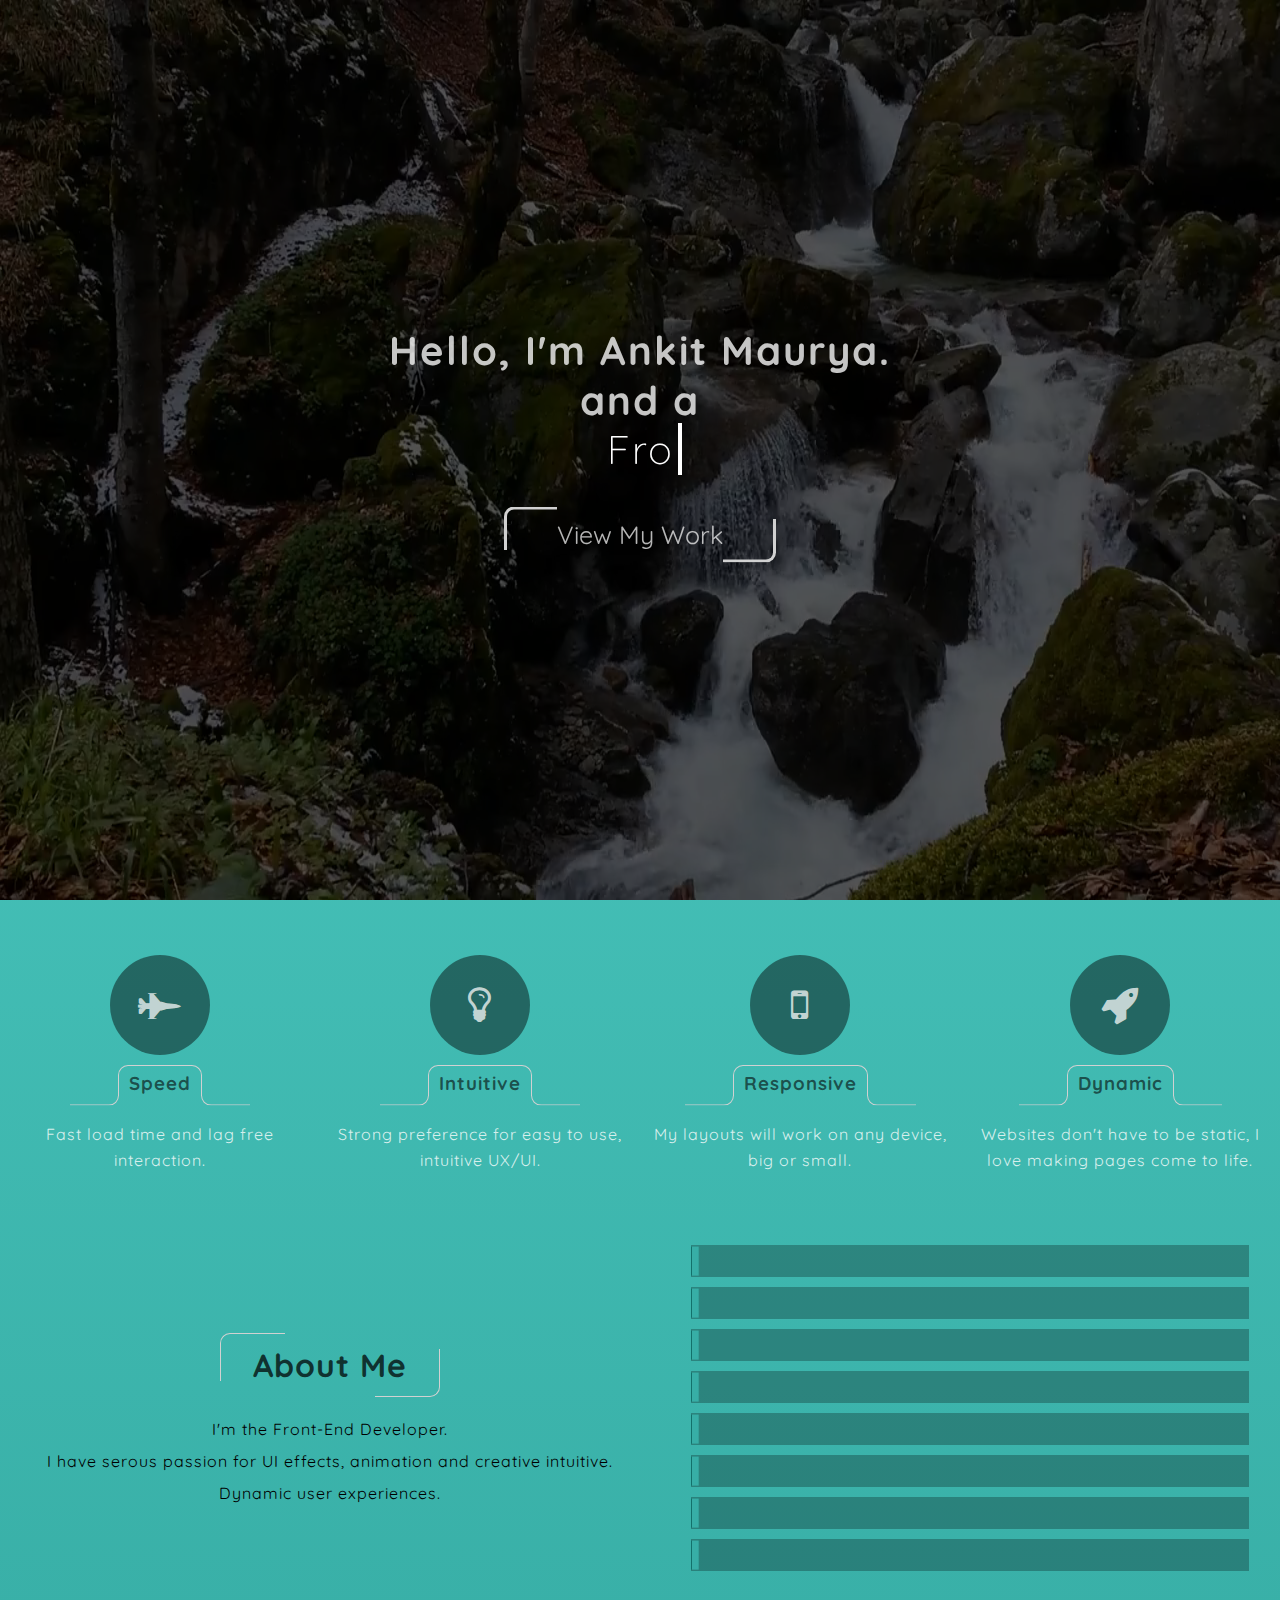
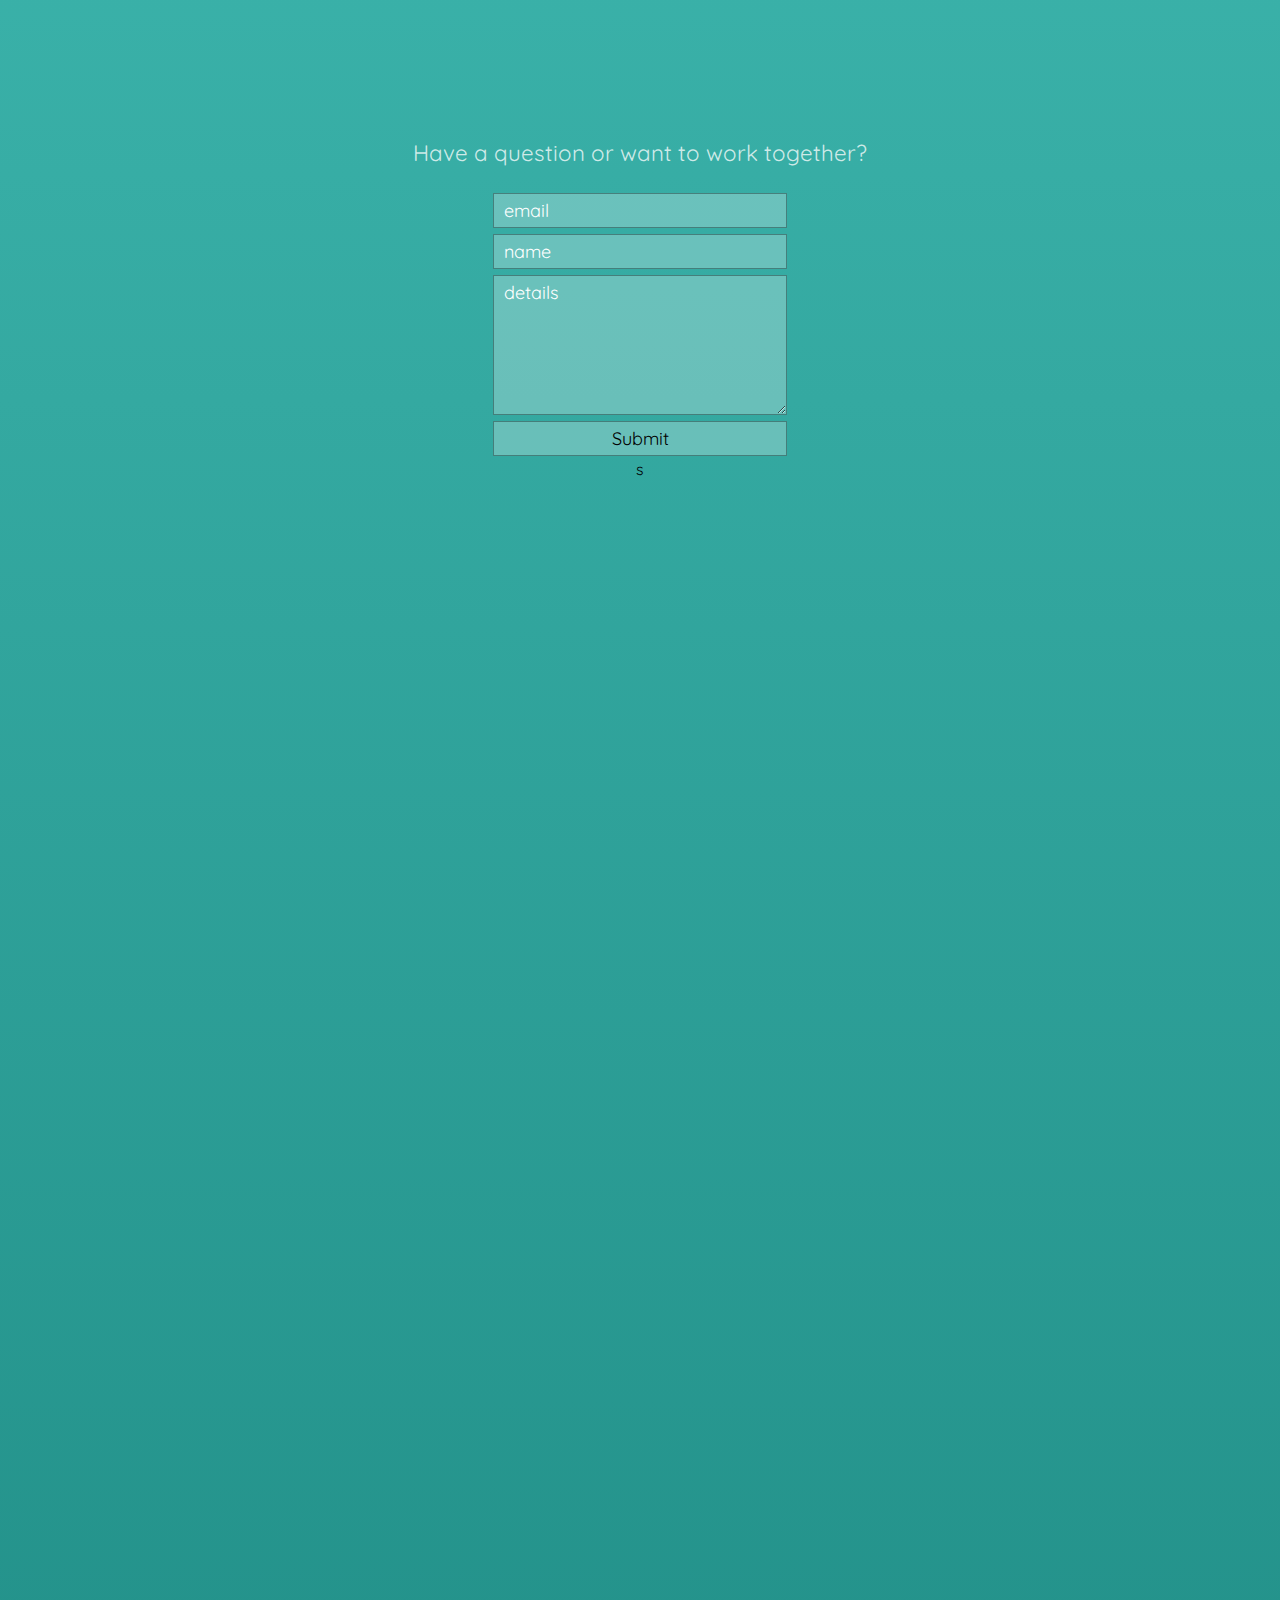
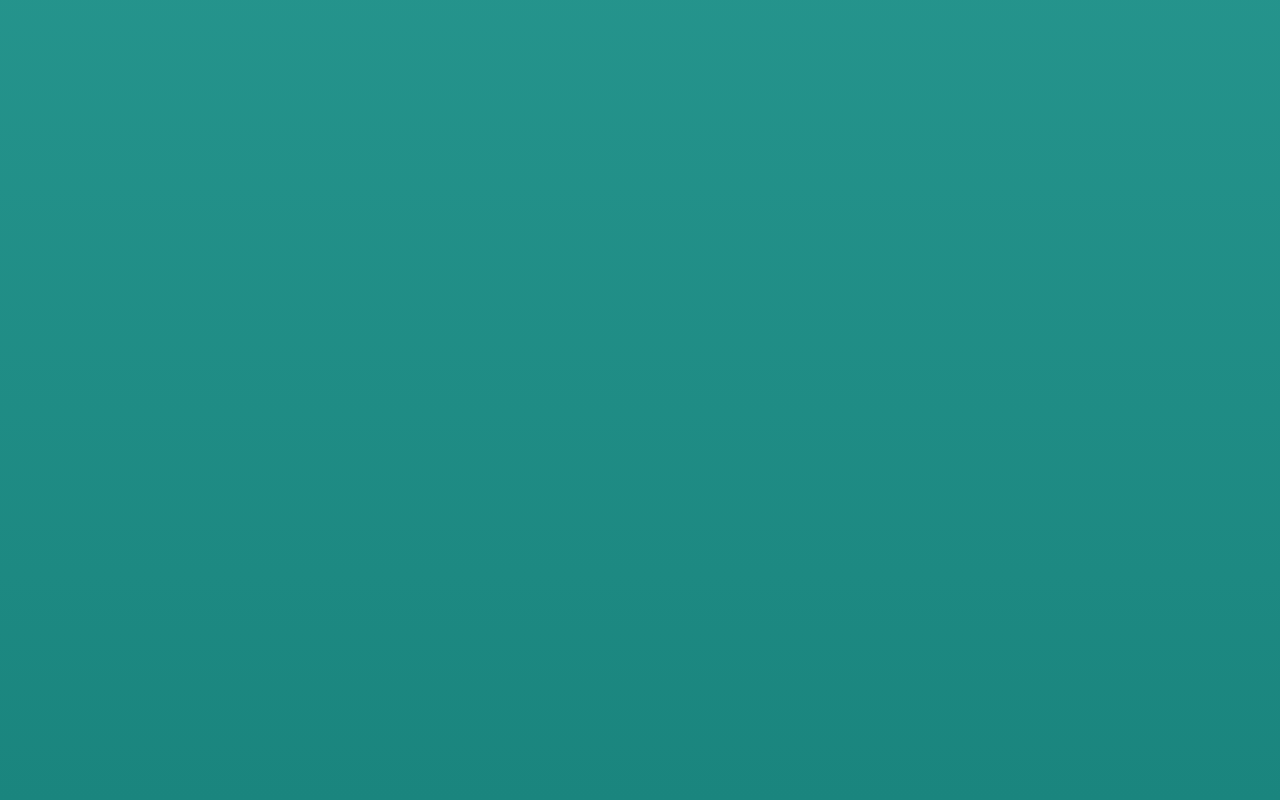
==== index.html @ 15b86cba "wrapping things up" ====
<!DOCTYPE html>
<html lang="en">

<head>
  <meta charset="UTF-8">
  <meta name="viewport" content="width=device-width, initial-scale=1.0">
  <meta http-equiv="X-UA-Compatible" content="ie=edge">
  <title>Portfolio | try 1</title>
  <link rel="stylesheet" href="style/main/style.css">
  <link rel="stylesheet" href="style/animations/animation.css">
  <link rel="stylesheet" href="style/media/media.css">

  <link href="https://fonts.googleapis.com/css?family=Cinzel|Dancing+Script|Open+Sans+Condensed:300|PT+Sans+Narrow|Quicksand|Rajdhani|Vibes&display=swap" rel="stylesheet">
  <link rel="stylesheet" href="https://cdnjs.cloudflare.com/ajax/libs/font-awesome/4.7.0/css/font-awesome.min.css">

  <script src="script/jquery.js"></script>
</head>

<body>
  <div class="container">

    <section class="intro-wrapper" id="HOME">
      <div class="intro-video-bg">
        <video src="vid/waterfall.mp4" muted autoplay loop></video>
        <div class="black-overlay"></div>
      </div>

      <div class="intro">
        <h1 style="text-align: center;">Hello, I'm <strong>Ankit Maurya.</strong><br>and a</h1>

        <div class="intro-typing-wrapper">
          <h1 id="intro-typing">My Name is Ankit</h1><span class="cursor"></span>
        </div>
      </div>
      <span id="viewWork"><span class="button">View My Work</span></span>
    </section>

    <main id="main">
      <nav id="nav">
        <ul>
          <li class="menuButton-wrapper" style="cursor: pointer;"><span id="menuButton" class="navLink">MENU</span></li>
          <li class="navLink-wrapper"><span id="home" class="navLink active">Home</span></li>
          <li class="navLink-wrapper"><span id="about" class="navLink">About</span></li>
          <li class="navLink-wrapper"><a href="files/ankitResume-update1.pdf" target="_blank" class="navLink">Resume</a></li>
          <li class="navLink-wrapper"><span id="contact" class="navLink">Contact</span></li>
        </ul>
      </nav>
      <section class="about" id="ABOUT">

        <div class="card-wrapper">
          <div class="card card-name-fast">
            <div class="card-icon">
              <i class="fa fa-fighter-jet"></i>
            </div>
            <div class="card-title">
              <h3>Speed</h3>
            </div>
            <div class="card-about">
              <p>Fast load time and lag free interaction.</p>
            </div>
          </div>
          <div class="card card-name-fast">
            <div class="card-icon">
              <i class="fa fa-lightbulb-o"></i>
            </div>
            <div class="card-title">
              <h3>Intuitive</h3>
            </div>
            <div class="card-about">
              <p>Strong preference for easy to use, intuitive UX/UI.</p>
            </div>
          </div>
          <div class="card card-name-fast">
            <div class="card-icon">
              <i class="fa fa-mobile"></i>
            </div>
            <div class="card-title">
              <h3>Responsive</h3>
            </div>
            <div class="card-about">
              <p>My layouts will work on any device, big or small.</p>
            </div>
          </div>
          <div class="card card-name-fast">
            <div class="card-icon">
              <i class="fa fa-rocket"></i>
            </div>
            <div class="card-title">
              <h3>Dynamic</h3>
            </div>
            <div class="card-about">
              <p>Websites don't have to be static, I love making pages come to life.
              </p>
            </div>
          </div>
        </div>

        <div class="about-me-and-languages">
          <div class="about-me">
            <h1>About Me</h1>
            <p>I'm the Front-End Developer.</p>
            <p>I have serous passion for UI effects, animation and creative intuitive.</p>
            <p>Dynamic user experiences.</p>
          </div>

          <div class="languages">

            <div class="bar-wrapper">
              <div class="bar-main bar-css">
                <div class="title-value-wrapper html-title-value-wrapper">

                  <div class="bar-title">HTML</div>
                  <div class="bar-value">
                    <div class="bar-value-meter html-bar-value"></div>
                    <div class="bar-value-percentage ">
                      <span>90%</span>
                    </div>
                  </div>
                </div>
              </div>

              <div class="bar-main bar-css">
                <div class="title-value-wrapper css-title-value-wrapper">

                  <div class="bar-title">CSS</div>
                  <div class="bar-value">
                    <div class="bar-value-meter css-bar-value"></div>
                    <div class="bar-value-percentage ">
                      <span>80%</span>
                    </div>
                  </div>
                </div>
              </div>

              <div class="bar-main bar-css">
                <div class="title-value-wrapper js-title-value-wrapper">

                  <div class="bar-title">JS</div>
                  <div class="bar-value">
                    <div class="bar-value-meter js-bar-value"></div>
                    <div class="bar-value-percentage ">
                      <span>65%</span>
                    </div>
                  </div>
                </div>
              </div>

              <div class="bar-main bar-css">
                <div class="title-value-wrapper php-title-value-wrapper">

                  <div class="bar-title">PHP</div>
                  <div class="bar-value">
                    <div class="bar-value-meter php-bar-value"></div>
                    <div class="bar-value-percentage ">
                      <span>25%</span>
                    </div>
                  </div>
                </div>
              </div>
              <div class="bar-main bar-css">
                <div class="title-value-wrapper bootstrap-title-value-wrapper">

                  <div class="bar-title">B-STRAP</div>
                  <div class="bar-value">
                    <div class="bar-value-meter bootstrap-bar-value"></div>
                    <div class="bar-value-percentage ">
                      <span>45%</span>
                    </div>
                  </div>
                </div>
              </div>
              <div class="bar-main bar-css">
                <div class="title-value-wrapper jquery-title-value-wrapper">

                  <div class="bar-title">JQuery</div>
                  <div class="bar-value">
                    <div class="bar-value-meter jquery-bar-value"></div>
                    <div class="bar-value-percentage ">
                      <span>30%</span>
                    </div>
                  </div>
                </div>
              </div>
              <div class="bar-main bar-css">
                <div class="title-value-wrapper ui-title-value-wrapper">

                  <div class="bar-title">UI/Design</div>
                  <div class="bar-value">
                    <div class="bar-value-meter ui-bar-value"></div>
                    <div class="bar-value-percentage ">
                      <span>50%</span>
                    </div>
                  </div>
                </div>
              </div>
              <div class="bar-main bar-css">
                <div class="title-value-wrapper phptoshop-title-value-wrapper">

                  <div class="bar-title">Photoshop</div>
                  <div class="bar-value">
                    <div class="bar-value-meter photoshop-bar-value"></div>
                    <div class="bar-value-percentage ">
                      <span>40%</span>
                    </div>
                  </div>
                </div>
              </div>

            </div>

          </div>
        </div>
      </section>

      <section id="CONTACT" class="contact">
        <div class="contact-wrapper">
          <div class="contact-title">
            <h1>CONTACT</h1>
          </div>
          <div class="contact-fields">
            <p>Have a question or want to work together?</p>
            <div class="form-wrapper">

              <form action="" method="POST">
                <input type="email" class="input-email" placeholder="email" >
                <input type="name" class="input-name" placeholder="name">
                <textarea name="details" class="input-textarea" cols="30" rows="10" placeholder="details"></textarea>
                <input type="button" id="contact-me-button" value="Submit">
              </form>

            </div>

          </div>
        </div>

        <div class="social-wrapper">
          s
        </div>
      </section>
    </main>
  </div>

  <script src="script/script.js"></script>
</body>

</html>
---- style/main/style.css ----
/* background colors */
/* text colors */
/* border colors */
/* mixins */
* {
  -webkit-box-sizing: border-box;
          box-sizing: border-box;
  margin: 0;
  padding: 0;
  font-family: "Quicksand", sans-serif;
  outline: none;
}

*::-moz-selection {
  background: #ffffff27;
}

*::selection {
  background: #ffffff27;
}

* a {
  cursor: pointer;
}

body {
  background: -webkit-gradient(linear, left top, left bottom, from(#1a857e), to(#4ecdc4));
  background: linear-gradient(#1a857e, #4ecdc4);
  position: relative;
  height: 4000px;
}

body:after {
  content: "";
  position: absolute;
  top: 0;
  left: 0;
  right: 0;
  bottom: 0;
  background: -webkit-gradient(linear, left top, left bottom, from(#4ecdc4), to(#1a857e));
  background: linear-gradient(#4ecdc4, #1a857e);
  -webkit-animation: bodyBgTop 5s infinite;
          animation: bodyBgTop 5s infinite;
  opacity: 1;
}

@-webkit-keyframes bodyBgTop {
  50% {
    opacity: 0;
  }
}

@keyframes bodyBgTop {
  50% {
    opacity: 0;
  }
}

body::-webkit-scrollbar {
  width: 5px;
}

body::-webkit-scrollbar-track {
  background: #c4c4c4;
}

body::-webkit-scrollbar-thumb {
  background: #494949;
}

.container section {
  width: 100vw;
  max-width: 100%;
  position: relative;
  z-index: 1000;
}

section.intro-wrapper {
  background-attachment: fixed;
  background: transparent;
  display: -webkit-box;
  display: -ms-flexbox;
  display: flex;
  -webkit-box-pack: center;
      -ms-flex-pack: center;
          justify-content: center;
  -webkit-box-align: center;
      -ms-flex-align: center;
          align-items: center;
  -webkit-box-orient: vertical;
  -webkit-box-direction: normal;
      -ms-flex-flow: column;
          flex-flow: column;
  position: relative;
  height: 100vh;
}

section.intro-wrapper .intro {
  width: 100%;
  display: -webkit-box;
  display: -ms-flexbox;
  display: flex;
  -webkit-box-pack: center;
      -ms-flex-pack: center;
          justify-content: center;
  -webkit-box-align: center;
      -ms-flex-align: center;
          align-items: center;
  position: relative;
  font-family: monospace;
  -webkit-box-orient: vertical;
  -webkit-box-direction: normal;
      -ms-flex-flow: column;
          flex-flow: column;
  color: rgba(255, 255, 255, 0.767);
  font-size: 20px;
  letter-spacing: 2px;
  font-weight: lighter;
  -webkit-transition: font-size 0.3s;
  transition: font-size 0.3s;
}

section.intro-wrapper .intro .intro-typing-wrapper {
  display: -webkit-box;
  display: -ms-flexbox;
  display: flex;
  position: relative;
  margin-top: 0.2em;
}

section.intro-wrapper .intro .intro-typing-wrapper span.cursor {
  height: 130%;
  position: absolute;
  background: white;
  padding: 2px;
  right: 0;
  top: 50%;
  opacity: 1;
  -webkit-transform: translate(200%, -50%);
          transform: translate(200%, -50%);
  -webkit-animation: blink 0.4s infinite;
          animation: blink 0.4s infinite;
}

@-webkit-keyframes blink {
  70% {
    opacity: 1;
  }
  100% {
    opacity: 0;
  }
}

@keyframes blink {
  70% {
    opacity: 1;
  }
  100% {
    opacity: 0;
  }
}

section.intro-wrapper .intro .intro-typing-wrapper span.cursor-fade {
  -webkit-animation: cursorFade 5s 0.2s forwards;
          animation: cursorFade 5s 0.2s forwards;
  width: 0;
  border: 1px solid white;
}

@-webkit-keyframes cursorFade {
  10% {
    -webkit-transform: translate(0, -50%);
            transform: translate(0, -50%);
  }
  50% {
    -webkit-transform: translate(0, -50%);
            transform: translate(0, -50%);
    background: #ffffff22;
    width: 50%;
  }
  100% {
    -webkit-transform: translate(3%, -50%);
            transform: translate(3%, -50%);
    background: #ffffff32;
    width: 53%;
    border: 1px solid transparent;
  }
}

@keyframes cursorFade {
  10% {
    -webkit-transform: translate(0, -50%);
            transform: translate(0, -50%);
  }
  50% {
    -webkit-transform: translate(0, -50%);
            transform: translate(0, -50%);
    background: #ffffff22;
    width: 50%;
  }
  100% {
    -webkit-transform: translate(3%, -50%);
            transform: translate(3%, -50%);
    background: #ffffff32;
    width: 53%;
    border: 1px solid transparent;
  }
}

section.intro-wrapper .intro-video-bg {
  width: 100vw;
  height: 100vh;
  max-width: 100%;
  position: absolute;
}

section.intro-wrapper .intro-video-bg video {
  width: 100vw;
  height: 100vh;
  max-width: 100%;
  -o-object-fit: fill;
     object-fit: fill;
}

section.intro-wrapper .intro-video-bg .black-overlay {
  width: 100vw;
  height: 100vh;
  max-width: 100%;
  background: #000000aa;
  position: absolute;
  top: 0;
  left: 0;
}

section.intro-wrapper #intro-typing {
  position: relative;
  display: inline-block;
  height: 1em;
  display: -webkit-box;
  display: -ms-flexbox;
  display: flex;
  -webkit-box-pack: center;
      -ms-flex-pack: center;
          justify-content: center;
  -webkit-box-align: center;
      -ms-flex-align: center;
          align-items: center;
  font-weight: lighter;
  color: white;
}

section.intro-wrapper #viewWork {
  display: inline-block;
}

section.intro-wrapper span.button {
  margin: 1em;
  display: inline-block;
  border: 3px solid #d1d1d1;
  border-top: none;
  border-bottom: none;
  padding: 0 2em;
  position: relative;
  color: #ffffffb6;
  font-size: 25px;
  margin-top: 2em;
  cursor: pointer;
  -webkit-transition: color 0.3s, font-size 0.3s;
  transition: color 0.3s, font-size 0.3s;
}

section.intro-wrapper span.button:after, section.intro-wrapper span.button:before {
  content: "";
  position: absolute;
  border: 3px solid #d1d1d1;
  width: 2em;
  height: 0.6em;
  -webkit-transition: 0.4s;
  transition: 0.4s;
}

section.intro-wrapper span.button:before {
  left: 0;
  top: 0;
  border-bottom: transparent;
  border-right: transparent;
  border-radius: 10px 0 0 0;
  -webkit-transform: translate(-3px, -0.5em);
          transform: translate(-3px, -0.5em);
}

section.intro-wrapper span.button:after {
  bottom: 0;
  right: 0;
  border-top: transparent;
  border-left: transparent;
  border-radius: 0 0 10px 0;
  -webkit-transform: translate(3px, 0.5em);
          transform: translate(3px, 0.5em);
}

main {
  position: relative;
  z-index: 1;
}

main .sticky {
  position: fixed;
  z-index: 100000;
  top: 0;
  left: 0;
  width: 100%;
  -webkit-transform: translate(0, -100%);
          transform: translate(0, -100%);
  -webkit-transition: border 0.4s, background 0.4s, -webkit-transform 0.3s;
  transition: border 0.4s, background 0.4s, -webkit-transform 0.3s;
  transition: border 0.4s, background 0.4s, transform 0.3s;
  transition: border 0.4s, background 0.4s, transform 0.3s, -webkit-transform 0.3s;
  background: #00000091;
  -webkit-animation: visible 0.5s forwards;
          animation: visible 0.5s forwards;
}

@-webkit-keyframes visible {
  100% {
    -webkit-transform: translate(0, 0);
            transform: translate(0, 0);
  }
}

@keyframes visible {
  100% {
    -webkit-transform: translate(0, 0);
            transform: translate(0, 0);
  }
}

main nav,
main .nonSticky {
  display: none;
  margin-bottom: 20px;
  border-bottom: 2px solid #db7070;
  background: #0000003f;
  -webkit-transition: border 0.4s, background 0.4s, 0.3s;
  transition: border 0.4s, background 0.4s, 0.3s;
  letter-spacing: 2px;
}

main nav ul,
main .nonSticky ul {
  display: -webkit-box;
  display: -ms-flexbox;
  display: flex;
  list-style-type: none;
}

main nav ul li,
main .nonSticky ul li {
  -webkit-box-flex: 1;
      -ms-flex: 1;
          flex: 1;
  text-align: center;
  -webkit-transition: 0.3s;
  transition: 0.3s;
}

main nav ul li span,
main nav ul li a,
main .nonSticky ul li span,
main .nonSticky ul li a {
  display: block;
  cursor: pointer;
  padding: 13px;
  text-decoration: none;
  color: white;
  position: relative;
  overflow: hidden;
  border-bottom: 4px solid transparent;
  -webkit-transition: 0.4s;
  transition: 0.4s;
}

main nav ul li:nth-child(2) a:hover,
main nav ul li:nth-child(2) span:hover,
main .nonSticky ul li:nth-child(2) a:hover,
main .nonSticky ul li:nth-child(2) span:hover {
  border-bottom: 4px solid #db7070;
}

main nav ul li:nth-child(2) a.active,
main nav ul li:nth-child(2) span.active,
main .nonSticky ul li:nth-child(2) a.active,
main .nonSticky ul li:nth-child(2) span.active {
  border-bottom: 4px solid #db7070;
}

main nav ul li:nth-child(3) a:hover,
main nav ul li:nth-child(3) span:hover,
main .nonSticky ul li:nth-child(3) a:hover,
main .nonSticky ul li:nth-child(3) span:hover {
  border-bottom: 4px solid #43c943;
}

main nav ul li:nth-child(3) a.active,
main nav ul li:nth-child(3) span.active,
main .nonSticky ul li:nth-child(3) a.active,
main .nonSticky ul li:nth-child(3) span.active {
  border-bottom: 4px solid #43c943;
}

main nav ul li:nth-child(4) a:hover,
main nav ul li:nth-child(4) span:hover,
main .nonSticky ul li:nth-child(4) a:hover,
main .nonSticky ul li:nth-child(4) span:hover {
  border-bottom: 4px solid #c48e48;
}

main nav ul li:nth-child(4) a.active,
main nav ul li:nth-child(4) span.active,
main .nonSticky ul li:nth-child(4) a.active,
main .nonSticky ul li:nth-child(4) span.active {
  border-bottom: 4px solid #c48e48;
}

main nav ul li:nth-child(5) a:hover,
main nav ul li:nth-child(5) span:hover,
main .nonSticky ul li:nth-child(5) a:hover,
main .nonSticky ul li:nth-child(5) span:hover {
  border-bottom: 4px solid #e96de3;
}

main nav ul li:nth-child(5) a.active,
main nav ul li:nth-child(5) span.active,
main .nonSticky ul li:nth-child(5) a.active,
main .nonSticky ul li:nth-child(5) span.active {
  border-bottom: 4px solid #e96de3;
}

main section.about {
  letter-spacing: 1px;
  line-height: 1.6em;
  padding-top: 39px;
}

main section.about .card-wrapper {
  display: -webkit-box;
  display: -ms-flexbox;
  display: flex;
  -ms-flex-wrap: wrap;
      flex-wrap: wrap;
  -ms-flex-pack: distribute;
      justify-content: space-around;
  -webkit-box-align: center;
      -ms-flex-align: center;
          align-items: center;
  color: rgba(255, 255, 255, 0.801);
}

main section.about .card {
  width: 250px;
  height: 250px;
  display: -webkit-box;
  display: -ms-flexbox;
  display: flex;
  -webkit-box-pack: center;
      -ms-flex-pack: center;
          justify-content: center;
  -webkit-box-align: center;
      -ms-flex-align: center;
          align-items: center;
  -webkit-box-orient: vertical;
  -webkit-box-direction: normal;
      -ms-flex-flow: column;
          flex-flow: column;
  text-align: center;
}

main section.about .card div {
  margin: 5px;
}

main section.about .card .card-icon {
  width: 100px;
  height: 100px;
  background: #00000073;
  border-radius: 100%;
  position: relative;
  cursor: pointer;
}

main section.about .card .card-icon .fa {
  position: absolute;
  top: 50%;
  left: 50%;
  -webkit-transform: translate(-50%, -50%);
          transform: translate(-50%, -50%);
  color: #ffffffbe;
  font-size: 40px;
  font-weight: lighter;
  -webkit-transition: font-size 0.2s, color 0.4s;
  transition: font-size 0.2s, color 0.4s;
}

main section.about .card .card-icon:hover .fa {
  font-size: 50px;
  color: #ffffff;
}

main section.about .card .card-title {
  border: 1px solid #d1d1d1;
  padding: 5px 10px 0 10px;
  border-bottom: 0px;
  position: relative;
  color: #00000094;
  border-radius: 10px 10px 0 0;
  cursor: pointer;
}

main section.about .card .card-title:after, main section.about .card .card-title:before {
  content: "";
  position: absolute;
  bottom: 0;
}

main section.about .card .card-title:before {
  left: 0;
  border-right: 1px solid #d1d1d1;
  border-bottom: 1px solid #d1d1d1;
  border-radius: 0 0 10px 0;
  width: 3em;
  height: 0.6em;
  -webkit-transform: translate(-100%, 0.6em);
          transform: translate(-100%, 0.6em);
}

main section.about .card .card-title:after {
  right: 0;
  border-left: 1px solid #d1d1d1;
  border-bottom: 1px solid #d1d1d1;
  border-radius: 0 0 0 10px;
  width: 3em;
  height: 0.6em;
  -webkit-transform: translate(100%, 0.6em);
          transform: translate(100%, 0.6em);
}

main section.about .card-about {
  padding-top: 1em;
}

main section.about .about-me {
  text-align: center;
  margin-top: 5em;
  margin-bottom: 5em;
  line-height: 2em;
}

main section.about .about-me h1 {
  margin: 1em;
  display: inline-block;
  border: 1px solid #d1d1d1;
  border-top: none;
  border-bottom: none;
  padding: 0 1em 0 1em;
  position: relative;
  color: #000000bb;
}

main section.about .about-me h1:after, main section.about .about-me h1:before {
  content: "";
  position: absolute;
  border: 1px solid #d1d1d1;
  width: 2em;
  height: 0.6em;
}

main section.about .about-me h1:before {
  left: 0;
  top: 0;
  border-bottom: none;
  border-right: none;
  border-radius: 10px 0 0 0;
  -webkit-transform: translate(-1px, -0.5em);
          transform: translate(-1px, -0.5em);
}

main section.about .about-me h1:after {
  bottom: 0;
  right: 0;
  border-top: none;
  border-left: none;
  border-radius: 0 0 10px 0;
  -webkit-transform: translate(1px, 0.5em);
          transform: translate(1px, 0.5em);
}

main section.about .languages {
  display: -webkit-box;
  display: -ms-flexbox;
  display: flex;
  -webkit-box-pack: center;
      -ms-flex-pack: center;
          justify-content: center;
  -webkit-box-align: center;
      -ms-flex-align: center;
          align-items: center;
  -webkit-box-orient: vertical;
  -webkit-box-direction: normal;
      -ms-flex-flow: column;
          flex-flow: column;
}

main section.about .languages .bar-wrapper {
  width: 90%;
}

main section.about .languages .bar-wrapper .bar-main .title-value-wrapper {
  position: relative;
  overflow: hidden;
  margin-bottom: 10px;
  background: #00000044;
  display: -webkit-box;
  display: -ms-flexbox;
  display: flex;
  height: 2em;
  -webkit-box-align: center;
      -ms-flex-align: center;
          align-items: center;
}

main section.about .languages .bar-wrapper .bar-main .title-value-wrapper .bar-title {
  position: absolute;
  left: -20%;
  height: 100%;
  color: white;
  background: #09615b;
  width: 20%;
  display: -webkit-box;
  display: -ms-flexbox;
  display: flex;
  -webkit-box-pack: center;
      -ms-flex-pack: center;
          justify-content: center;
  -webkit-box-align: center;
      -ms-flex-align: center;
          align-items: center;
  z-index: 1000;
  font-size: 100%;
  -webkit-transition: font-size 0.4s;
  transition: font-size 0.4s;
}

main section.about .languages .bar-wrapper .bar-main .title-value-wrapper .bar-title:after {
  content: "";
  background: -webkit-gradient(linear, left top, right top, color-stop(25%, #37AEA6), color-stop(50%, #09615b), color-stop(25%, #37AEA6));
  background: linear-gradient(to right, #37AEA6 25%, #09615b 50%, #37AEA6 25%);
  position: absolute;
  right: 0;
  top: 50%;
  height: 90%;
  width: 1em;
  z-index: -1;
  -webkit-transform: translate(0.6em, -50%);
          transform: translate(0.6em, -50%);
}

main section.about .languages .bar-wrapper .bar-main .title-value-wrapper .bar-value {
  background: #0202024f;
  left: 0;
  text-align: right;
  position: relative;
  height: 100%;
  width: 0;
  overflow: hidden;
}

main section.about .languages .bar-wrapper .bar-main .title-value-wrapper .bar-value span {
  position: absolute;
  right: 0;
  top: 50%;
  -webkit-transform: translateY(-50%);
          transform: translateY(-50%);
  padding: 10px;
  font-weight: bolder;
}

main section.about .languages .bar-wrapper .bar-main .title-value-wrapper .bar-value .bar-value-meter {
  position: absolute;
  height: 90%;
  width: 0%;
  background: #4ecdc5;
  position: relative;
  overflow: hidden;
  top: 50%;
  -webkit-transform: translate(0, -50%);
          transform: translate(0, -50%);
}

main section.contact {
  text-align: center;
  margin: 3em 0 0 0;
  display: -webkit-box;
  display: -ms-flexbox;
  display: flex;
  -webkit-box-pack: center;
      -ms-flex-pack: center;
          justify-content: center;
  -webkit-box-align: center;
      -ms-flex-align: center;
          align-items: center;
  -webkit-box-orient: vertical;
  -webkit-box-direction: normal;
      -ms-flex-flow: column;
          flex-flow: column;
}

main section.contact .contact-wrapper {
  width: 80%;
}

main section.contact .contact-wrapper .contact-title {
  position: relative;
  height: 80px;
  opacity: 0;
}

main section.contact .contact-wrapper .contact-title h1 {
  position: absolute;
  top: 50%;
  left: 50%;
  -webkit-transform: translate(-50%, -50%);
          transform: translate(-50%, -50%);
}

main section.contact .contact-wrapper .contact-fields {
  display: -webkit-box;
  display: -ms-flexbox;
  display: flex;
  -webkit-box-pack: center;
      -ms-flex-pack: center;
          justify-content: center;
  -webkit-box-align: center;
      -ms-flex-align: center;
          align-items: center;
  -webkit-box-orient: vertical;
  -webkit-box-direction: normal;
      -ms-flex-flow: column;
          flex-flow: column;
}

main section.contact .contact-wrapper .contact-fields p {
  margin: 1em 0;
  color: #ffffffc5;
  font-size: 1.4em;
}

main section.contact .contact-wrapper .contact-fields .form-wrapper {
  width: 300px;
}

main section.contact .contact-wrapper .contact-fields .form-wrapper form {
  display: -webkit-box;
  display: -ms-flexbox;
  display: flex;
  -webkit-box-orient: vertical;
  -webkit-box-direction: normal;
      -ms-flex-flow: column;
          flex-flow: column;
}

main section.contact .contact-wrapper .contact-fields .form-wrapper form input, main section.contact .contact-wrapper .contact-fields .form-wrapper form textarea {
  margin: 3px;
  padding: 5px 10px;
  font-size: 18px;
  background: #ffffff43;
  border: 1px solid #00000057;
}

main section.contact .contact-wrapper .contact-fields .form-wrapper form input::-webkit-input-placeholder, main section.contact .contact-wrapper .contact-fields .form-wrapper form textarea::-webkit-input-placeholder {
  color: white;
}

main section.contact .contact-wrapper .contact-fields .form-wrapper form input:-ms-input-placeholder, main section.contact .contact-wrapper .contact-fields .form-wrapper form textarea:-ms-input-placeholder {
  color: white;
}

main section.contact .contact-wrapper .contact-fields .form-wrapper form input::-ms-input-placeholder, main section.contact .contact-wrapper .contact-fields .form-wrapper form textarea::-ms-input-placeholder {
  color: white;
}

main section.contact .contact-wrapper .contact-fields .form-wrapper form input::placeholder, main section.contact .contact-wrapper .contact-fields .form-wrapper form textarea::placeholder {
  color: white;
}

main section.contact .contact-wrapper .contact-fields .form-wrapper form textarea {
  height: 140px;
}

main section.contact .social-wrapper {
  border: px solid black;
}

.sticky-nav-wrapper {
  padding-top: 5em;
}
/*# sourceMappingURL=style.css.map */
---- style/animations/animation.css ----
.intro-wrapper span.button-hovered {
  color: white !important;
}

.intro-wrapper span.button-hovered:before {
  -webkit-animation: borderToRight 1s forwards ease-in;
          animation: borderToRight 1s forwards ease-in;
}

@-webkit-keyframes borderToRight {
  99% {
    width: 100%;
    border-right: 0px solid transparent;
    border-radius: 10px 10px 0 0;
  }
  100% {
    width: 100%;
    border-right: 3px solid #d1d1d1;
    border-radius: 10px 10px 0 0;
  }
}

@keyframes borderToRight {
  99% {
    width: 100%;
    border-right: 0px solid transparent;
    border-radius: 10px 10px 0 0;
  }
  100% {
    width: 100%;
    border-right: 3px solid #d1d1d1;
    border-radius: 10px 10px 0 0;
  }
}

.intro-wrapper span.button-hovered:after {
  -webkit-animation: borderToLeft 1s forwards;
          animation: borderToLeft 1s forwards;
}

@-webkit-keyframes borderToLeft {
  99% {
    width: 100%;
    border-left: 0px solid transparent;
    border-radius: 0 0 10px 10px;
  }
  100% {
    width: 100%;
    border-left: 3px solid #d1d1d1;
    border-radius: 0 0 10px 10px;
  }
}

@keyframes borderToLeft {
  99% {
    width: 100%;
    border-left: 0px solid transparent;
    border-radius: 0 0 10px 10px;
  }
  100% {
    width: 100%;
    border-left: 3px solid #d1d1d1;
    border-radius: 0 0 10px 10px;
  }
}

.bar-main {
  /*
  
  
  animation section
  
  
  */
}

.bar-main span {
  color: white !important;
}

@-webkit-keyframes intoView {
  60% {
    left: 50%;
  }
  100% {
    left: 0;
  }
}

@keyframes intoView {
  60% {
    left: 50%;
  }
  100% {
    left: 0;
  }
}

@-webkit-keyframes giveMeWidth {
  60% {
    width: 0;
    left: 70%;
  }
  100% {
    width: 80%;
    left: 20%;
  }
}

@keyframes giveMeWidth {
  60% {
    width: 0;
    left: 70%;
  }
  100% {
    width: 80%;
    left: 20%;
  }
}

@-webkit-keyframes shine {
  100% {
    left: 40px;
    -webkit-transform: translate(100%);
            transform: translate(100%);
  }
}

@keyframes shine {
  100% {
    left: 40px;
    -webkit-transform: translate(100%);
            transform: translate(100%);
  }
}

.bar-main .html-value-wrapper-animate .bar-title {
  -webkit-animation: intoView 1.4s ease-out forwards;
          animation: intoView 1.4s ease-out forwards;
}

.bar-main .html-value-wrapper-animate .bar-value {
  -webkit-animation: giveMeWidth 1.4s ease-out forwards;
          animation: giveMeWidth 1.4s ease-out forwards;
}

.bar-main .html-value-wrapper-animate .bar-value .bar-value-meter:before {
  -webkit-animation: shine 1s forwards;
          animation: shine 1s forwards;
}

.bar-main .html-value-wrapper-animate .bar-value .html-bar-value-animate {
  -webkit-animation: nineZero 1.4s 2.5s forwards ease-out;
          animation: nineZero 1.4s 2.5s forwards ease-out;
}

@-webkit-keyframes nineZero {
  100% {
    width: 90%;
  }
}

@keyframes nineZero {
  100% {
    width: 90%;
  }
}

.bar-main .css-value-wrapper-animate .bar-title {
  -webkit-animation: intoView 1.4s ease-out 0.3s forwards;
          animation: intoView 1.4s ease-out 0.3s forwards;
}

.bar-main .css-value-wrapper-animate .bar-value {
  -webkit-animation: giveMeWidth 1.4s ease-out 0.3s forwards;
          animation: giveMeWidth 1.4s ease-out 0.3s forwards;
}

.bar-main .css-value-wrapper-animate .bar-value .bar-value-meter:before {
  -webkit-animation: shine 1s forwards;
          animation: shine 1s forwards;
}

.bar-main .css-value-wrapper-animate .bar-value .css-bar-value-animate {
  -webkit-animation: eightZero 1.4s 2.7s forwards ease-out;
          animation: eightZero 1.4s 2.7s forwards ease-out;
}

@-webkit-keyframes eightZero {
  100% {
    width: 80%;
  }
}

@keyframes eightZero {
  100% {
    width: 80%;
  }
}

.bar-main .js-value-wrapper-animate .bar-title {
  -webkit-animation: intoView 1.4s ease-out 0.6s forwards;
          animation: intoView 1.4s ease-out 0.6s forwards;
}

.bar-main .js-value-wrapper-animate .bar-value {
  -webkit-animation: giveMeWidth 1.4s ease-out 0.6s forwards;
          animation: giveMeWidth 1.4s ease-out 0.6s forwards;
}

.bar-main .js-value-wrapper-animate .bar-value .bar-value-meter:before {
  -webkit-animation: shine 1s forwards;
          animation: shine 1s forwards;
}

.bar-main .js-value-wrapper-animate .bar-value .js-bar-value-animate {
  -webkit-animation: sixFive 1.4s 2.9s forwards ease-out;
          animation: sixFive 1.4s 2.9s forwards ease-out;
}

@-webkit-keyframes sixFive {
  100% {
    width: 65%;
  }
}

@keyframes sixFive {
  100% {
    width: 65%;
  }
}

.bar-main .php-value-wrapper-animate .bar-title {
  -webkit-animation: intoView 1.4s ease-out 0.9s forwards;
          animation: intoView 1.4s ease-out 0.9s forwards;
}

.bar-main .php-value-wrapper-animate .bar-value {
  -webkit-animation: giveMeWidth 1.4s ease-out 0.9s forwards;
          animation: giveMeWidth 1.4s ease-out 0.9s forwards;
}

.bar-main .php-value-wrapper-animate .bar-value .bar-value-meter:before {
  -webkit-animation: shine 1s forwards;
          animation: shine 1s forwards;
}

.bar-main .php-value-wrapper-animate .bar-value .php-bar-value-animate {
  -webkit-animation: twoFive 1.4s 3.1s forwards ease-out;
          animation: twoFive 1.4s 3.1s forwards ease-out;
}

@-webkit-keyframes twoFive {
  100% {
    width: 25%;
  }
}

@keyframes twoFive {
  100% {
    width: 25%;
  }
}

.bar-main .bootstrap-value-wrapper-animate .bar-title {
  -webkit-animation: intoView 1.4s ease-out 1.2s forwards;
          animation: intoView 1.4s ease-out 1.2s forwards;
}

.bar-main .bootstrap-value-wrapper-animate .bar-value {
  -webkit-animation: giveMeWidth 1.4s ease-out 1.2s forwards;
          animation: giveMeWidth 1.4s ease-out 1.2s forwards;
}

.bar-main .bootstrap-value-wrapper-animate .bar-value .bar-value-meter:before {
  -webkit-animation: shine 1s forwards;
          animation: shine 1s forwards;
}

.bar-main .bootstrap-value-wrapper-animate .bar-value .bootstrap-bar-value-animate {
  -webkit-animation: fourfive 1.4s 3.3s forwards ease-out;
          animation: fourfive 1.4s 3.3s forwards ease-out;
}

@-webkit-keyframes fourfive {
  100% {
    width: 45%;
  }
}

@keyframes fourfive {
  100% {
    width: 45%;
  }
}

.bar-main .jquery-value-wrapper-animate .bar-title {
  -webkit-animation: intoView 1.4s ease-out 1.5s forwards;
          animation: intoView 1.4s ease-out 1.5s forwards;
}

.bar-main .jquery-value-wrapper-animate .bar-value {
  -webkit-animation: giveMeWidth 1.4s ease-out 1.5s forwards;
          animation: giveMeWidth 1.4s ease-out 1.5s forwards;
}

.bar-main .jquery-value-wrapper-animate .bar-value .bar-value-meter:before {
  -webkit-animation: shine 1s forwards;
          animation: shine 1s forwards;
}

.bar-main .jquery-value-wrapper-animate .bar-value .jquery-bar-value-animate {
  -webkit-animation: towZero 1.4s 3.5s forwards ease-out;
          animation: towZero 1.4s 3.5s forwards ease-out;
}

@-webkit-keyframes towZero {
  100% {
    width: 30%;
  }
}

@keyframes towZero {
  100% {
    width: 30%;
  }
}

.bar-main .ui-value-wrapper-animate .bar-title {
  -webkit-animation: intoView 1.4s ease-out 1.7s forwards;
          animation: intoView 1.4s ease-out 1.7s forwards;
}

.bar-main .ui-value-wrapper-animate .bar-value {
  -webkit-animation: giveMeWidth 1.4s ease-out 1.7s forwards;
          animation: giveMeWidth 1.4s ease-out 1.7s forwards;
}

.bar-main .ui-value-wrapper-animate .bar-value .bar-value-meter:before {
  -webkit-animation: shine 1s forwards;
          animation: shine 1s forwards;
}

.bar-main .ui-value-wrapper-animate .bar-value .ui-bar-value-animate {
  -webkit-animation: fiveZero 1.4s 3.7s forwards ease-out;
          animation: fiveZero 1.4s 3.7s forwards ease-out;
}

@-webkit-keyframes fiveZero {
  100% {
    width: 50%;
  }
}

@keyframes fiveZero {
  100% {
    width: 50%;
  }
}

.bar-main .photoshop-value-wrapper-animate .bar-title {
  -webkit-animation: intoView 1.4s ease-out 1.9s forwards;
          animation: intoView 1.4s ease-out 1.9s forwards;
}

.bar-main .photoshop-value-wrapper-animate .bar-value {
  -webkit-animation: giveMeWidth 1.4s ease-out 1.9s forwards;
          animation: giveMeWidth 1.4s ease-out 1.9s forwards;
}

.bar-main .photoshop-value-wrapper-animate .bar-value .bar-value-meter:before {
  -webkit-animation: shine 1s forwards;
          animation: shine 1s forwards;
}

.bar-main .photoshop-value-wrapper-animate .bar-value .photoshop-bar-value-animate {
  -webkit-animation: fourZero 1.4s 3.9s forwards ease-out;
          animation: fourZero 1.4s 3.9s forwards ease-out;
}

@-webkit-keyframes fourZero {
  100% {
    width: 40%;
  }
}

@keyframes fourZero {
  100% {
    width: 40%;
  }
}

main section.contact .contact-wrapper .contact-title-animate {
  -webkit-animation: fontPop 1s forwards ease-in;
          animation: fontPop 1s forwards ease-in;
}

@-webkit-keyframes fontPop {
  0% {
    opacity: 0;
    font-size: 40%;
  }
  90% {
    opacity: 0.6;
    font-size: 200%;
  }
  100% {
    opacity: 1;
    font-size: 130%;
  }
}

@keyframes fontPop {
  0% {
    opacity: 0;
    font-size: 40%;
  }
  90% {
    opacity: 0.6;
    font-size: 200%;
  }
  100% {
    opacity: 1;
    font-size: 130%;
  }
}
/*# sourceMappingURL=animation.css.map */
---- style/media/media.css ----
@media only screen and (min-width: 992px) {
  .card-wrapper .card {
    -webkit-box-flex: 1;
        -ms-flex: 1;
            flex: 1;
  }
  .about-me-and-languages {
    display: -webkit-box;
    display: -ms-flexbox;
    display: flex;
    margin: 3em 0;
  }
  .about-me-and-languages .about-me {
    -webkit-box-flex: 6;
        -ms-flex: 6;
            flex: 6;
    padding: 0 20px;
    -webkit-transition: padding 0.3s;
    transition: padding 0.3s;
  }
  .about-me-and-languages .languages {
    -webkit-box-flex: 6;
        -ms-flex: 6;
            flex: 6;
    -webkit-transition: -webkit-box-flex 0.4s;
    transition: -webkit-box-flex 0.4s;
    transition: flex 0.4s;
    transition: flex 0.4s, -webkit-box-flex 0.4s, -ms-flex 0.4s;
  }
  .about-me-and-languages .languages .bar-title {
    font-size: 80% !important;
  }
  .menuButton-wrapper {
    display: none;
    position: fixed;
    top: 0;
    left: 0;
  }
}

@media only screen and (min-width: 768px) and (max-width: 991px) {
  .card-wrapper {
    -webkit-box-pack: space-evenly !important;
        -ms-flex-pack: space-evenly !important;
            justify-content: space-evenly !important;
  }
  .card-wrapper .card {
    width: 40% !important;
    margin-bottom: 10px;
    -webkit-transition: width 0.3s;
    transition: width 0.3s;
  }
  .about-me-and-languages {
    display: -webkit-box;
    display: -ms-flexbox;
    display: flex;
    margin: 3em 0;
  }
  .about-me-and-languages .about-me {
    -webkit-box-flex: 4;
        -ms-flex: 4;
            flex: 4;
    padding: 0 10px;
    -webkit-transition: padding 0.3s;
    transition: padding 0.3s;
  }
  .about-me-and-languages .languages {
    -webkit-box-flex: 6;
        -ms-flex: 6;
            flex: 6;
    -webkit-transition: -webkit-box-flex 0.4s;
    transition: -webkit-box-flex 0.4s;
    transition: flex 0.4s;
    transition: flex 0.4s, -webkit-box-flex 0.4s, -ms-flex 0.4s;
  }
  .about-me-and-languages .languages .bar-title {
    font-size: 70% !important;
  }
  .menuButton-wrapper {
    display: none;
    position: fixed;
    top: 0;
    left: 0;
  }
}

@media only screen and (min-width: 480px) and (max-width: 767px) {
  .bar-title {
    font-size: 70% !important;
  }
  .card-wrapper {
    -webkit-box-pack: space-evenly !important;
        -ms-flex-pack: space-evenly !important;
            justify-content: space-evenly !important;
  }
  .card-wrapper .card {
    width: 50% !important;
    margin: 10px;
    margin-bottom: 10px;
    -webkit-transition: width 0.3s;
    transition: width 0.3s;
  }
  .menuButton-wrapper {
    display: none;
    position: fixed;
    top: 0;
    left: 0;
  }
}

@media only screen and (min-width: 320px) and (max-width: 479px) {
  body {
    width: 100vw !important;
  }
  section.intro-wrapper .intro {
    font-size: 10px !important;
  }
  section.intro-wrapper span.button {
    font-size: 100% !important;
  }
  .bar-title {
    font-size: 50% !important;
  }
}

@media only screen and (max-width: 319px) {
  .intro {
    font-size: 10px !important;
  }
  .bar-title {
    font-size: 50% !important;
  }
}

@media only screen and (max-width: 479px) {
  #nav {
    width: 100 !important;
  }
  #nav ul {
    display: -webkit-box;
    display: -ms-flexbox;
    display: flex;
    -webkit-box-orient: vertical;
    -webkit-box-direction: normal;
        -ms-flex-flow: column;
            flex-flow: column;
  }
  #nav ul * {
    border: none;
  }
  #nav ul li.navLink-wrapper {
    height: 0 !important;
    overflow: hidden;
  }
  #nav ul li.navLink-wrapper * {
    height: 0;
    padding: 0;
    margin: 0;
  }
  #nav ul li.navLink-wrapper-visible * {
    height: auto;
    padding: 13px;
    margin: auto;
  }
}
/*# sourceMappingURL=media.css.map */
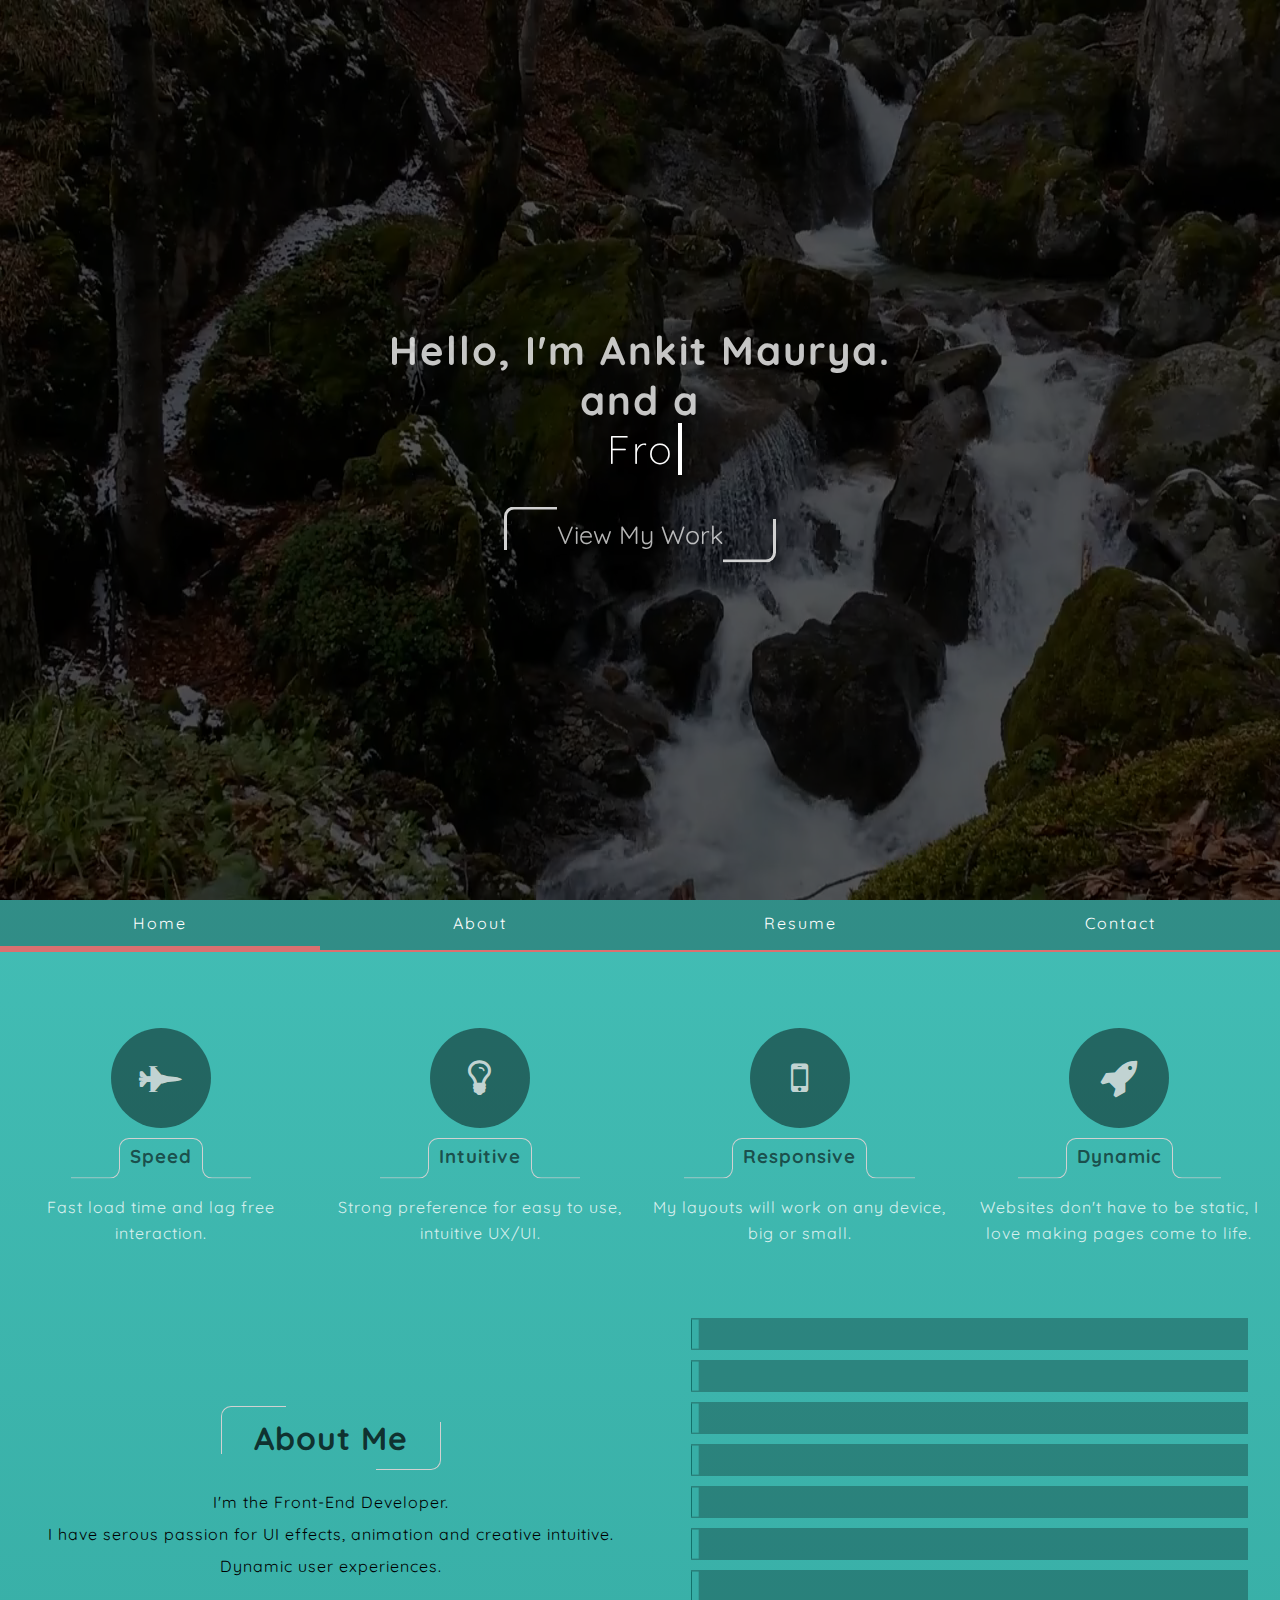
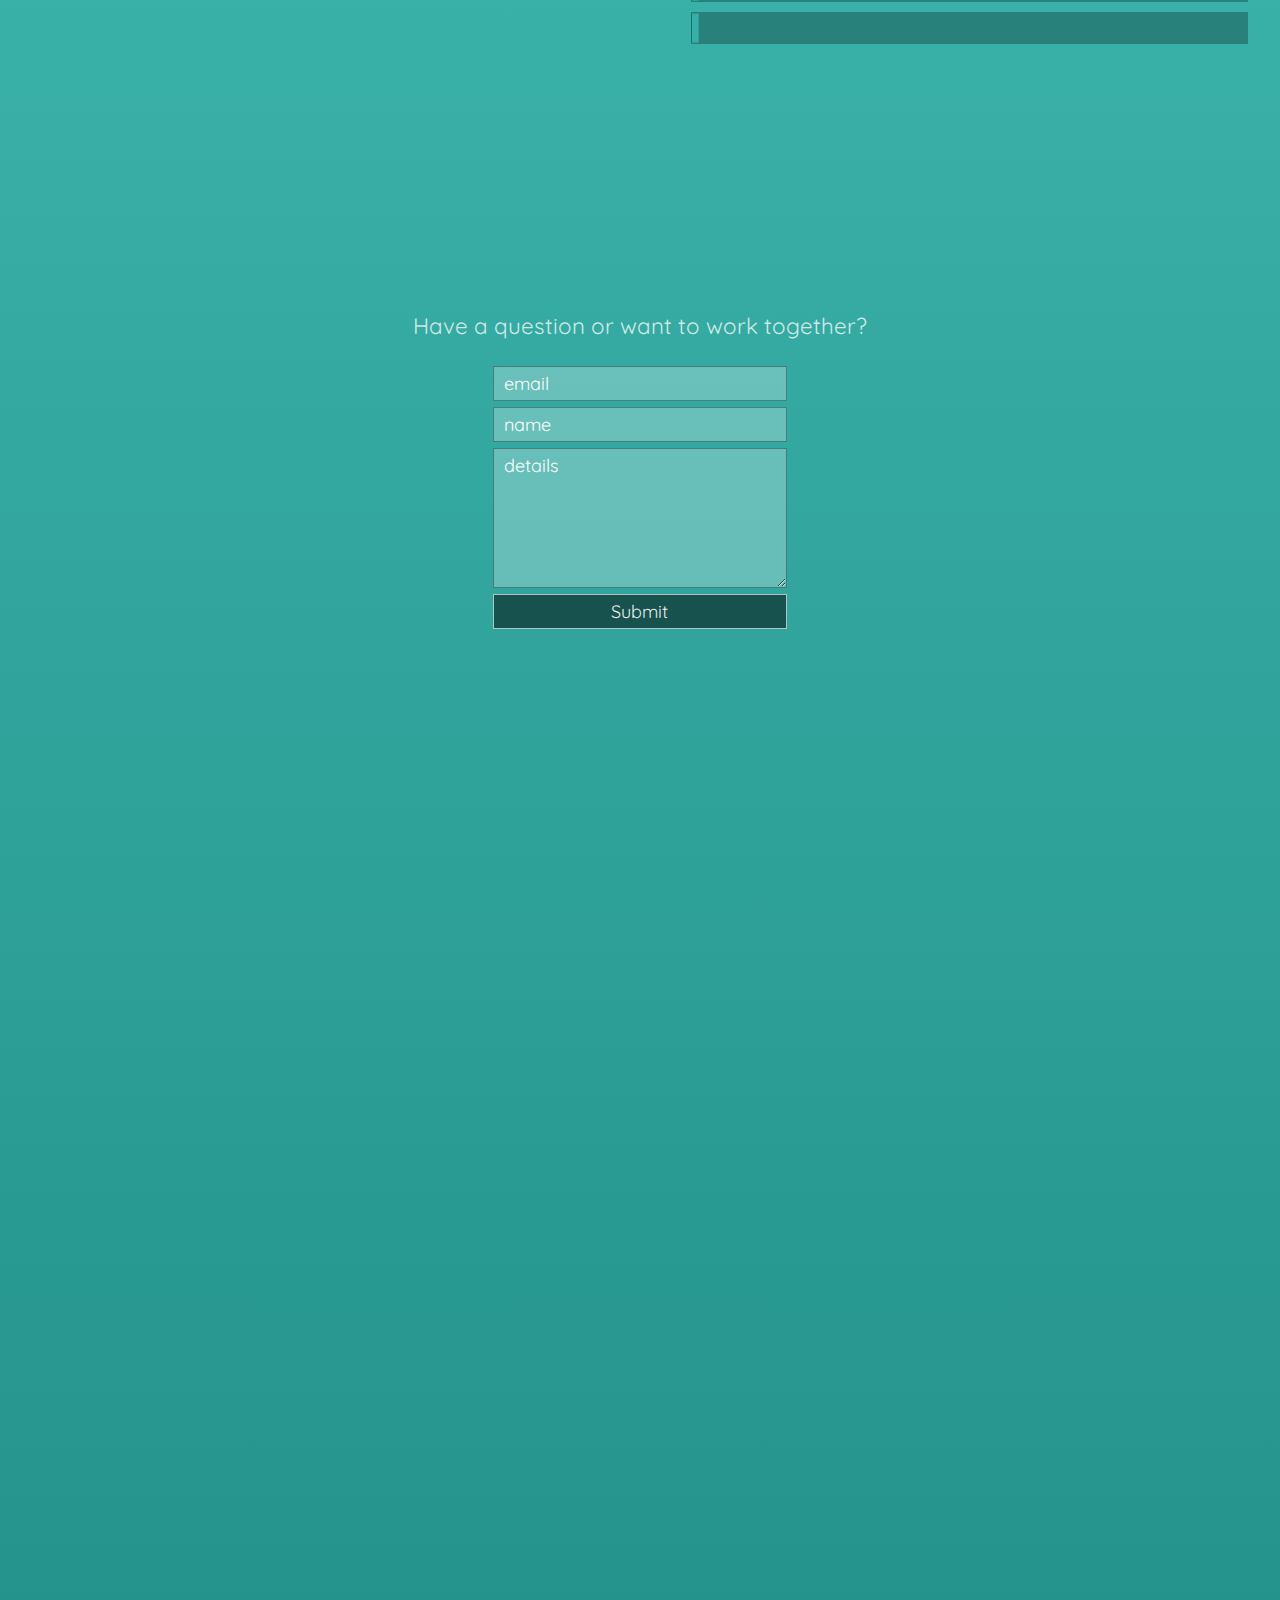
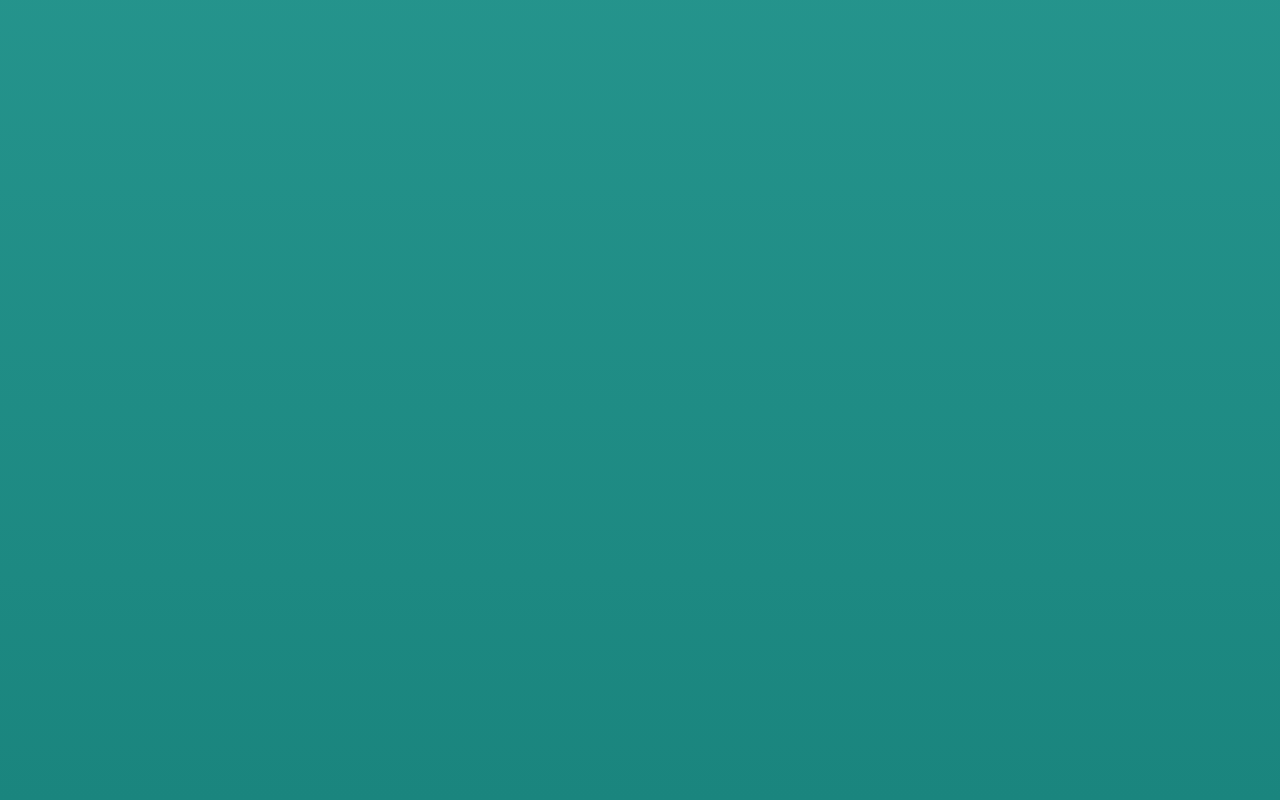
==== commit 376bcb85: "addSome halfAssed animationsAnmtion relodsOnSCroll" ====
--- a/index.html
+++ b/index.html
@@ -205,6 +205,7 @@
                   </div>
                 </div>
               </div>
+              <div class="bar-wrapper-end"></div>
 
             </div>
 
@@ -232,11 +233,14 @@
 
           </div>
         </div>
-
+      </section>
+      <footer>
         <div class="social-wrapper">
-          s
-        </div>
-      </section>
+          <div class="social">
+            
+          </div>
+        </div>
+      </footer>
     </main>
   </div>
 
--- a/style/main/style.css
+++ b/style/main/style.css
@@ -337,7 +337,6 @@
 
 main nav,
 main .nonSticky {
-  display: none;
   margin-bottom: 20px;
   border-bottom: 2px solid #db7070;
   background: #0000003f;
@@ -440,6 +439,7 @@
   letter-spacing: 1px;
   line-height: 1.6em;
   padding-top: 39px;
+  border: 1px solid transparent;
 }
 
 main section.about .card-wrapper {
@@ -697,6 +697,8 @@
 }
 
 main section.contact {
+  border: 1px solid transparent;
+  padding-top: 50px;
   text-align: center;
   margin: 3em 0 0 0;
   display: -webkit-box;
@@ -796,6 +798,20 @@
   height: 140px;
 }
 
+main section.contact .contact-wrapper .contact-fields .form-wrapper form input[type='button'] {
+  background: #00000080;
+  color: #ffffffe8;
+  border: 1px solid #ffffffa8;
+  -webkit-transition: background 0.4s, color 0.4s;
+  transition: background 0.4s, color 0.4s;
+}
+
+main section.contact .contact-wrapper .contact-fields .form-wrapper form input[type='button']:hover {
+  background: #ffffff43;
+  border: 1px solid #00000057;
+  color: white;
+}
+
 main section.contact .social-wrapper {
   border: px solid black;
 }
--- a/style/animations/animation.css
+++ b/style/animations/animation.css
@@ -1,10 +1,10 @@
-.intro-wrapper span.button-hovered {
+.intro-wrapper span.button-animated {
   color: white !important;
 }
 
-.intro-wrapper span.button-hovered:before {
-  -webkit-animation: borderToRight 1s forwards ease-in;
-          animation: borderToRight 1s forwards ease-in;
+.intro-wrapper span.button-animated:before {
+  -webkit-animation: borderToRight 0.8s forwards ease-in;
+          animation: borderToRight 0.8s forwards ease-in;
 }
 
 @-webkit-keyframes borderToRight {
@@ -33,9 +33,9 @@
   }
 }
 
-.intro-wrapper span.button-hovered:after {
-  -webkit-animation: borderToLeft 1s forwards;
-          animation: borderToLeft 1s forwards;
+.intro-wrapper span.button-animated:after {
+  -webkit-animation: borderToLeft 0.8s forwards;
+          animation: borderToLeft 0.8s forwards;
 }
 
 @-webkit-keyframes borderToLeft {
@@ -135,13 +135,13 @@
 }
 
 .bar-main .html-value-wrapper-animate .bar-title {
-  -webkit-animation: intoView 1.4s ease-out forwards;
-          animation: intoView 1.4s ease-out forwards;
+  -webkit-animation: intoView 1s ease-out forwards;
+          animation: intoView 1s ease-out forwards;
 }
 
 .bar-main .html-value-wrapper-animate .bar-value {
-  -webkit-animation: giveMeWidth 1.4s ease-out forwards;
-          animation: giveMeWidth 1.4s ease-out forwards;
+  -webkit-animation: giveMeWidth 1s ease-out forwards;
+          animation: giveMeWidth 1s ease-out forwards;
 }
 
 .bar-main .html-value-wrapper-animate .bar-value .bar-value-meter:before {
@@ -149,9 +149,9 @@
           animation: shine 1s forwards;
 }
 
-.bar-main .html-value-wrapper-animate .bar-value .html-bar-value-animate {
-  -webkit-animation: nineZero 1.4s 2.5s forwards ease-out;
-          animation: nineZero 1.4s 2.5s forwards ease-out;
+.bar-main .html-value-wrapper-animate .bar-value .html-bar-value-animated {
+  -webkit-animation: nineZero 1.4s 1.4s forwards ease-out;
+          animation: nineZero 1.4s 1.4s forwards ease-out;
 }
 
 @-webkit-keyframes nineZero {
@@ -167,13 +167,13 @@
 }
 
 .bar-main .css-value-wrapper-animate .bar-title {
-  -webkit-animation: intoView 1.4s ease-out 0.3s forwards;
-          animation: intoView 1.4s ease-out 0.3s forwards;
+  -webkit-animation: intoView 1s ease-out 0.2s forwards;
+          animation: intoView 1s ease-out 0.2s forwards;
 }
 
 .bar-main .css-value-wrapper-animate .bar-value {
-  -webkit-animation: giveMeWidth 1.4s ease-out 0.3s forwards;
-          animation: giveMeWidth 1.4s ease-out 0.3s forwards;
+  -webkit-animation: giveMeWidth 1s ease-out 0.2s forwards;
+          animation: giveMeWidth 1s ease-out 0.2s forwards;
 }
 
 .bar-main .css-value-wrapper-animate .bar-value .bar-value-meter:before {
@@ -181,9 +181,9 @@
           animation: shine 1s forwards;
 }
 
-.bar-main .css-value-wrapper-animate .bar-value .css-bar-value-animate {
-  -webkit-animation: eightZero 1.4s 2.7s forwards ease-out;
-          animation: eightZero 1.4s 2.7s forwards ease-out;
+.bar-main .css-value-wrapper-animate .bar-value .css-bar-value-animated {
+  -webkit-animation: eightZero 1.4s 1.6s forwards ease-out;
+          animation: eightZero 1.4s 1.6s forwards ease-out;
 }
 
 @-webkit-keyframes eightZero {
@@ -199,13 +199,13 @@
 }
 
 .bar-main .js-value-wrapper-animate .bar-title {
-  -webkit-animation: intoView 1.4s ease-out 0.6s forwards;
-          animation: intoView 1.4s ease-out 0.6s forwards;
+  -webkit-animation: intoView 1s ease-out 0.4s forwards;
+          animation: intoView 1s ease-out 0.4s forwards;
 }
 
 .bar-main .js-value-wrapper-animate .bar-value {
-  -webkit-animation: giveMeWidth 1.4s ease-out 0.6s forwards;
-          animation: giveMeWidth 1.4s ease-out 0.6s forwards;
+  -webkit-animation: giveMeWidth 1s ease-out 0.4s forwards;
+          animation: giveMeWidth 1s ease-out 0.4s forwards;
 }
 
 .bar-main .js-value-wrapper-animate .bar-value .bar-value-meter:before {
@@ -213,9 +213,9 @@
           animation: shine 1s forwards;
 }
 
-.bar-main .js-value-wrapper-animate .bar-value .js-bar-value-animate {
-  -webkit-animation: sixFive 1.4s 2.9s forwards ease-out;
-          animation: sixFive 1.4s 2.9s forwards ease-out;
+.bar-main .js-value-wrapper-animate .bar-value .js-bar-value-animated {
+  -webkit-animation: sixFive 1.4s 1.8s forwards ease-out;
+          animation: sixFive 1.4s 1.8s forwards ease-out;
 }
 
 @-webkit-keyframes sixFive {
@@ -231,13 +231,13 @@
 }
 
 .bar-main .php-value-wrapper-animate .bar-title {
-  -webkit-animation: intoView 1.4s ease-out 0.9s forwards;
-          animation: intoView 1.4s ease-out 0.9s forwards;
+  -webkit-animation: intoView 1s ease-out 0.6s forwards;
+          animation: intoView 1s ease-out 0.6s forwards;
 }
 
 .bar-main .php-value-wrapper-animate .bar-value {
-  -webkit-animation: giveMeWidth 1.4s ease-out 0.9s forwards;
-          animation: giveMeWidth 1.4s ease-out 0.9s forwards;
+  -webkit-animation: giveMeWidth 1s ease-out 0.6s forwards;
+          animation: giveMeWidth 1s ease-out 0.6s forwards;
 }
 
 .bar-main .php-value-wrapper-animate .bar-value .bar-value-meter:before {
@@ -245,9 +245,9 @@
           animation: shine 1s forwards;
 }
 
-.bar-main .php-value-wrapper-animate .bar-value .php-bar-value-animate {
-  -webkit-animation: twoFive 1.4s 3.1s forwards ease-out;
-          animation: twoFive 1.4s 3.1s forwards ease-out;
+.bar-main .php-value-wrapper-animate .bar-value .php-bar-value-animated {
+  -webkit-animation: twoFive 1.4s 2.0s forwards ease-out;
+          animation: twoFive 1.4s 2.0s forwards ease-out;
 }
 
 @-webkit-keyframes twoFive {
@@ -263,13 +263,13 @@
 }
 
 .bar-main .bootstrap-value-wrapper-animate .bar-title {
-  -webkit-animation: intoView 1.4s ease-out 1.2s forwards;
-          animation: intoView 1.4s ease-out 1.2s forwards;
+  -webkit-animation: intoView 1s ease-out 0.8s forwards;
+          animation: intoView 1s ease-out 0.8s forwards;
 }
 
 .bar-main .bootstrap-value-wrapper-animate .bar-value {
-  -webkit-animation: giveMeWidth 1.4s ease-out 1.2s forwards;
-          animation: giveMeWidth 1.4s ease-out 1.2s forwards;
+  -webkit-animation: giveMeWidth 1s ease-out 0.8s forwards;
+          animation: giveMeWidth 1s ease-out 0.8s forwards;
 }
 
 .bar-main .bootstrap-value-wrapper-animate .bar-value .bar-value-meter:before {
@@ -277,9 +277,9 @@
           animation: shine 1s forwards;
 }
 
-.bar-main .bootstrap-value-wrapper-animate .bar-value .bootstrap-bar-value-animate {
-  -webkit-animation: fourfive 1.4s 3.3s forwards ease-out;
-          animation: fourfive 1.4s 3.3s forwards ease-out;
+.bar-main .bootstrap-value-wrapper-animate .bar-value .bootstrap-bar-value-animated {
+  -webkit-animation: fourfive 1.4s 2.2s forwards ease-out;
+          animation: fourfive 1.4s 2.2s forwards ease-out;
 }
 
 @-webkit-keyframes fourfive {
@@ -295,13 +295,13 @@
 }
 
 .bar-main .jquery-value-wrapper-animate .bar-title {
-  -webkit-animation: intoView 1.4s ease-out 1.5s forwards;
-          animation: intoView 1.4s ease-out 1.5s forwards;
+  -webkit-animation: intoView 1s ease-out 1.0s forwards;
+          animation: intoView 1s ease-out 1.0s forwards;
 }
 
 .bar-main .jquery-value-wrapper-animate .bar-value {
-  -webkit-animation: giveMeWidth 1.4s ease-out 1.5s forwards;
-          animation: giveMeWidth 1.4s ease-out 1.5s forwards;
+  -webkit-animation: giveMeWidth 1s ease-out 1.0s forwards;
+          animation: giveMeWidth 1s ease-out 1.0s forwards;
 }
 
 .bar-main .jquery-value-wrapper-animate .bar-value .bar-value-meter:before {
@@ -309,9 +309,9 @@
           animation: shine 1s forwards;
 }
 
-.bar-main .jquery-value-wrapper-animate .bar-value .jquery-bar-value-animate {
-  -webkit-animation: towZero 1.4s 3.5s forwards ease-out;
-          animation: towZero 1.4s 3.5s forwards ease-out;
+.bar-main .jquery-value-wrapper-animate .bar-value .jquery-bar-value-animated {
+  -webkit-animation: towZero 1.4s 2.4s forwards ease-out;
+          animation: towZero 1.4s 2.4s forwards ease-out;
 }
 
 @-webkit-keyframes towZero {
@@ -327,13 +327,13 @@
 }
 
 .bar-main .ui-value-wrapper-animate .bar-title {
-  -webkit-animation: intoView 1.4s ease-out 1.7s forwards;
-          animation: intoView 1.4s ease-out 1.7s forwards;
+  -webkit-animation: intoView 1s ease-out 1.2s forwards;
+          animation: intoView 1s ease-out 1.2s forwards;
 }
 
 .bar-main .ui-value-wrapper-animate .bar-value {
-  -webkit-animation: giveMeWidth 1.4s ease-out 1.7s forwards;
-          animation: giveMeWidth 1.4s ease-out 1.7s forwards;
+  -webkit-animation: giveMeWidth 1s ease-out 1.2s forwards;
+          animation: giveMeWidth 1s ease-out 1.2s forwards;
 }
 
 .bar-main .ui-value-wrapper-animate .bar-value .bar-value-meter:before {
@@ -341,9 +341,9 @@
           animation: shine 1s forwards;
 }
 
-.bar-main .ui-value-wrapper-animate .bar-value .ui-bar-value-animate {
-  -webkit-animation: fiveZero 1.4s 3.7s forwards ease-out;
-          animation: fiveZero 1.4s 3.7s forwards ease-out;
+.bar-main .ui-value-wrapper-animate .bar-value .ui-bar-value-animated {
+  -webkit-animation: fiveZero 1.4s 2.6s forwards ease-out;
+          animation: fiveZero 1.4s 2.6s forwards ease-out;
 }
 
 @-webkit-keyframes fiveZero {
@@ -359,13 +359,13 @@
 }
 
 .bar-main .photoshop-value-wrapper-animate .bar-title {
-  -webkit-animation: intoView 1.4s ease-out 1.9s forwards;
-          animation: intoView 1.4s ease-out 1.9s forwards;
+  -webkit-animation: intoView 1s ease-out 1.4s forwards;
+          animation: intoView 1s ease-out 1.4s forwards;
 }
 
 .bar-main .photoshop-value-wrapper-animate .bar-value {
-  -webkit-animation: giveMeWidth 1.4s ease-out 1.9s forwards;
-          animation: giveMeWidth 1.4s ease-out 1.9s forwards;
+  -webkit-animation: giveMeWidth 1s ease-out 1.4s forwards;
+          animation: giveMeWidth 1s ease-out 1.4s forwards;
 }
 
 .bar-main .photoshop-value-wrapper-animate .bar-value .bar-value-meter:before {
@@ -373,9 +373,9 @@
           animation: shine 1s forwards;
 }
 
-.bar-main .photoshop-value-wrapper-animate .bar-value .photoshop-bar-value-animate {
-  -webkit-animation: fourZero 1.4s 3.9s forwards ease-out;
-          animation: fourZero 1.4s 3.9s forwards ease-out;
+.bar-main .photoshop-value-wrapper-animate .bar-value .photoshop-bar-value-animated {
+  -webkit-animation: fourZero 1.4s 2.8s forwards ease-out;
+          animation: fourZero 1.4s 2.8s forwards ease-out;
 }
 
 @-webkit-keyframes fourZero {
@@ -388,11 +388,6 @@
   100% {
     width: 40%;
   }
-}
-
-main section.contact .contact-wrapper .contact-title-animate {
-  -webkit-animation: fontPop 1s forwards ease-in;
-          animation: fontPop 1s forwards ease-in;
 }
 
 @-webkit-keyframes fontPop {
@@ -424,4 +419,9 @@
     font-size: 130%;
   }
 }
+
+main section.contact .contact-wrapper .contact-title-animate {
+  -webkit-animation: fontPop 1s forwards ease-in;
+          animation: fontPop 1s forwards ease-in;
+}
 /*# sourceMappingURL=animation.css.map */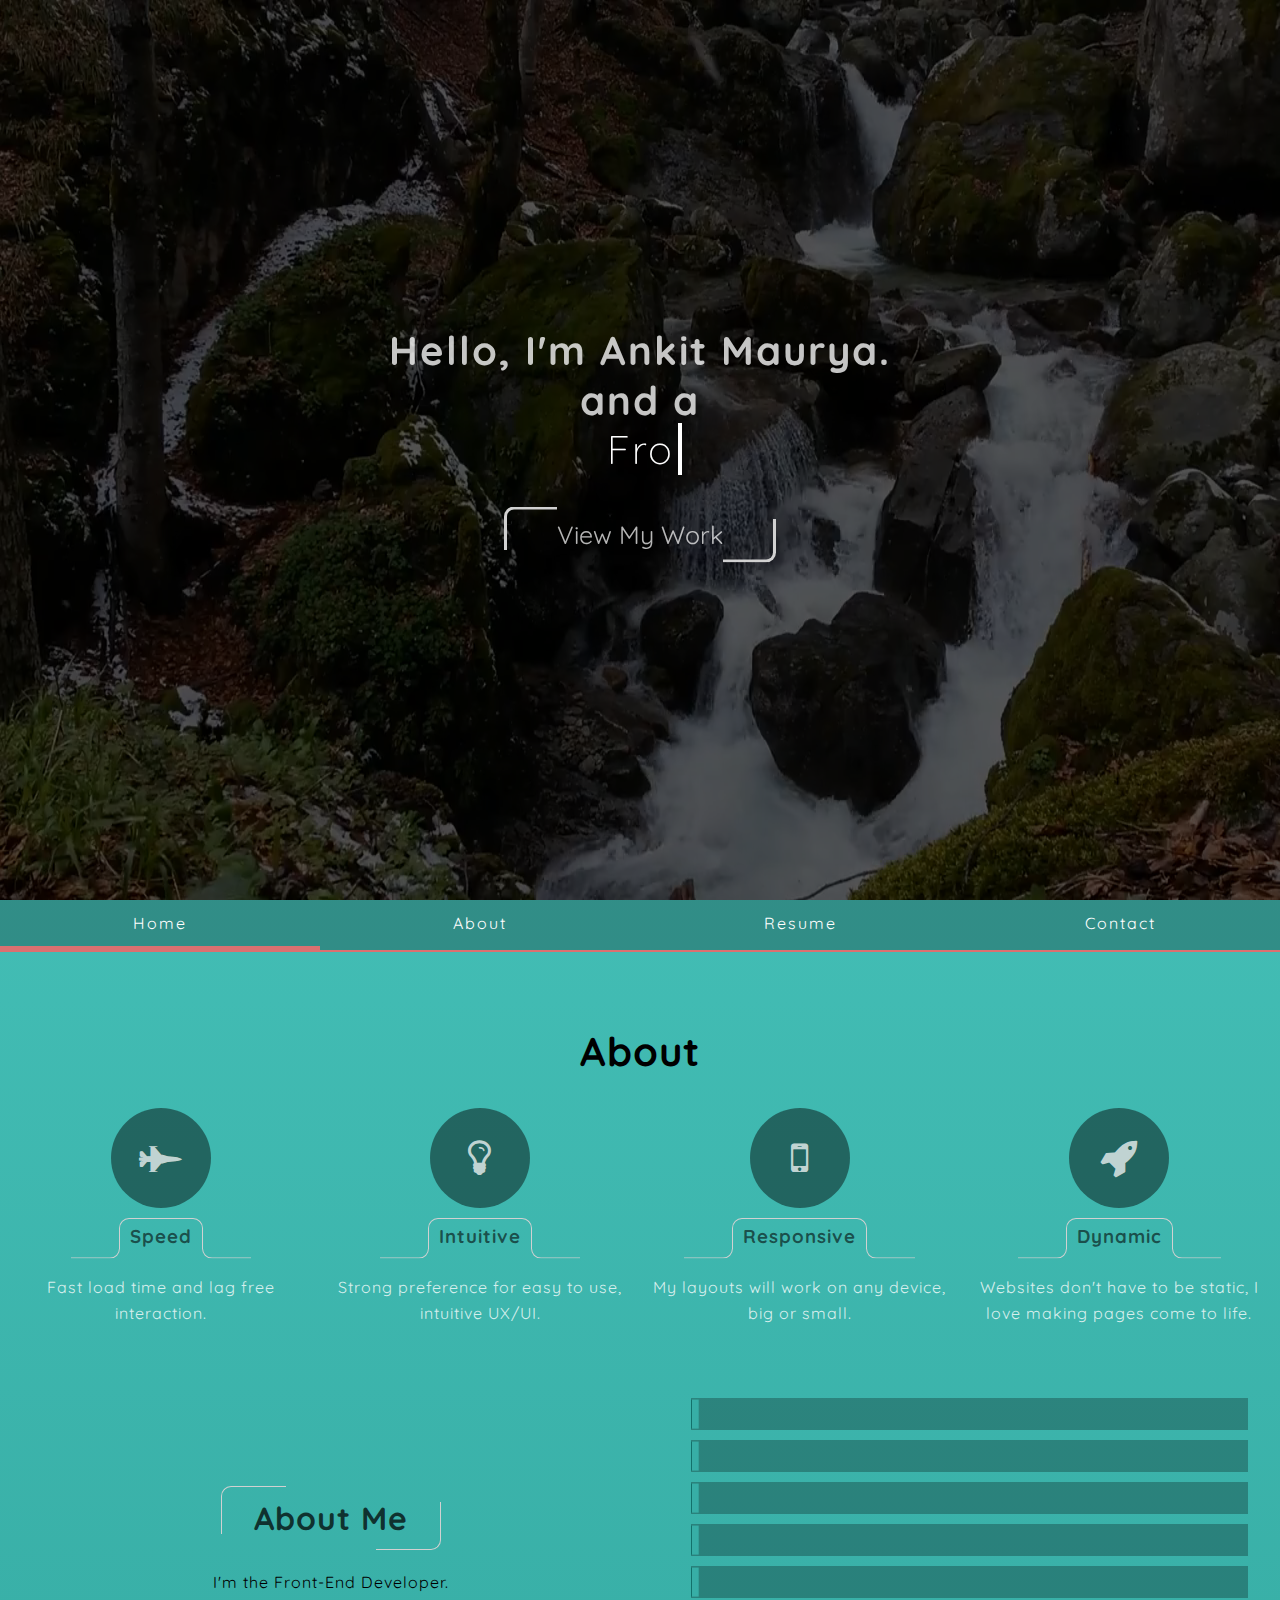
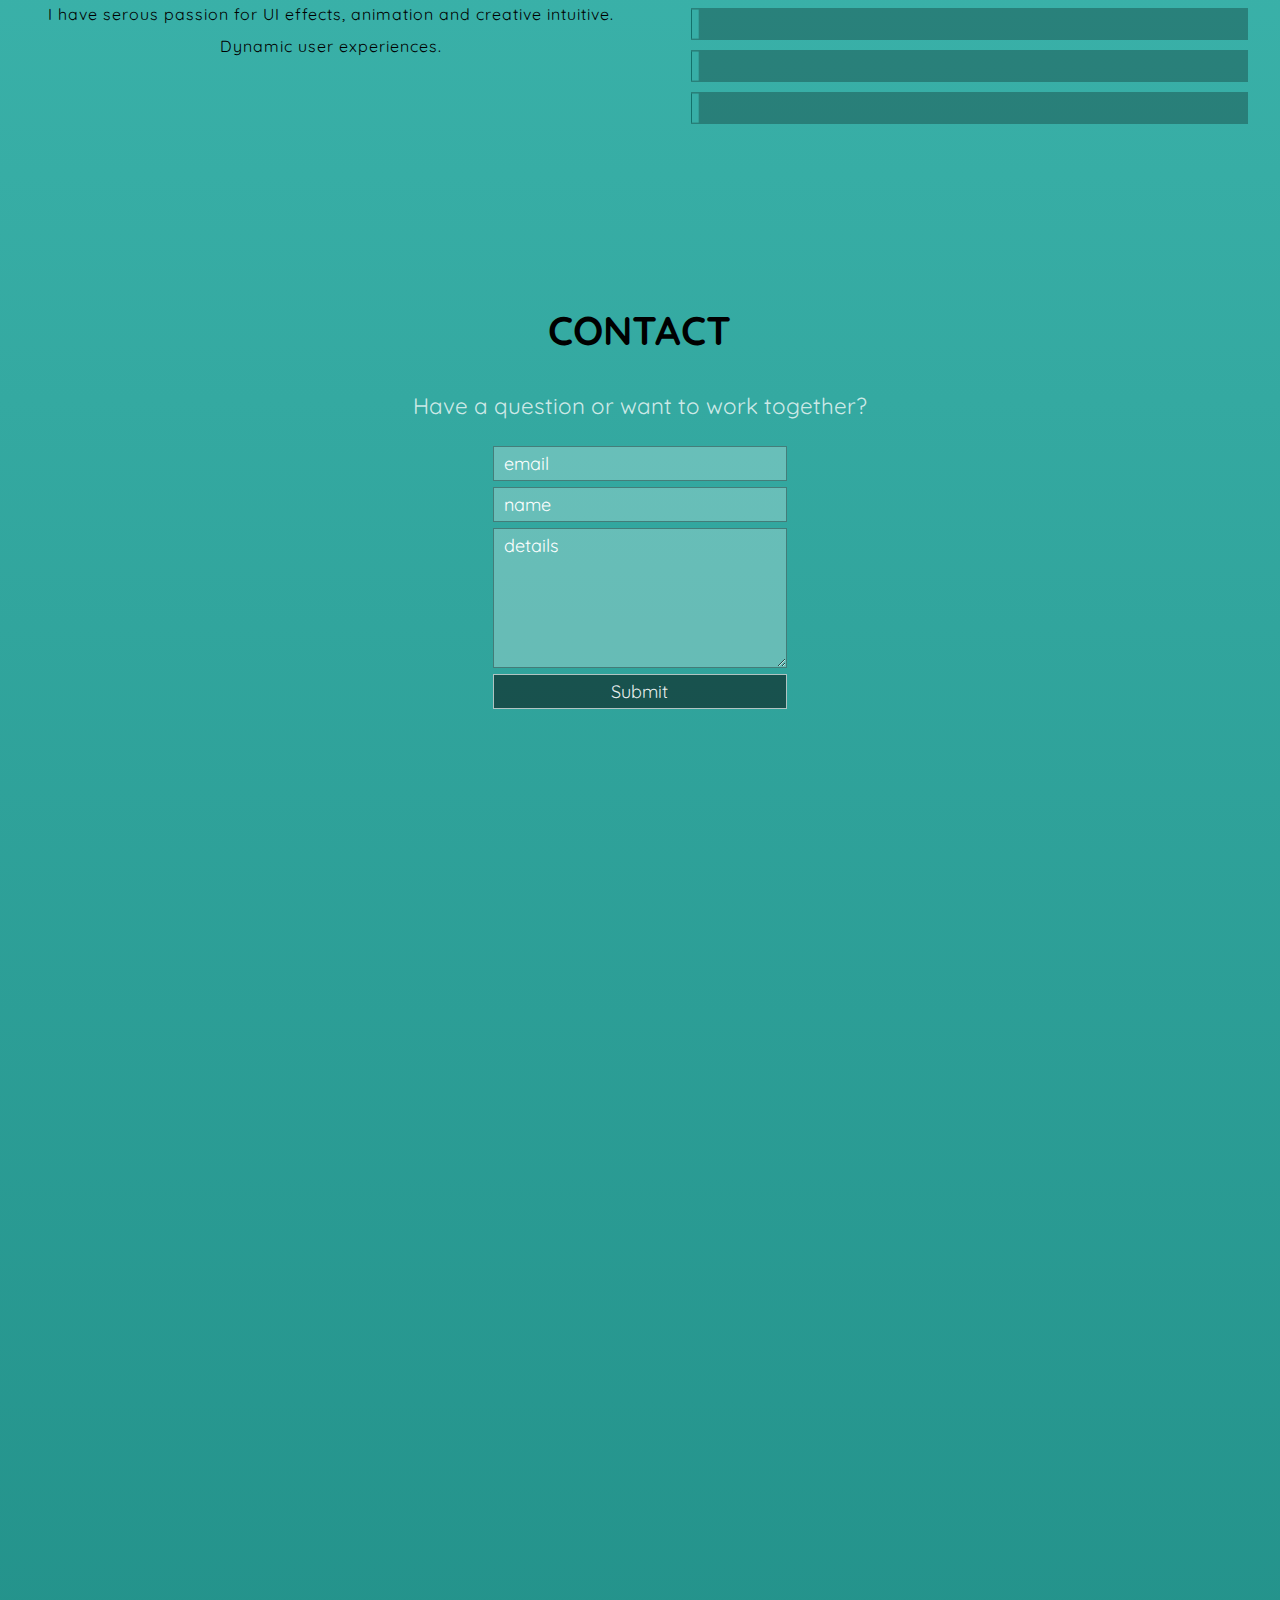
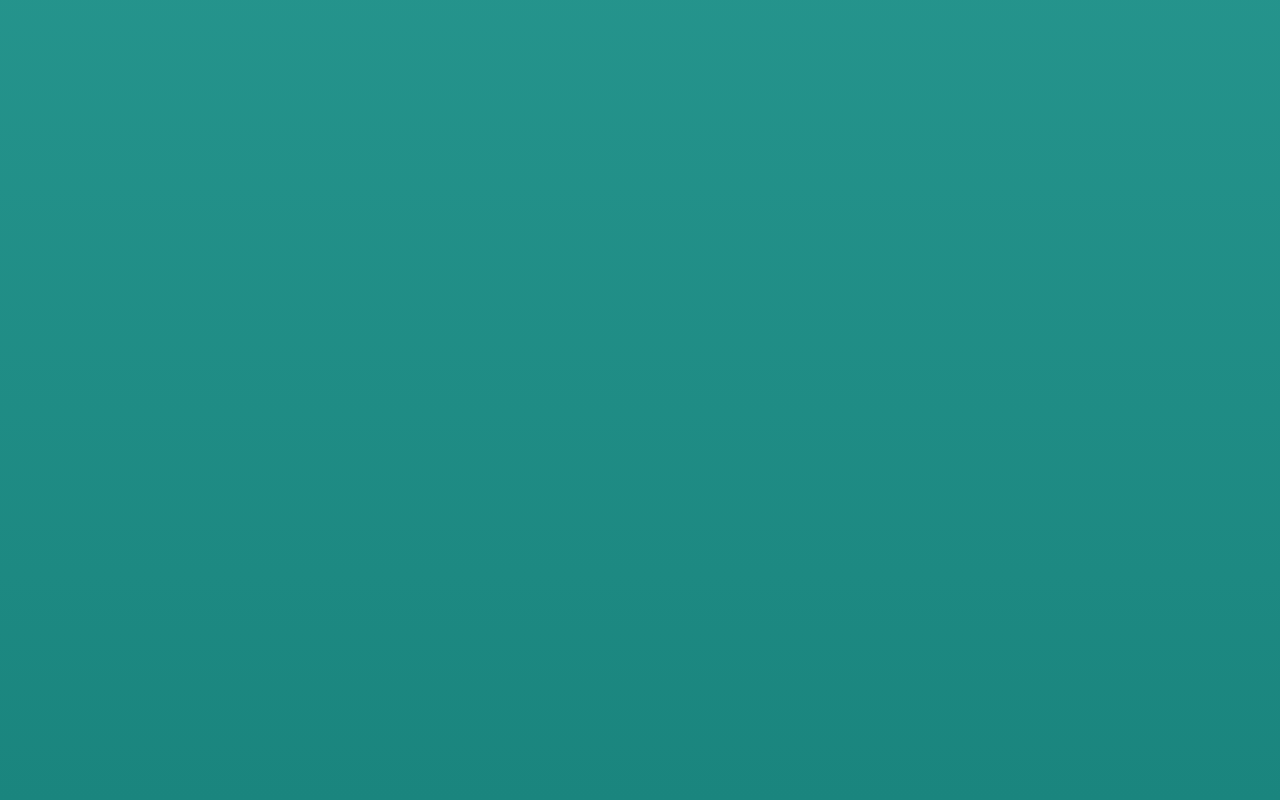
==== commit dc3c2de2: "still puzzliing in js" ====
--- a/index.html
+++ b/index.html
@@ -47,9 +47,13 @@
       </nav>
       <section class="about" id="ABOUT">
 
+        
+        <div class="about-title title-wrapper">
+          <h1>About</h1>
+        </div>
         <div class="card-wrapper">
           <div class="card card-name-fast">
-            <div class="card-icon">
+            <div class="card-icon card-icon1">
               <i class="fa fa-fighter-jet"></i>
             </div>
             <div class="card-title">
@@ -60,7 +64,7 @@
             </div>
           </div>
           <div class="card card-name-fast">
-            <div class="card-icon">
+            <div class="card-icon card-icon2">
               <i class="fa fa-lightbulb-o"></i>
             </div>
             <div class="card-title">
@@ -71,7 +75,7 @@
             </div>
           </div>
           <div class="card card-name-fast">
-            <div class="card-icon">
+            <div class="card-icon card-icon3">
               <i class="fa fa-mobile"></i>
             </div>
             <div class="card-title">
@@ -82,7 +86,7 @@
             </div>
           </div>
           <div class="card card-name-fast">
-            <div class="card-icon">
+            <div class="card-icon card-icon4">
               <i class="fa fa-rocket"></i>
             </div>
             <div class="card-title">
@@ -215,7 +219,7 @@
 
       <section id="CONTACT" class="contact">
         <div class="contact-wrapper">
-          <div class="contact-title">
+          <div class="contact-title title-wrapper">
             <h1>CONTACT</h1>
           </div>
           <div class="contact-fields">
--- a/style/main/style.css
+++ b/style/main/style.css
@@ -720,20 +720,6 @@
   width: 80%;
 }
 
-main section.contact .contact-wrapper .contact-title {
-  position: relative;
-  height: 80px;
-  opacity: 0;
-}
-
-main section.contact .contact-wrapper .contact-title h1 {
-  position: absolute;
-  top: 50%;
-  left: 50%;
-  -webkit-transform: translate(-50%, -50%);
-          transform: translate(-50%, -50%);
-}
-
 main section.contact .contact-wrapper .contact-fields {
   display: -webkit-box;
   display: -ms-flexbox;
@@ -816,6 +802,21 @@
   border: px solid black;
 }
 
+.title-wrapper {
+  position: relative;
+  height: 80px;
+  opacity: 1;
+}
+
+.title-wrapper h1 {
+  position: absolute;
+  top: 50%;
+  left: 50%;
+  -webkit-transform: translate(-50%, -50%);
+          transform: translate(-50%, -50%);
+  font-size: 40px;
+}
+
 .sticky-nav-wrapper {
   padding-top: 5em;
 }
--- a/style/animations/animation.css
+++ b/style/animations/animation.css
@@ -392,36 +392,78 @@
 
 @-webkit-keyframes fontPop {
   0% {
+    left: 50%;
+    -webkit-transform: translate(-50%, -50%);
+            transform: translate(-50%, -50%);
+  }
+  50% {
+    left: 55%;
     opacity: 0;
-    font-size: 40%;
-  }
-  90% {
-    opacity: 0.6;
-    font-size: 200%;
-  }
-  100% {
+    -webkit-transform: translate(-50%, -50%);
+            transform: translate(-50%, -50%);
+  }
+  100% {
+    left: 50%;
     opacity: 1;
-    font-size: 130%;
+    -webkit-transform: translate(-50%, -50%);
+            transform: translate(-50%, -50%);
   }
 }
 
 @keyframes fontPop {
   0% {
+    left: 50%;
+    -webkit-transform: translate(-50%, -50%);
+            transform: translate(-50%, -50%);
+  }
+  50% {
+    left: 55%;
     opacity: 0;
-    font-size: 40%;
-  }
-  90% {
-    opacity: 0.6;
-    font-size: 200%;
-  }
-  100% {
+    -webkit-transform: translate(-50%, -50%);
+            transform: translate(-50%, -50%);
+  }
+  100% {
+    left: 50%;
     opacity: 1;
-    font-size: 130%;
-  }
-}
-
-main section.contact .contact-wrapper .contact-title-animate {
+    -webkit-transform: translate(-50%, -50%);
+            transform: translate(-50%, -50%);
+  }
+}
+
+main .contact-title-animate h1,
+main .about-title-animate h1 {
   -webkit-animation: fontPop 1s forwards ease-in;
           animation: fontPop 1s forwards ease-in;
 }
+
+@-webkit-keyframes intoViewPop {
+  30% {
+    -webkit-transform: scale(0.8, 1);
+            transform: scale(0.8, 1);
+  }
+  60% {
+    -webkit-transform: scale(1.4, 0);
+            transform: scale(1.4, 0);
+  }
+}
+
+@keyframes intoViewPop {
+  30% {
+    -webkit-transform: scale(0.8, 1);
+            transform: scale(0.8, 1);
+  }
+  60% {
+    -webkit-transform: scale(1.4, 0);
+            transform: scale(1.4, 0);
+  }
+}
+
+main .card-icon1-animate,
+main .card-icon2-animate,
+main .card-icon3-animate,
+main .card-icon4-animate,
+main .card-icon-animate {
+  -webkit-animation: intoViewPop 0.9s forwards;
+          animation: intoViewPop 0.9s forwards;
+}
 /*# sourceMappingURL=animation.css.map */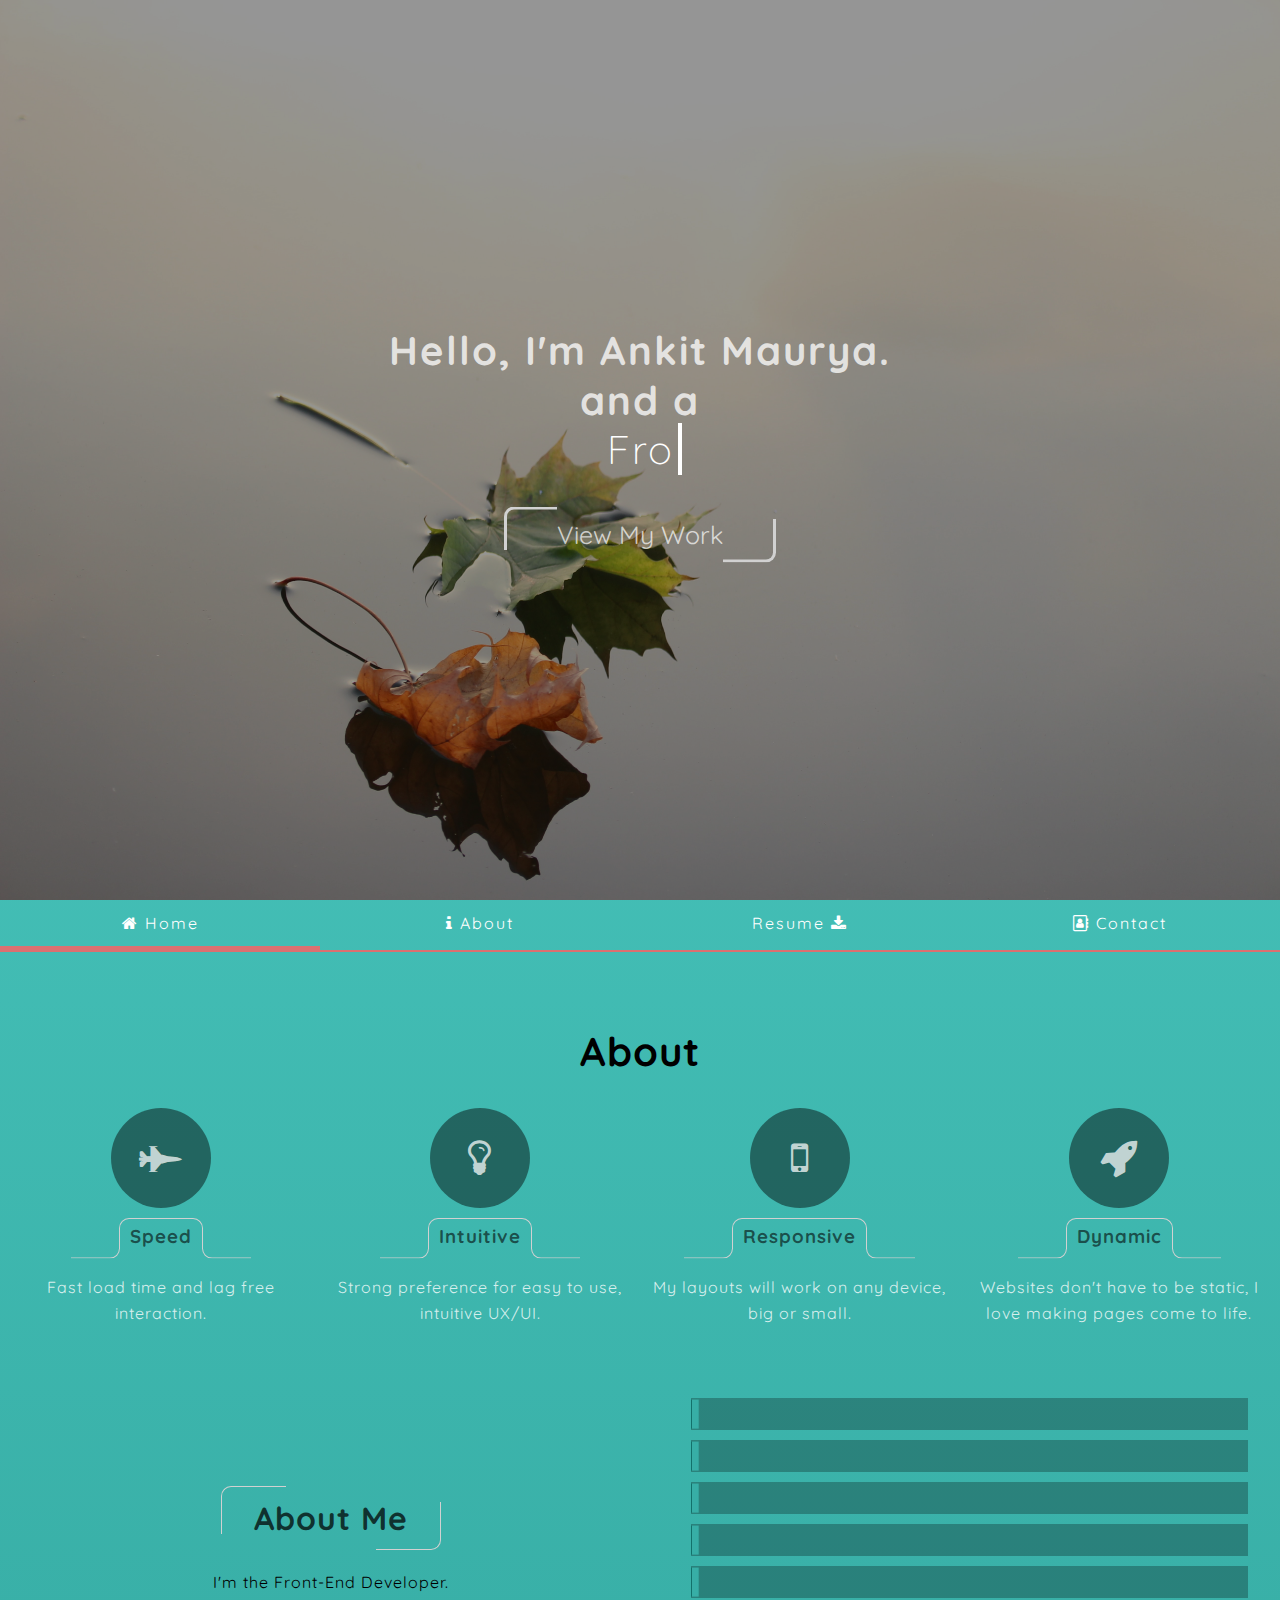
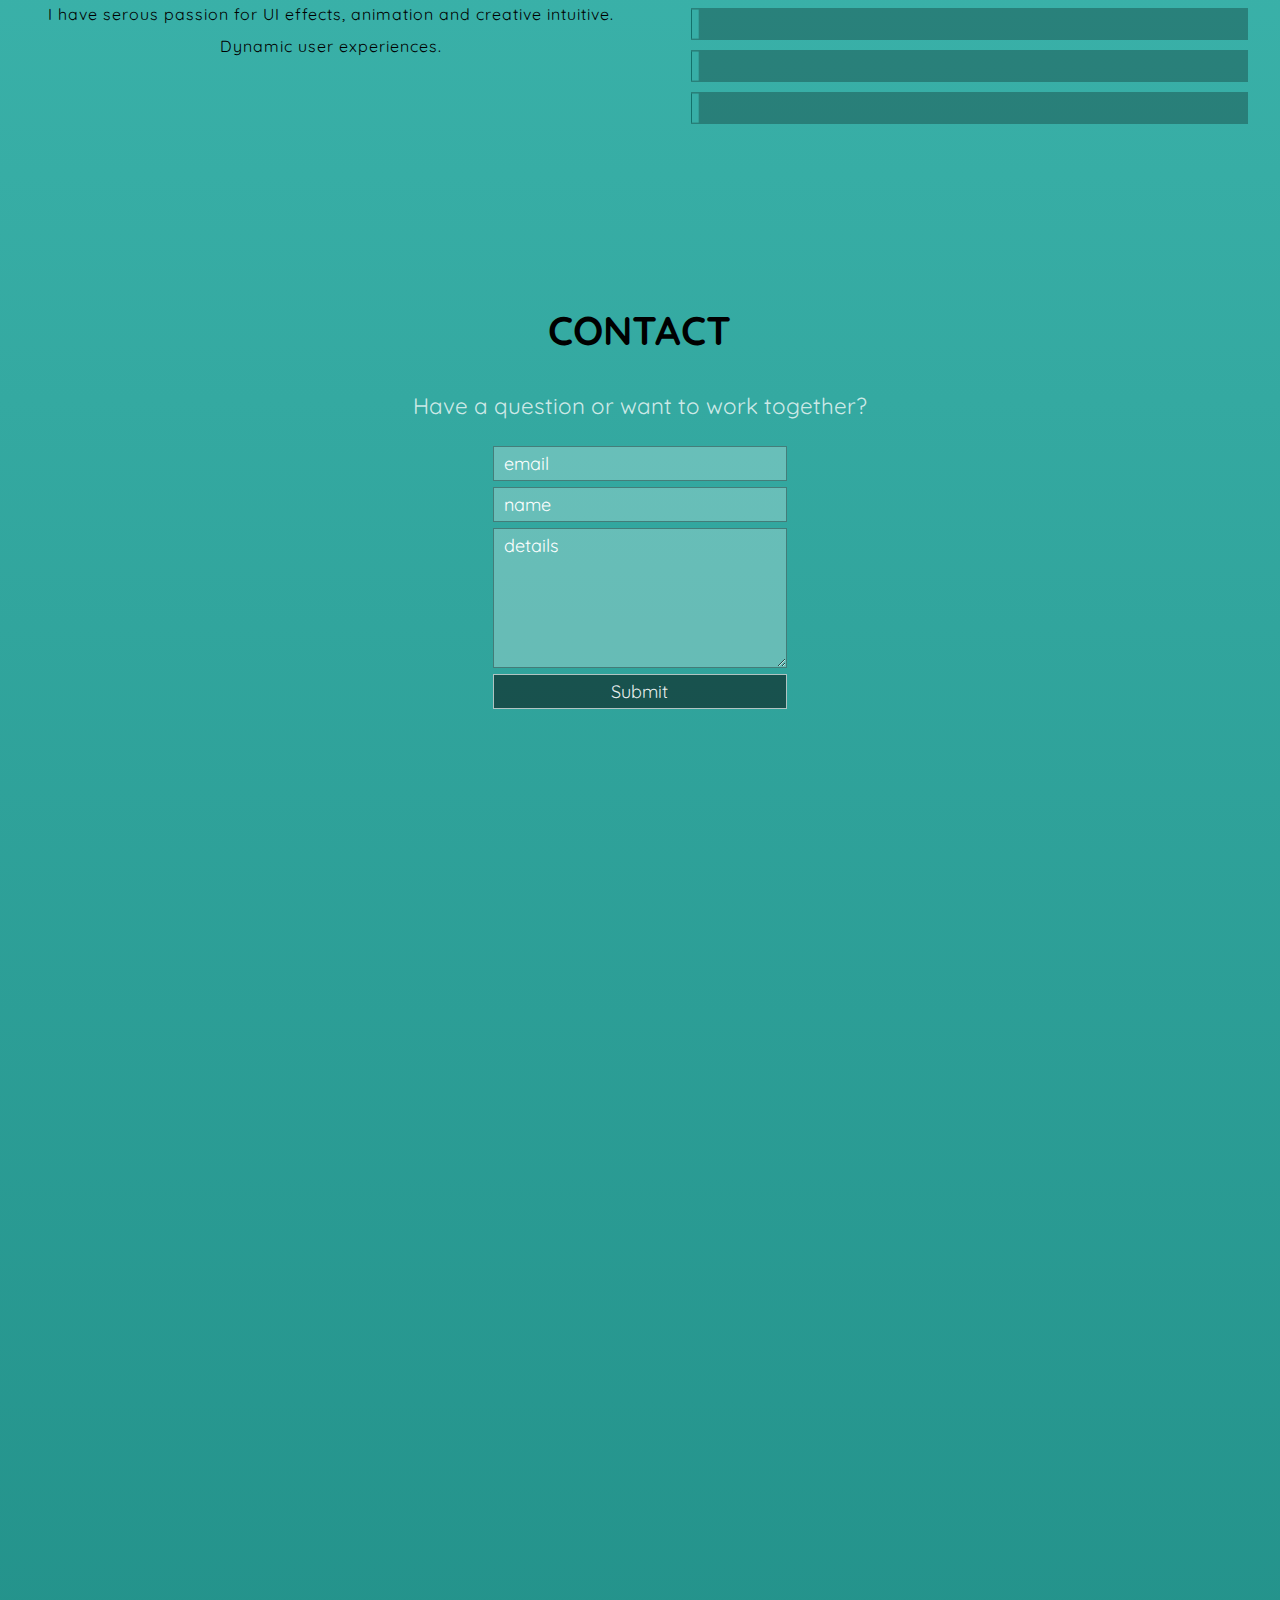
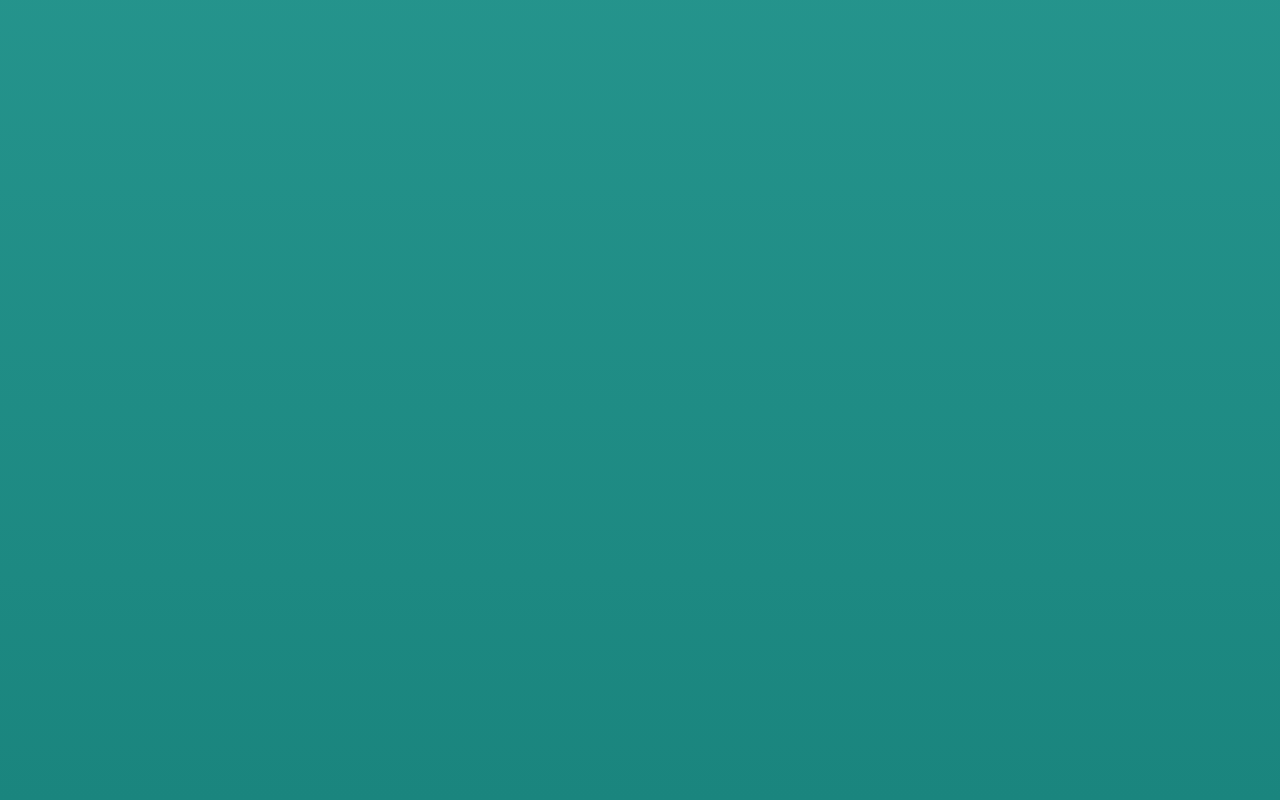
==== commit d132593c: "removed vid bg added fixed backgrounds" ====
--- a/index.html
+++ b/index.html
@@ -21,8 +21,14 @@
 
     <section class="intro-wrapper" id="HOME">
       <div class="intro-video-bg">
-        <video src="vid/waterfall.mp4" muted autoplay loop></video>
-        <div class="black-overlay"></div>
+        <!-- <video src="vid/waterfall.mp4" muted autoplay loop></video> -->
+        <div class="myBackground">
+          <!-- <img src="vid/background.jpg" alt=""> -->
+        </div>
+        <div class="black-overlay">
+          <div class="comet-wrapper">
+          </div>
+        </div>
       </div>
 
       <div class="intro">
@@ -39,10 +45,10 @@
       <nav id="nav">
         <ul>
           <li class="menuButton-wrapper" style="cursor: pointer;"><span id="menuButton" class="navLink">MENU</span></li>
-          <li class="navLink-wrapper"><span id="home" class="navLink active">Home</span></li>
-          <li class="navLink-wrapper"><span id="about" class="navLink">About</span></li>
-          <li class="navLink-wrapper"><a href="files/ankitResume-update1.pdf" target="_blank" class="navLink">Resume</a></li>
-          <li class="navLink-wrapper"><span id="contact" class="navLink">Contact</span></li>
+          <li class="navLink-wrapper"><span id="home" class="navLink active"><i class="fa fa-home"></i> Home</span></li>
+          <li class="navLink-wrapper"><span id="about" class="navLink"><i class="fa fa-info"></i> About</span></li>
+          <li class="navLink-wrapper"><a href="files/ankitResume-update1.pdf" target="_blank" class="navLink">Resume <i class="fa fa-download"></i></a></li>
+          <li class="navLink-wrapper"><span id="contact" class="navLink"><i class="fa fa-address-book-o"></i> Contact</span></li>
         </ul>
       </nav>
       <section class="about" id="ABOUT">
--- a/style/main/style.css
+++ b/style/main/style.css
@@ -214,19 +214,28 @@
   position: absolute;
 }
 
-section.intro-wrapper .intro-video-bg video {
+section.intro-wrapper .intro-video-bg .myBackground {
   width: 100vw;
   height: 100vh;
   max-width: 100%;
-  -o-object-fit: fill;
-     object-fit: fill;
+  background: url(../../img/background.jpg);
+  background-size: 100% 100%;
+  background-position: 0 0;
+  background-attachment: fixed;
+}
+
+section.intro-wrapper .intro-video-bg .myBackground img {
+  width: 100vw;
+  height: 100vh;
+  max-width: 100%;
+  opacity: 0;
 }
 
 section.intro-wrapper .intro-video-bg .black-overlay {
   width: 100vw;
   height: 100vh;
   max-width: 100%;
-  background: #000000aa;
+  background: #0000006a;
   position: absolute;
   top: 0;
   left: 0;
@@ -302,6 +311,9 @@
 main {
   position: relative;
   z-index: 1;
+  background: url(../../img/sea.jpg) fixed no-repeat;
+  background-size: 100% 100%;
+  background-position: 0 0;
 }
 
 main .sticky {
@@ -339,7 +351,6 @@
 main .nonSticky {
   margin-bottom: 20px;
   border-bottom: 2px solid #db7070;
-  background: #0000003f;
   -webkit-transition: border 0.4s, background 0.4s, 0.3s;
   transition: border 0.4s, background 0.4s, 0.3s;
   letter-spacing: 2px;
@@ -347,6 +358,9 @@
 
 main nav ul,
 main .nonSticky ul {
+  background: url(../../img/nav-bg.jpg) fixed;
+  background-size: 100% 100%;
+  background-position: 0 0;
   display: -webkit-box;
   display: -ms-flexbox;
   display: flex;
@@ -700,7 +714,12 @@
   border: 1px solid transparent;
   padding-top: 50px;
   text-align: center;
+  background: url(../../img/leaf.jpg) fixed;
+  background-size: 150% 150%;
+  background-position: 50% 50%;
   margin: 3em 0 0 0;
+  position: relative;
+  z-index: 10000;
   display: -webkit-box;
   display: -ms-flexbox;
   display: flex;
@@ -740,6 +759,10 @@
   margin: 1em 0;
   color: #ffffffc5;
   font-size: 1.4em;
+}
+
+main section.contact .contact-wrapper .contact-fields h1 {
+  color: white !important;
 }
 
 main section.contact .contact-wrapper .contact-fields .form-wrapper {
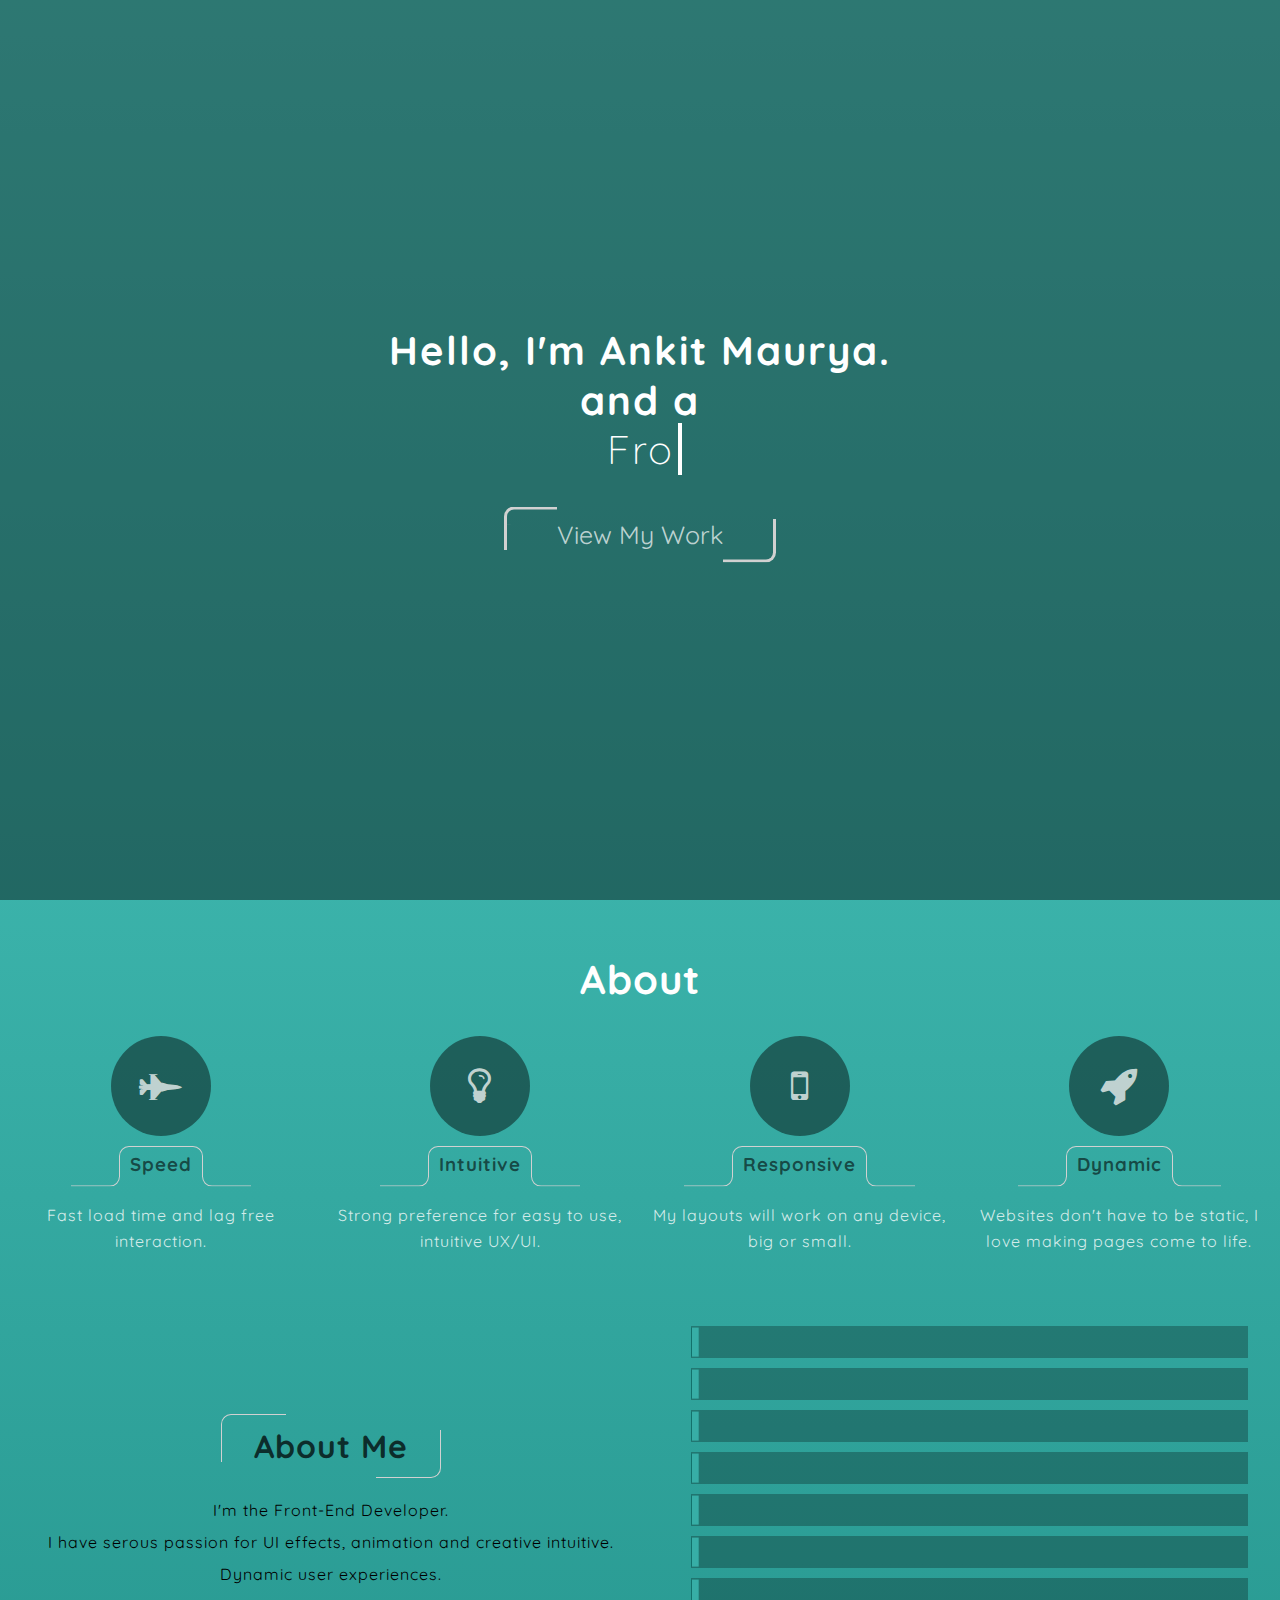
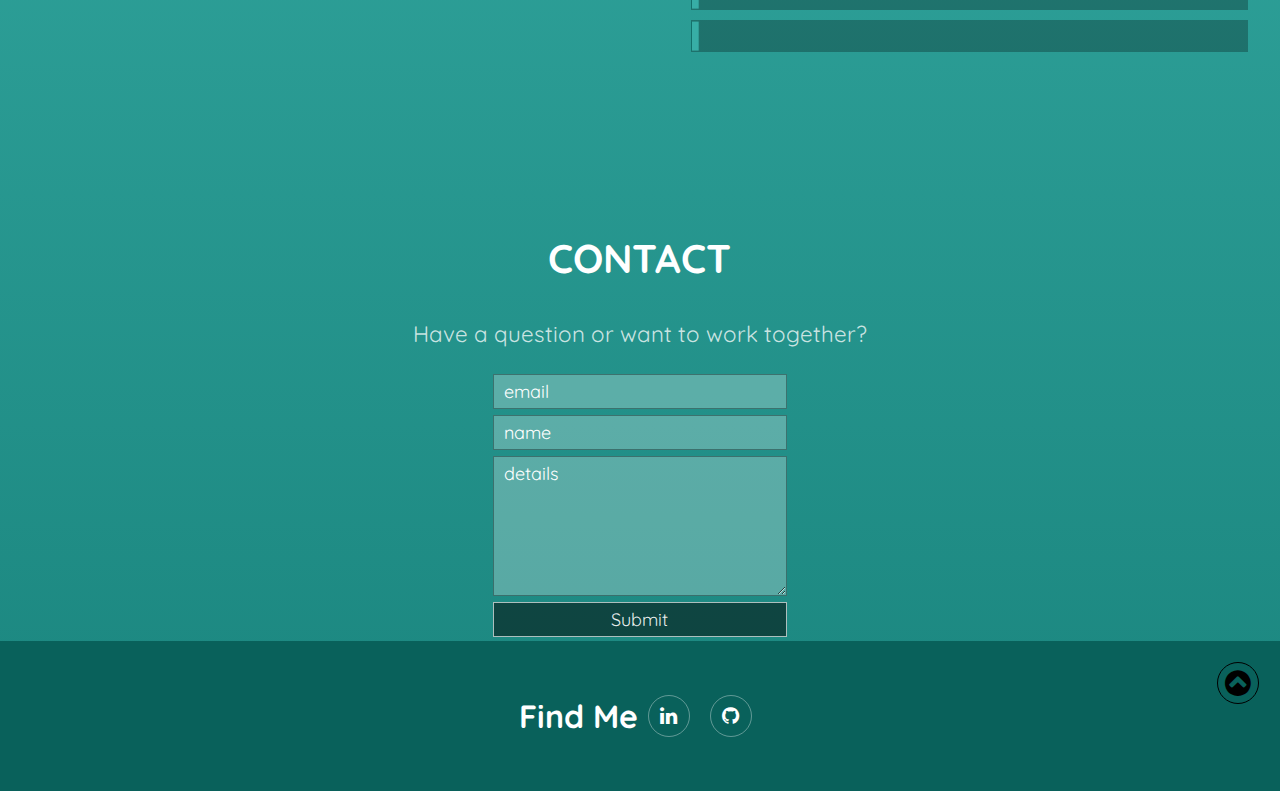
==== commit 84dbeecd: "nothing changed but cumpressed photos" ====
--- a/index.html
+++ b/index.html
@@ -22,7 +22,7 @@
     <section class="intro-wrapper" id="HOME">
       <div class="intro-video-bg">
         <!-- <video src="vid/waterfall.mp4" muted autoplay loop></video> -->
-        <div class="myBackground">
+        <div class="myBackground myBackground-bgEnable">
           <!-- <img src="vid/background.jpg" alt=""> -->
         </div>
         <div class="black-overlay">
@@ -43,15 +43,15 @@
 
     <main id="main">
       <nav id="nav">
-        <ul>
+        <ul class="nav-ul nav-ul-bgEnable">
           <li class="menuButton-wrapper" style="cursor: pointer;"><span id="menuButton" class="navLink">MENU</span></li>
           <li class="navLink-wrapper"><span id="home" class="navLink active"><i class="fa fa-home"></i> Home</span></li>
-          <li class="navLink-wrapper"><span id="about" class="navLink"><i class="fa fa-info"></i> About</span></li>
-          <li class="navLink-wrapper"><a href="files/ankitResume-update1.pdf" target="_blank" class="navLink">Resume <i class="fa fa-download"></i></a></li>
+          <li class="navLink-wrapper"><span id="about" class="navLink"><i class="fa fa-info-circle"></i> About</span></li>
+          <li class="navLink-wrapper"><a href="files/ankitResume-update1.pdf" target="_blank" class="navLink"><i class="fa fa-download"></i> Resume</a></li>
           <li class="navLink-wrapper"><span id="contact" class="navLink"><i class="fa fa-address-book-o"></i> Contact</span></li>
         </ul>
       </nav>
-      <section class="about" id="ABOUT">
+      <section class="about about-bgEnable" id="ABOUT">
 
         
         <div class="about-title title-wrapper">
@@ -223,7 +223,7 @@
         </div>
       </section>
 
-      <section id="CONTACT" class="contact">
+      <section id="CONTACT" class="contact contact-bgEnable">
         <div class="contact-wrapper">
           <div class="contact-title title-wrapper">
             <h1>CONTACT</h1>
@@ -244,10 +244,14 @@
           </div>
         </div>
       </section>
+
       <footer>
+        <div class="go2top"><i class="fa fa-chevron-circle-up"></i></div>
+        <h1>Find Me</h1>
         <div class="social-wrapper">
           <div class="social">
-            
+            <a href="#" class="linkedin"><i class="fa fa-linkedin"></i></a>
+            <a href="#" class="github"><i class="fa fa-github"></i></a>
           </div>
         </div>
       </footer>
--- a/style/main/style.css
+++ b/style/main/style.css
@@ -27,7 +27,6 @@
   background: -webkit-gradient(linear, left top, left bottom, from(#1a857e), to(#4ecdc4));
   background: linear-gradient(#1a857e, #4ecdc4);
   position: relative;
-  height: 4000px;
 }
 
 body:after {
@@ -218,10 +217,6 @@
   width: 100vw;
   height: 100vh;
   max-width: 100%;
-  background: url(../../img/background.jpg);
-  background-size: 100% 100%;
-  background-position: 0 0;
-  background-attachment: fixed;
 }
 
 section.intro-wrapper .intro-video-bg .myBackground img {
@@ -311,8 +306,6 @@
 main {
   position: relative;
   z-index: 1;
-  background: url(../../img/sea.jpg) fixed no-repeat;
-  background-size: 100% 100%;
   background-position: 0 0;
 }
 
@@ -349,6 +342,7 @@
 
 main nav,
 main .nonSticky {
+  display: none;
   margin-bottom: 20px;
   border-bottom: 2px solid #db7070;
   -webkit-transition: border 0.4s, background 0.4s, 0.3s;
@@ -358,9 +352,6 @@
 
 main nav ul,
 main .nonSticky ul {
-  background: url(../../img/nav-bg.jpg) fixed;
-  background-size: 100% 100%;
-  background-position: 0 0;
   display: -webkit-box;
   display: -ms-flexbox;
   display: flex;
@@ -714,9 +705,6 @@
   border: 1px solid transparent;
   padding-top: 50px;
   text-align: center;
-  background: url(../../img/leaf.jpg) fixed;
-  background-size: 150% 150%;
-  background-position: 50% 50%;
   margin: 3em 0 0 0;
   position: relative;
   z-index: 10000;
@@ -821,8 +809,123 @@
   color: white;
 }
 
-main section.contact .social-wrapper {
-  border: px solid black;
+main footer {
+  height: 150px;
+  text-align: center;
+  background: #09615B;
+  display: -webkit-box;
+  display: -ms-flexbox;
+  display: flex;
+  -webkit-box-pack: center;
+      -ms-flex-pack: center;
+          justify-content: center;
+  -webkit-box-align: center;
+      -ms-flex-align: center;
+          align-items: center;
+  position: relative;
+}
+
+main footer .social-wrapper .social {
+  text-align: center;
+  display: -webkit-box;
+  display: -ms-flexbox;
+  display: flex;
+  -webkit-box-pack: center;
+      -ms-flex-pack: center;
+          justify-content: center;
+  -webkit-box-align: center;
+      -ms-flex-align: center;
+          align-items: center;
+}
+
+main footer .social-wrapper .social a {
+  text-decoration: none;
+  color: white;
+  position: relative;
+  border: 1px solid #ffffff5b;
+  padding: 20px;
+  border-radius: 100px;
+  z-index: 100000;
+  overflow: hidden;
+  margin: 10px;
+}
+
+main footer .social-wrapper .social a .fa {
+  position: absolute;
+  top: 50%;
+  left: 50%;
+  -webkit-transform: translate(-50%, -50%);
+          transform: translate(-50%, -50%);
+  font-size: 20px;
+}
+
+main footer .social-wrapper .social a:after {
+  content: "";
+  position: absolute;
+  width: 100%;
+  height: 100%;
+  border-radius: 100%;
+  top: -100%;
+  left: -100%;
+  -webkit-transition: 0.4s;
+  transition: 0.4s;
+  z-index: -1;
+}
+
+main footer .social-wrapper .social a:hover:after {
+  top: 0;
+  left: 0;
+}
+
+main footer .social-wrapper .social a.linkedin:hover:after {
+  background: #0077b5;
+}
+
+main footer .social-wrapper .social a.github:hover {
+  color: black;
+}
+
+main footer .social-wrapper .social a.github:hover:after {
+  background: #ffffff8f;
+}
+
+main footer .go2top {
+  position: absolute;
+  right: 0;
+  top: 0;
+  font-size: 30px;
+  border: 1px solid black;
+  border-radius: 100%;
+  padding: 20px;
+  -webkit-transform: translate(-50%, 50%);
+          transform: translate(-50%, 50%);
+  -webkit-transition: border 0.4s, -webkit-box-shadow 0.4s;
+  transition: border 0.4s, -webkit-box-shadow 0.4s;
+  transition: border 0.4s, box-shadow 0.4s;
+  transition: border 0.4s, box-shadow 0.4s, -webkit-box-shadow 0.4s;
+  -webkit-box-shadow: 0 0 0 0px #09615B, 0 0 0 0px white;
+          box-shadow: 0 0 0 0px #09615B, 0 0 0 0px white;
+}
+
+main footer .go2top .fa {
+  position: absolute;
+  top: 50%;
+  left: 50%;
+  -webkit-transform: translate(-50%, -50%);
+          transform: translate(-50%, -50%);
+  color: black;
+  -webkit-transition: color 0.4s;
+  transition: color 0.4s;
+}
+
+main footer .go2top:hover {
+  border-color: white;
+  -webkit-box-shadow: 0 0 0 3px #09615B, 0 0 0 6px white;
+          box-shadow: 0 0 0 3px #09615B, 0 0 0 6px white;
+}
+
+main footer .go2top:hover .fa {
+  color: white;
 }
 
 .title-wrapper {
@@ -843,4 +946,8 @@
 .sticky-nav-wrapper {
   padding-top: 5em;
 }
+
+h1 {
+  color: white;
+}
 /*# sourceMappingURL=style.css.map */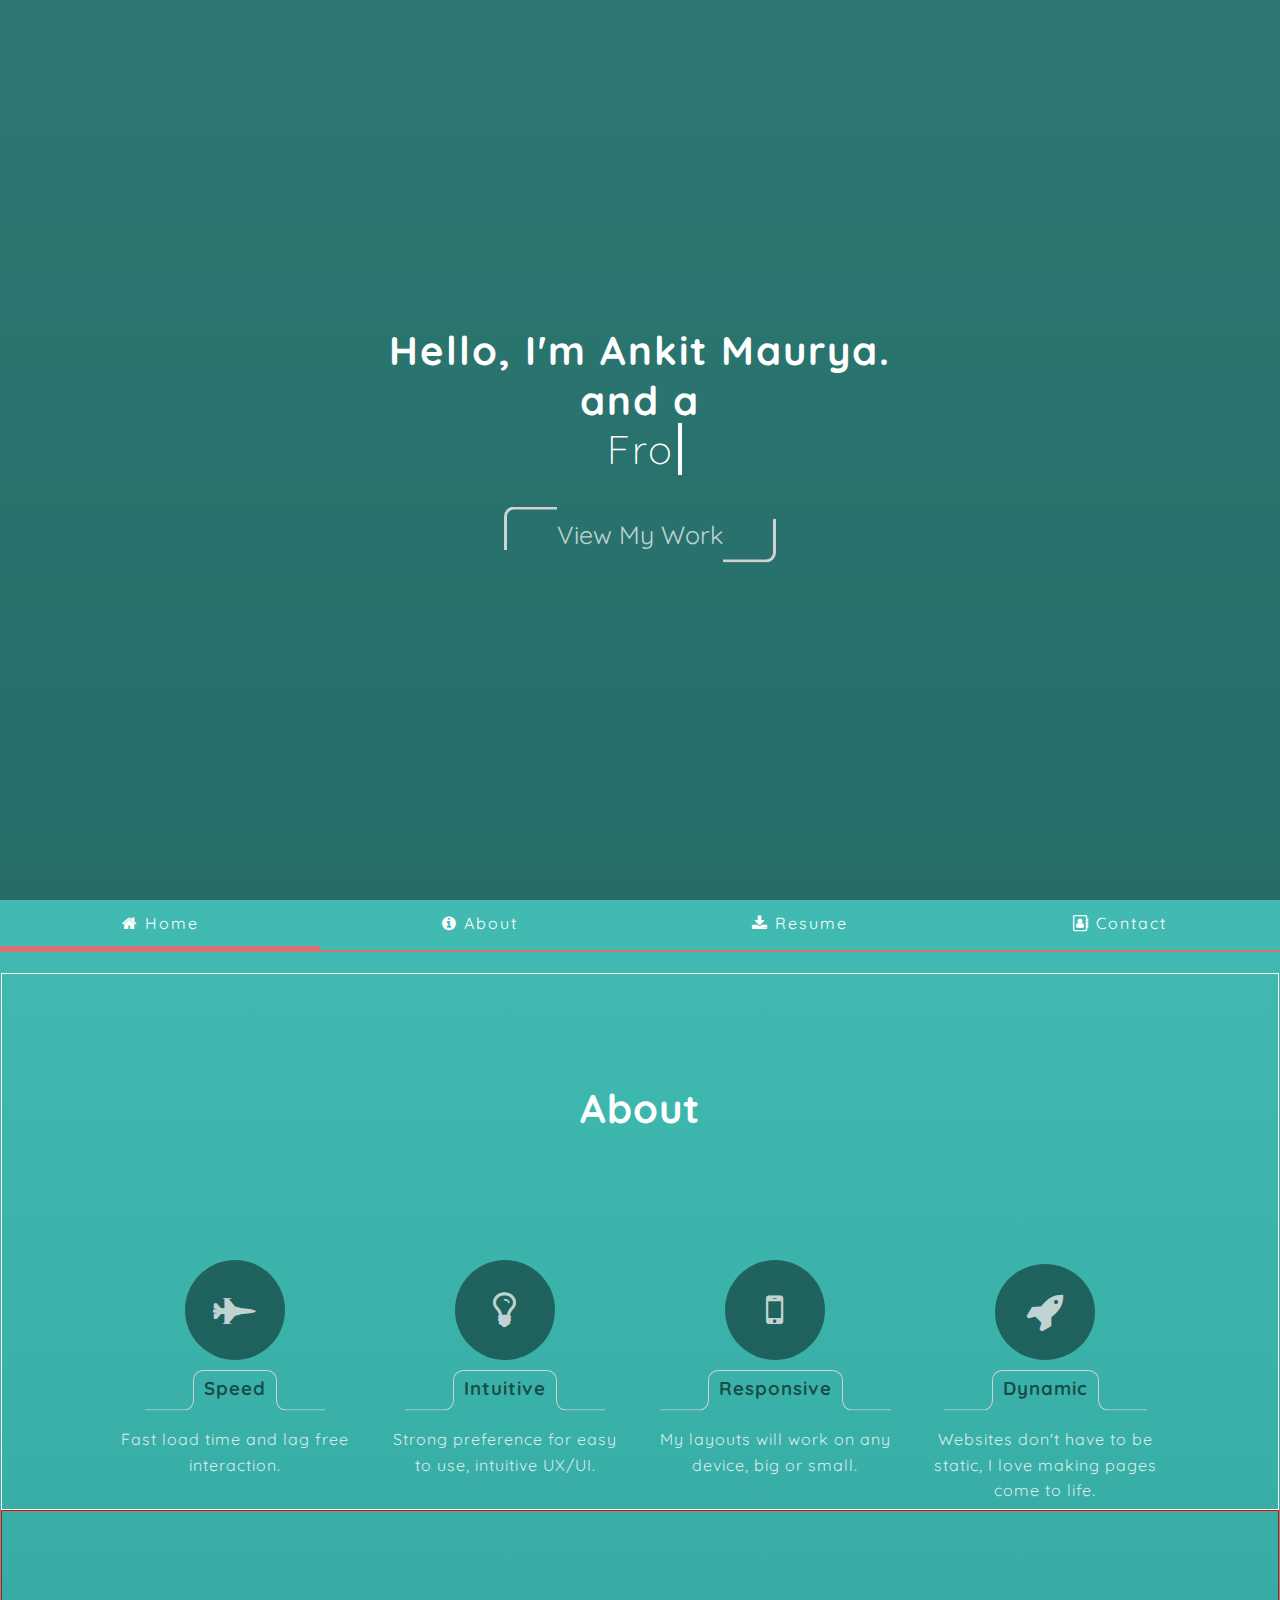
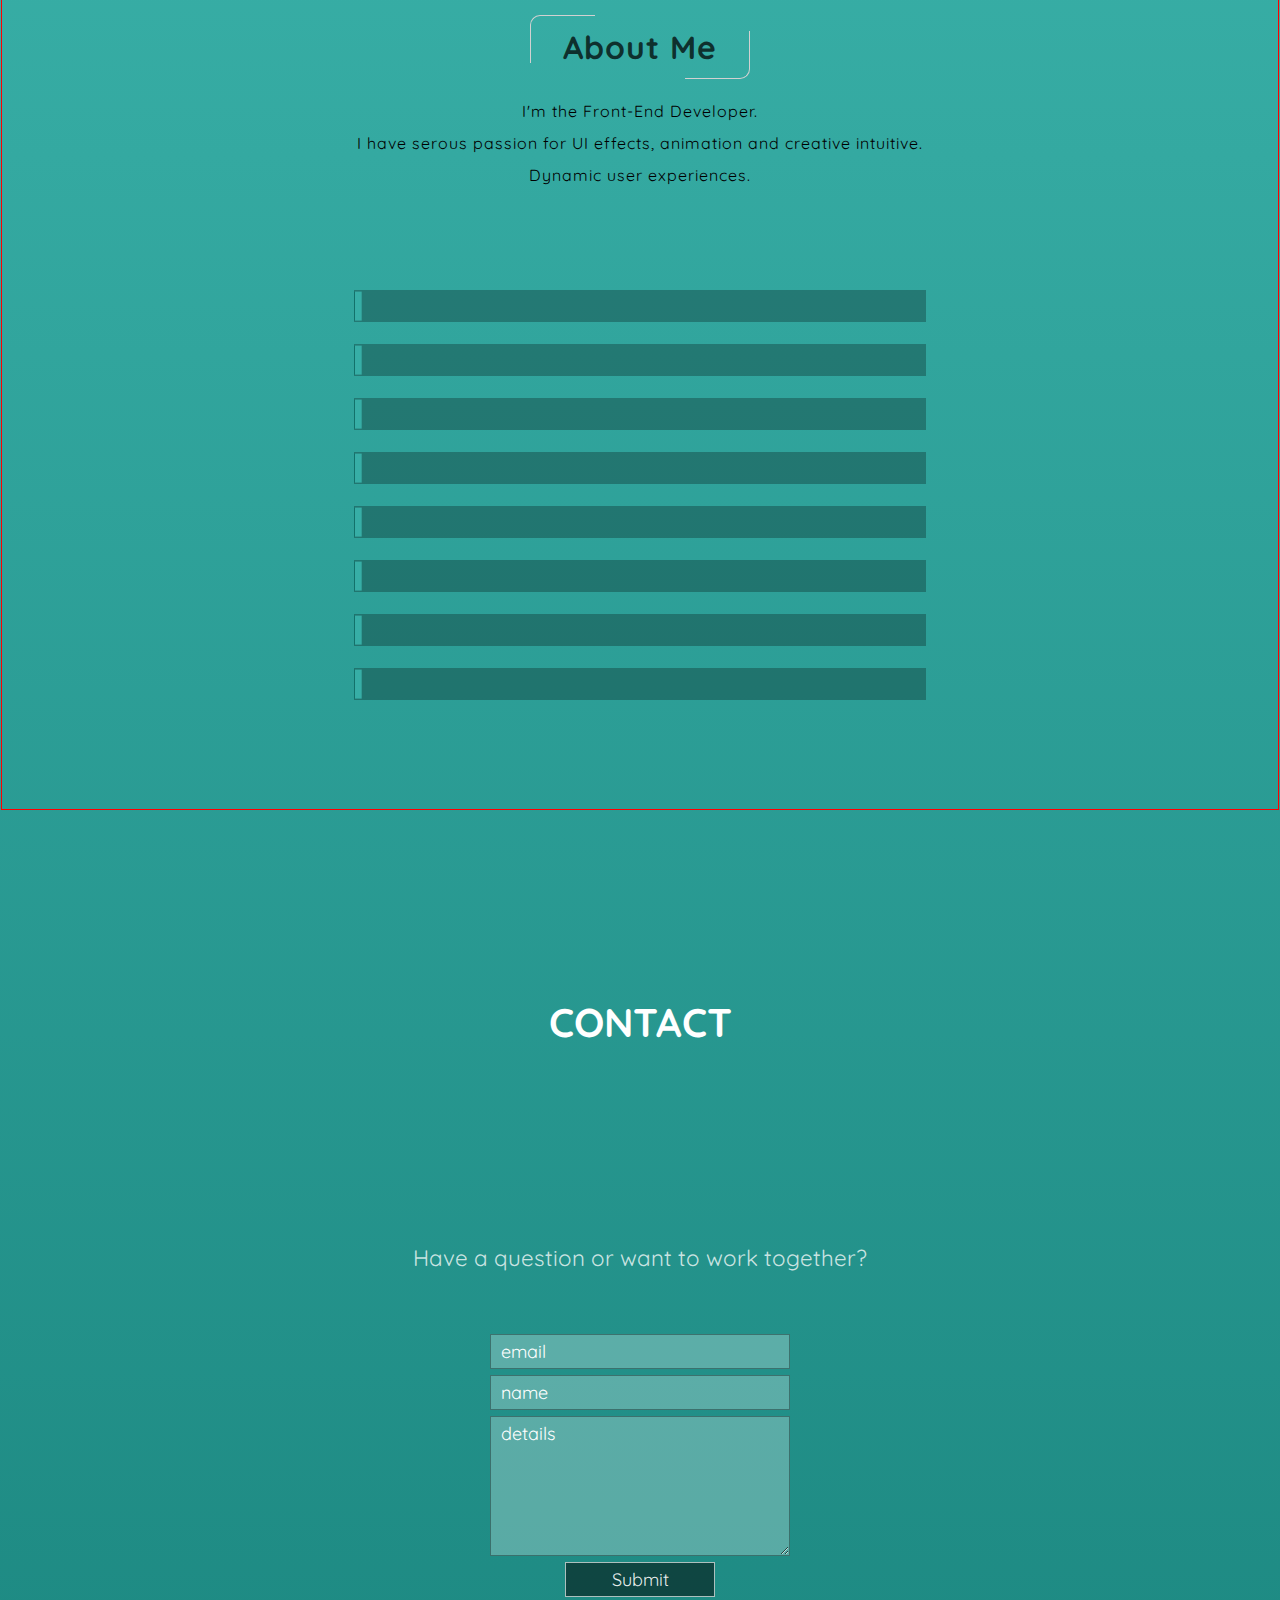
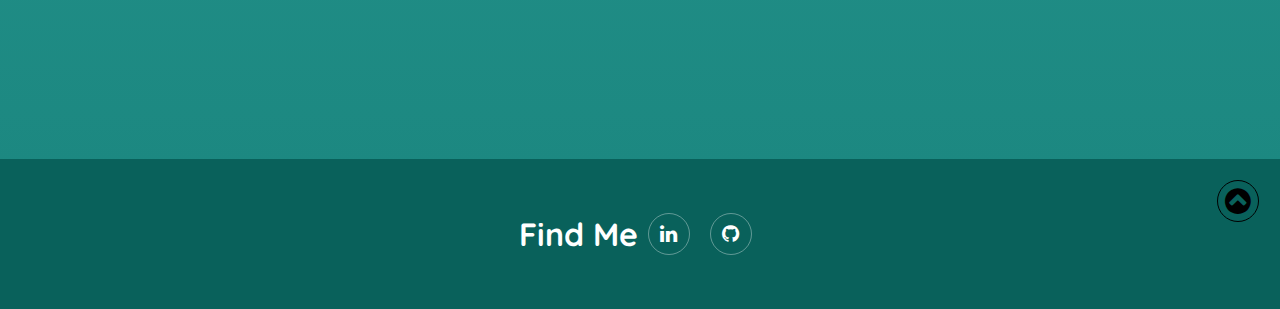
==== commit ec283251: "many thing went wrong?" ====
--- a/index.html
+++ b/index.html
@@ -53,172 +53,178 @@
       </nav>
       <section class="about about-bgEnable" id="ABOUT">
 
-        
-        <div class="about-title title-wrapper">
-          <h1>About</h1>
-        </div>
-        <div class="card-wrapper">
-          <div class="card card-name-fast">
-            <div class="card-icon card-icon1">
-              <i class="fa fa-fighter-jet"></i>
-            </div>
-            <div class="card-title">
-              <h3>Speed</h3>
-            </div>
-            <div class="card-about">
-              <p>Fast load time and lag free interaction.</p>
-            </div>
-          </div>
-          <div class="card card-name-fast">
-            <div class="card-icon card-icon2">
-              <i class="fa fa-lightbulb-o"></i>
-            </div>
-            <div class="card-title">
-              <h3>Intuitive</h3>
-            </div>
-            <div class="card-about">
-              <p>Strong preference for easy to use, intuitive UX/UI.</p>
-            </div>
-          </div>
-          <div class="card card-name-fast">
-            <div class="card-icon card-icon3">
-              <i class="fa fa-mobile"></i>
-            </div>
-            <div class="card-title">
-              <h3>Responsive</h3>
-            </div>
-            <div class="card-about">
-              <p>My layouts will work on any device, big or small.</p>
-            </div>
-          </div>
-          <div class="card card-name-fast">
-            <div class="card-icon card-icon4">
-              <i class="fa fa-rocket"></i>
-            </div>
-            <div class="card-title">
-              <h3>Dynamic</h3>
-            </div>
-            <div class="card-about">
-              <p>Websites don't have to be static, I love making pages come to life.
-              </p>
-            </div>
-          </div>
-        </div>
-
-        <div class="about-me-and-languages">
-          <div class="about-me">
-            <h1>About Me</h1>
-            <p>I'm the Front-End Developer.</p>
-            <p>I have serous passion for UI effects, animation and creative intuitive.</p>
-            <p>Dynamic user experiences.</p>
-          </div>
-
-          <div class="languages">
-
-            <div class="bar-wrapper">
-              <div class="bar-main bar-css">
-                <div class="title-value-wrapper html-title-value-wrapper">
-
-                  <div class="bar-title">HTML</div>
-                  <div class="bar-value">
-                    <div class="bar-value-meter html-bar-value"></div>
-                    <div class="bar-value-percentage ">
-                      <span>90%</span>
-                    </div>
-                  </div>
-                </div>
-              </div>
-
-              <div class="bar-main bar-css">
-                <div class="title-value-wrapper css-title-value-wrapper">
-
-                  <div class="bar-title">CSS</div>
-                  <div class="bar-value">
-                    <div class="bar-value-meter css-bar-value"></div>
-                    <div class="bar-value-percentage ">
-                      <span>80%</span>
-                    </div>
-                  </div>
-                </div>
-              </div>
-
-              <div class="bar-main bar-css">
-                <div class="title-value-wrapper js-title-value-wrapper">
-
-                  <div class="bar-title">JS</div>
-                  <div class="bar-value">
-                    <div class="bar-value-meter js-bar-value"></div>
-                    <div class="bar-value-percentage ">
-                      <span>65%</span>
-                    </div>
-                  </div>
-                </div>
-              </div>
-
-              <div class="bar-main bar-css">
-                <div class="title-value-wrapper php-title-value-wrapper">
-
-                  <div class="bar-title">PHP</div>
-                  <div class="bar-value">
-                    <div class="bar-value-meter php-bar-value"></div>
-                    <div class="bar-value-percentage ">
-                      <span>25%</span>
-                    </div>
-                  </div>
-                </div>
-              </div>
-              <div class="bar-main bar-css">
-                <div class="title-value-wrapper bootstrap-title-value-wrapper">
-
-                  <div class="bar-title">B-STRAP</div>
-                  <div class="bar-value">
-                    <div class="bar-value-meter bootstrap-bar-value"></div>
-                    <div class="bar-value-percentage ">
-                      <span>45%</span>
-                    </div>
-                  </div>
-                </div>
-              </div>
-              <div class="bar-main bar-css">
-                <div class="title-value-wrapper jquery-title-value-wrapper">
-
-                  <div class="bar-title">JQuery</div>
-                  <div class="bar-value">
-                    <div class="bar-value-meter jquery-bar-value"></div>
-                    <div class="bar-value-percentage ">
-                      <span>30%</span>
-                    </div>
-                  </div>
-                </div>
-              </div>
-              <div class="bar-main bar-css">
-                <div class="title-value-wrapper ui-title-value-wrapper">
-
-                  <div class="bar-title">UI/Design</div>
-                  <div class="bar-value">
-                    <div class="bar-value-meter ui-bar-value"></div>
-                    <div class="bar-value-percentage ">
-                      <span>50%</span>
-                    </div>
-                  </div>
-                </div>
-              </div>
-              <div class="bar-main bar-css">
-                <div class="title-value-wrapper phptoshop-title-value-wrapper">
-
-                  <div class="bar-title">Photoshop</div>
-                  <div class="bar-value">
-                    <div class="bar-value-meter photoshop-bar-value"></div>
-                    <div class="bar-value-percentage ">
-                      <span>40%</span>
-                    </div>
-                  </div>
-                </div>
-              </div>
-              <div class="bar-wrapper-end"></div>
-
-            </div>
-
+        <div id="about-me">
+          <div id="about-me-">
+          <div class="about-title title-wrapper">
+            <h1>About</h1>
+          </div>
+          <div class="card-wrapper">
+            <div class="card card-name-fast">
+              <div class="card-icon card-icon1">
+                <i class="fa fa-fighter-jet"></i>
+              </div>
+              <div class="card-title">
+                <h3>Speed</h3>
+              </div>
+              <div class="card-about">
+                <p>Fast load time and lag free interaction.</p>
+              </div>
+            </div>
+            <div class="card card-name-fast">
+              <div class="card-icon card-icon2">
+                <i class="fa fa-lightbulb-o"></i>
+              </div>
+              <div class="card-title">
+                <h3>Intuitive</h3>
+              </div>
+              <div class="card-about">
+                <p>Strong preference for easy to use, intuitive UX/UI.</p>
+              </div>
+            </div>
+            <div class="card card-name-fast">
+              <div class="card-icon card-icon3">
+                <i class="fa fa-mobile"></i>
+              </div>
+              <div class="card-title">
+                <h3>Responsive</h3>
+              </div>
+              <div class="card-about">
+                <p>My layouts will work on any device, big or small.</p>
+              </div>
+            </div>
+            <div class="card card-name-fast">
+              <div class="card-icon card-icon4">
+                <i class="fa fa-rocket"></i>
+              </div>
+              <div class="card-title">
+                <h3>Dynamic</h3>
+              </div>
+              <div class="card-about">
+                <p>Websites don't have to be static, I love making pages come to life.
+                </p>
+              </div>
+            </div>
+          </div>
+          </div>
+        </div>
+
+
+        <div id="languages">
+          <div class="about-me-and-languages">
+            <div class="about-me">
+              <h1>About Me</h1>
+              <p>I'm the Front-End Developer.</p>
+              <p>I have serous passion for UI effects, animation and creative intuitive.</p>
+              <p>Dynamic user experiences.</p>
+            </div>
+
+            <div class="languages">
+
+              <div class="bar-wrapper">
+                <div class="bar-main bar-css">
+                  <div class="title-value-wrapper html-title-value-wrapper">
+
+                    <div class="bar-title">HTML</div>
+                    <div class="bar-value">
+                      <div class="bar-value-meter html-bar-value"></div>
+                      <div class="bar-value-percentage ">
+                        <span>90%</span>
+                      </div>
+                    </div>
+                  </div>
+                </div>
+
+                <div class="bar-main bar-css">
+                  <div class="title-value-wrapper css-title-value-wrapper">
+
+                    <div class="bar-title">CSS</div>
+                    <div class="bar-value">
+                      <div class="bar-value-meter css-bar-value"></div>
+                      <div class="bar-value-percentage ">
+                        <span>80%</span>
+                      </div>
+                    </div>
+                  </div>
+                </div>
+
+                <div class="bar-main bar-css">
+                  <div class="title-value-wrapper js-title-value-wrapper">
+
+                    <div class="bar-title">JS</div>
+                    <div class="bar-value">
+                      <div class="bar-value-meter js-bar-value"></div>
+                      <div class="bar-value-percentage ">
+                        <span>65%</span>
+                      </div>
+                    </div>
+                  </div>
+                </div>
+
+                <div class="bar-main bar-css">
+                  <div class="title-value-wrapper php-title-value-wrapper">
+
+                    <div class="bar-title">PHP</div>
+                    <div class="bar-value">
+                      <div class="bar-value-meter php-bar-value"></div>
+                      <div class="bar-value-percentage ">
+                        <span>25%</span>
+                      </div>
+                    </div>
+                  </div>
+                </div>
+                <div class="bar-main bar-css">
+                  <div class="title-value-wrapper bootstrap-title-value-wrapper">
+
+                    <div class="bar-title">B-STRAP</div>
+                    <div class="bar-value">
+                      <div class="bar-value-meter bootstrap-bar-value"></div>
+                      <div class="bar-value-percentage ">
+                        <span>45%</span>
+                      </div>
+                    </div>
+                  </div>
+                </div>
+                <div class="bar-main bar-css">
+                  <div class="title-value-wrapper jquery-title-value-wrapper">
+
+                    <div class="bar-title">JQuery</div>
+                    <div class="bar-value">
+                      <div class="bar-value-meter jquery-bar-value"></div>
+                      <div class="bar-value-percentage ">
+                        <span>30%</span>
+                      </div>
+                    </div>
+                  </div>
+                </div>
+                <div class="bar-main bar-css">
+                  <div class="title-value-wrapper ui-title-value-wrapper">
+
+                    <div class="bar-title">UI/Design</div>
+                    <div class="bar-value">
+                      <div class="bar-value-meter ui-bar-value"></div>
+                      <div class="bar-value-percentage ">
+                        <span>50%</span>
+                      </div>
+                    </div>
+                  </div>
+                </div>
+                <div class="bar-main bar-css">
+                  <div class="title-value-wrapper phptoshop-title-value-wrapper">
+
+                    <div class="bar-title">Photoshop</div>
+                    <div class="bar-value">
+                      <div class="bar-value-meter photoshop-bar-value"></div>
+                      <div class="bar-value-percentage ">
+                        <span>40%</span>
+                      </div>
+                    </div>
+                  </div>
+                </div>
+                <div class="bar-wrapper-end"></div>
+
+              </div>
+
+            </div>
           </div>
         </div>
       </section>
@@ -229,11 +235,11 @@
             <h1>CONTACT</h1>
           </div>
           <div class="contact-fields">
-            <p>Have a question or want to work together?</p>
+              <p>Have a question or want to work together?</p>
             <div class="form-wrapper">
 
               <form action="" method="POST">
-                <input type="email" class="input-email" placeholder="email" >
+                <input type="email" class="input-email" placeholder="email">
                 <input type="name" class="input-name" placeholder="name">
                 <textarea name="details" class="input-textarea" cols="30" rows="10" placeholder="details"></textarea>
                 <input type="button" id="contact-me-button" value="Submit">
@@ -246,7 +252,7 @@
       </section>
 
       <footer>
-        <div class="go2top"><i class="fa fa-chevron-circle-up"></i></div>
+        <div class="go2top" id="go2top"><i class="fa fa-chevron-circle-up"></i></div>
         <h1>Find Me</h1>
         <div class="social-wrapper">
           <div class="social">
--- a/style/main/style.css
+++ b/style/main/style.css
@@ -342,7 +342,6 @@
 
 main nav,
 main .nonSticky {
-  display: none;
   margin-bottom: 20px;
   border-bottom: 2px solid #db7070;
   -webkit-transition: border 0.4s, background 0.4s, 0.3s;
@@ -443,11 +442,27 @@
 main section.about {
   letter-spacing: 1px;
   line-height: 1.6em;
-  padding-top: 39px;
   border: 1px solid transparent;
 }
 
-main section.about .card-wrapper {
+main section.about #about-me {
+  border: 1px solid white;
+  display: -webkit-box;
+  display: -ms-flexbox;
+  display: flex;
+  -webkit-box-pack: center;
+      -ms-flex-pack: center;
+          justify-content: center;
+  -webkit-box-align: center;
+      -ms-flex-align: center;
+          align-items: center;
+}
+
+main section.about #about-me .about-title {
+  height: 30vh;
+}
+
+main section.about #about-me .card-wrapper {
   display: -webkit-box;
   display: -ms-flexbox;
   display: flex;
@@ -455,13 +470,13 @@
       flex-wrap: wrap;
   -ms-flex-pack: distribute;
       justify-content: space-around;
-  -webkit-box-align: center;
-      -ms-flex-align: center;
-          align-items: center;
+  -webkit-box-align: baseline;
+      -ms-flex-align: baseline;
+          align-items: baseline;
   color: rgba(255, 255, 255, 0.801);
 }
 
-main section.about .card {
+main section.about #about-me .card {
   width: 250px;
   height: 250px;
   display: -webkit-box;
@@ -480,11 +495,11 @@
   text-align: center;
 }
 
-main section.about .card div {
+main section.about #about-me .card div {
   margin: 5px;
 }
 
-main section.about .card .card-icon {
+main section.about #about-me .card .card-icon {
   width: 100px;
   height: 100px;
   background: #00000073;
@@ -493,7 +508,7 @@
   cursor: pointer;
 }
 
-main section.about .card .card-icon .fa {
+main section.about #about-me .card .card-icon .fa {
   position: absolute;
   top: 50%;
   left: 50%;
@@ -506,12 +521,12 @@
   transition: font-size 0.2s, color 0.4s;
 }
 
-main section.about .card .card-icon:hover .fa {
+main section.about #about-me .card .card-icon:hover .fa {
   font-size: 50px;
   color: #ffffff;
 }
 
-main section.about .card .card-title {
+main section.about #about-me .card .card-title {
   border: 1px solid #d1d1d1;
   padding: 5px 10px 0 10px;
   border-bottom: 0px;
@@ -521,13 +536,13 @@
   cursor: pointer;
 }
 
-main section.about .card .card-title:after, main section.about .card .card-title:before {
+main section.about #about-me .card .card-title:after, main section.about #about-me .card .card-title:before {
   content: "";
   position: absolute;
   bottom: 0;
 }
 
-main section.about .card .card-title:before {
+main section.about #about-me .card .card-title:before {
   left: 0;
   border-right: 1px solid #d1d1d1;
   border-bottom: 1px solid #d1d1d1;
@@ -538,7 +553,7 @@
           transform: translate(-100%, 0.6em);
 }
 
-main section.about .card .card-title:after {
+main section.about #about-me .card .card-title:after {
   right: 0;
   border-left: 1px solid #d1d1d1;
   border-bottom: 1px solid #d1d1d1;
@@ -549,18 +564,45 @@
           transform: translate(100%, 0.6em);
 }
 
-main section.about .card-about {
+main section.about #about-me .card-about {
   padding-top: 1em;
 }
 
-main section.about .about-me {
+main section.about #languages {
+  height: 100vh;
+}
+
+main section.about #languages .about-me-and-languages {
+  border: 1px solid red;
+  height: 100vh;
+  display: -webkit-box;
+  display: -ms-flexbox;
+  display: flex;
+  -webkit-box-align: center;
+      -ms-flex-align: center;
+          align-items: center;
+  height: 100%;
+}
+
+main section.about #languages .about-me-and-languages .about-me {
+  display: -webkit-box;
+  display: -ms-flexbox;
+  display: flex;
+  -webkit-box-pack: center;
+      -ms-flex-pack: center;
+          justify-content: center;
+  -webkit-box-align: center;
+      -ms-flex-align: center;
+          align-items: center;
+  -webkit-box-orient: vertical;
+  -webkit-box-direction: normal;
+      -ms-flex-flow: column;
+          flex-flow: column;
   text-align: center;
-  margin-top: 5em;
-  margin-bottom: 5em;
   line-height: 2em;
 }
 
-main section.about .about-me h1 {
+main section.about #languages .about-me-and-languages .about-me h1 {
   margin: 1em;
   display: inline-block;
   border: 1px solid #d1d1d1;
@@ -571,7 +613,7 @@
   color: #000000bb;
 }
 
-main section.about .about-me h1:after, main section.about .about-me h1:before {
+main section.about #languages .about-me-and-languages .about-me h1:after, main section.about #languages .about-me-and-languages .about-me h1:before {
   content: "";
   position: absolute;
   border: 1px solid #d1d1d1;
@@ -579,7 +621,7 @@
   height: 0.6em;
 }
 
-main section.about .about-me h1:before {
+main section.about #languages .about-me-and-languages .about-me h1:before {
   left: 0;
   top: 0;
   border-bottom: none;
@@ -589,7 +631,7 @@
           transform: translate(-1px, -0.5em);
 }
 
-main section.about .about-me h1:after {
+main section.about #languages .about-me-and-languages .about-me h1:after {
   bottom: 0;
   right: 0;
   border-top: none;
@@ -599,7 +641,7 @@
           transform: translate(1px, 0.5em);
 }
 
-main section.about .languages {
+main section.about #languages .about-me-and-languages .languages {
   display: -webkit-box;
   display: -ms-flexbox;
   display: flex;
@@ -615,11 +657,11 @@
           flex-flow: column;
 }
 
-main section.about .languages .bar-wrapper {
+main section.about #languages .about-me-and-languages .languages .bar-wrapper {
   width: 90%;
 }
 
-main section.about .languages .bar-wrapper .bar-main .title-value-wrapper {
+main section.about #languages .about-me-and-languages .languages .bar-wrapper .bar-main .title-value-wrapper {
   position: relative;
   overflow: hidden;
   margin-bottom: 10px;
@@ -633,7 +675,7 @@
           align-items: center;
 }
 
-main section.about .languages .bar-wrapper .bar-main .title-value-wrapper .bar-title {
+main section.about #languages .about-me-and-languages .languages .bar-wrapper .bar-main .title-value-wrapper .bar-title {
   position: absolute;
   left: -20%;
   height: 100%;
@@ -655,7 +697,7 @@
   transition: font-size 0.4s;
 }
 
-main section.about .languages .bar-wrapper .bar-main .title-value-wrapper .bar-title:after {
+main section.about #languages .about-me-and-languages .languages .bar-wrapper .bar-main .title-value-wrapper .bar-title:after {
   content: "";
   background: -webkit-gradient(linear, left top, right top, color-stop(25%, #37AEA6), color-stop(50%, #09615b), color-stop(25%, #37AEA6));
   background: linear-gradient(to right, #37AEA6 25%, #09615b 50%, #37AEA6 25%);
@@ -669,7 +711,7 @@
           transform: translate(0.6em, -50%);
 }
 
-main section.about .languages .bar-wrapper .bar-main .title-value-wrapper .bar-value {
+main section.about #languages .about-me-and-languages .languages .bar-wrapper .bar-main .title-value-wrapper .bar-value {
   background: #0202024f;
   left: 0;
   text-align: right;
@@ -679,7 +721,7 @@
   overflow: hidden;
 }
 
-main section.about .languages .bar-wrapper .bar-main .title-value-wrapper .bar-value span {
+main section.about #languages .about-me-and-languages .languages .bar-wrapper .bar-main .title-value-wrapper .bar-value span {
   position: absolute;
   right: 0;
   top: 50%;
@@ -689,7 +731,7 @@
   font-weight: bolder;
 }
 
-main section.about .languages .bar-wrapper .bar-main .title-value-wrapper .bar-value .bar-value-meter {
+main section.about #languages .about-me-and-languages .languages .bar-wrapper .bar-main .title-value-wrapper .bar-value .bar-value-meter {
   position: absolute;
   height: 90%;
   width: 0%;
@@ -702,8 +744,7 @@
 }
 
 main section.contact {
-  border: 1px solid transparent;
-  padding-top: 50px;
+  height: 100vh;
   text-align: center;
   margin: 3em 0 0 0;
   position: relative;
@@ -725,9 +766,7 @@
 
 main section.contact .contact-wrapper {
   width: 80%;
-}
-
-main section.contact .contact-wrapper .contact-fields {
+  height: 100vh;
   display: -webkit-box;
   display: -ms-flexbox;
   display: flex;
@@ -741,6 +780,29 @@
   -webkit-box-direction: normal;
       -ms-flex-flow: column;
           flex-flow: column;
+  -webkit-box-pack: space-evenly;
+      -ms-flex-pack: space-evenly;
+          justify-content: space-evenly;
+}
+
+main section.contact .contact-wrapper .contact-fields {
+  display: -webkit-box;
+  display: -ms-flexbox;
+  display: flex;
+  -webkit-box-pack: center;
+      -ms-flex-pack: center;
+          justify-content: center;
+  -webkit-box-align: center;
+      -ms-flex-align: center;
+          align-items: center;
+  -webkit-box-orient: vertical;
+  -webkit-box-direction: normal;
+      -ms-flex-flow: column;
+          flex-flow: column;
+  height: 50vh;
+  -webkit-box-pack: space-evenly;
+      -ms-flex-pack: space-evenly;
+          justify-content: space-evenly;
 }
 
 main section.contact .contact-wrapper .contact-fields p {
@@ -765,29 +827,41 @@
   -webkit-box-direction: normal;
       -ms-flex-flow: column;
           flex-flow: column;
-}
-
-main section.contact .contact-wrapper .contact-fields .form-wrapper form input, main section.contact .contact-wrapper .contact-fields .form-wrapper form textarea {
+  -webkit-box-align: center;
+      -ms-flex-align: center;
+          align-items: center;
+  -webkit-box-pack: space-evenly;
+      -ms-flex-pack: space-evenly;
+          justify-content: space-evenly;
+}
+
+main section.contact .contact-wrapper .contact-fields .form-wrapper form input,
+main section.contact .contact-wrapper .contact-fields .form-wrapper form textarea {
   margin: 3px;
   padding: 5px 10px;
+  width: 100%;
   font-size: 18px;
   background: #ffffff43;
   border: 1px solid #00000057;
 }
 
-main section.contact .contact-wrapper .contact-fields .form-wrapper form input::-webkit-input-placeholder, main section.contact .contact-wrapper .contact-fields .form-wrapper form textarea::-webkit-input-placeholder {
+main section.contact .contact-wrapper .contact-fields .form-wrapper form input::-webkit-input-placeholder,
+main section.contact .contact-wrapper .contact-fields .form-wrapper form textarea::-webkit-input-placeholder {
   color: white;
 }
 
-main section.contact .contact-wrapper .contact-fields .form-wrapper form input:-ms-input-placeholder, main section.contact .contact-wrapper .contact-fields .form-wrapper form textarea:-ms-input-placeholder {
+main section.contact .contact-wrapper .contact-fields .form-wrapper form input:-ms-input-placeholder,
+main section.contact .contact-wrapper .contact-fields .form-wrapper form textarea:-ms-input-placeholder {
   color: white;
 }
 
-main section.contact .contact-wrapper .contact-fields .form-wrapper form input::-ms-input-placeholder, main section.contact .contact-wrapper .contact-fields .form-wrapper form textarea::-ms-input-placeholder {
+main section.contact .contact-wrapper .contact-fields .form-wrapper form input::-ms-input-placeholder,
+main section.contact .contact-wrapper .contact-fields .form-wrapper form textarea::-ms-input-placeholder {
   color: white;
 }
 
-main section.contact .contact-wrapper .contact-fields .form-wrapper form input::placeholder, main section.contact .contact-wrapper .contact-fields .form-wrapper form textarea::placeholder {
+main section.contact .contact-wrapper .contact-fields .form-wrapper form input::placeholder,
+main section.contact .contact-wrapper .contact-fields .form-wrapper form textarea::placeholder {
   color: white;
 }
 
@@ -796,6 +870,7 @@
 }
 
 main section.contact .contact-wrapper .contact-fields .form-wrapper form input[type='button'] {
+  width: 50%;
   background: #00000080;
   color: #ffffffe8;
   border: 1px solid #ffffffa8;
@@ -891,6 +966,7 @@
 
 main footer .go2top {
   position: absolute;
+  cursor: pointer;
   right: 0;
   top: 0;
   font-size: 30px;
@@ -944,7 +1020,7 @@
 }
 
 .sticky-nav-wrapper {
-  padding-top: 5em;
+  padding-top: 5.1em;
 }
 
 h1 {
--- a/style/media/media.css
+++ b/style/media/media.css
@@ -3,31 +3,37 @@
     -webkit-box-flex: 1;
         -ms-flex: 1;
             flex: 1;
+    margin: 0 10px;
   }
   .about-me-and-languages {
     display: -webkit-box;
     display: -ms-flexbox;
     display: flex;
-    margin: 3em 0;
+    -webkit-box-orient: vertical;
+    -webkit-box-direction: normal;
+        -ms-flex-flow: column;
+            flex-flow: column;
+    -webkit-box-pack: space-evenly;
+        -ms-flex-pack: space-evenly;
+            justify-content: space-evenly;
   }
   .about-me-and-languages .about-me {
-    -webkit-box-flex: 6;
-        -ms-flex: 6;
-            flex: 6;
     padding: 0 20px;
     -webkit-transition: padding 0.3s;
     transition: padding 0.3s;
   }
   .about-me-and-languages .languages {
-    -webkit-box-flex: 6;
-        -ms-flex: 6;
-            flex: 6;
+    width: 50%;
     -webkit-transition: -webkit-box-flex 0.4s;
     transition: -webkit-box-flex 0.4s;
     transition: flex 0.4s;
     transition: flex 0.4s, -webkit-box-flex 0.4s, -ms-flex 0.4s;
   }
-  .about-me-and-languages .languages .bar-title {
+  .about-me-and-languages .languages .bar-main {
+    border: 1px solid transparent;
+    margin: 10px 0;
+  }
+  .about-me-and-languages .languages .bar-main .title-value-wrapper .bar-title {
     font-size: 80% !important;
   }
   .menuButton-wrapper {
@@ -127,6 +133,9 @@
   .intro {
     font-size: 10px !important;
   }
+  .intro #viewWork {
+    color: red;
+  }
   .bar-title {
     font-size: 50% !important;
   }
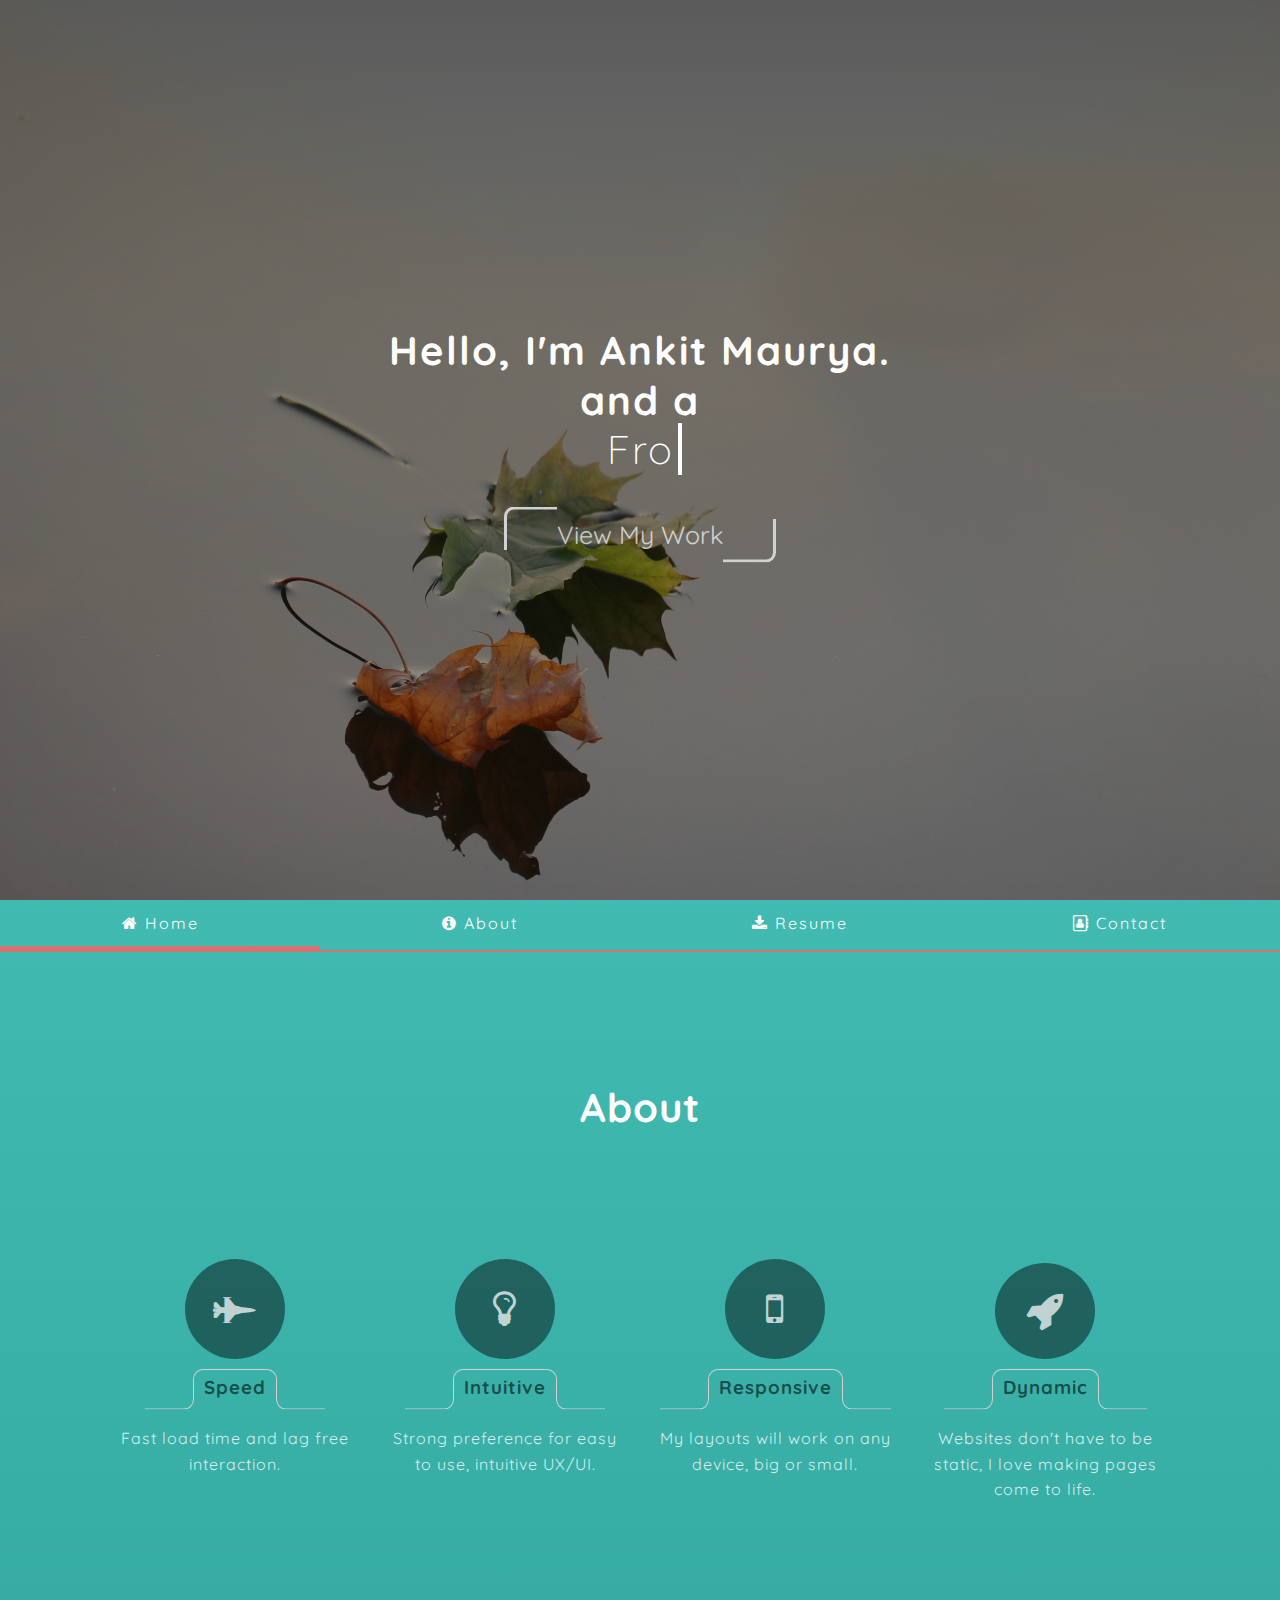
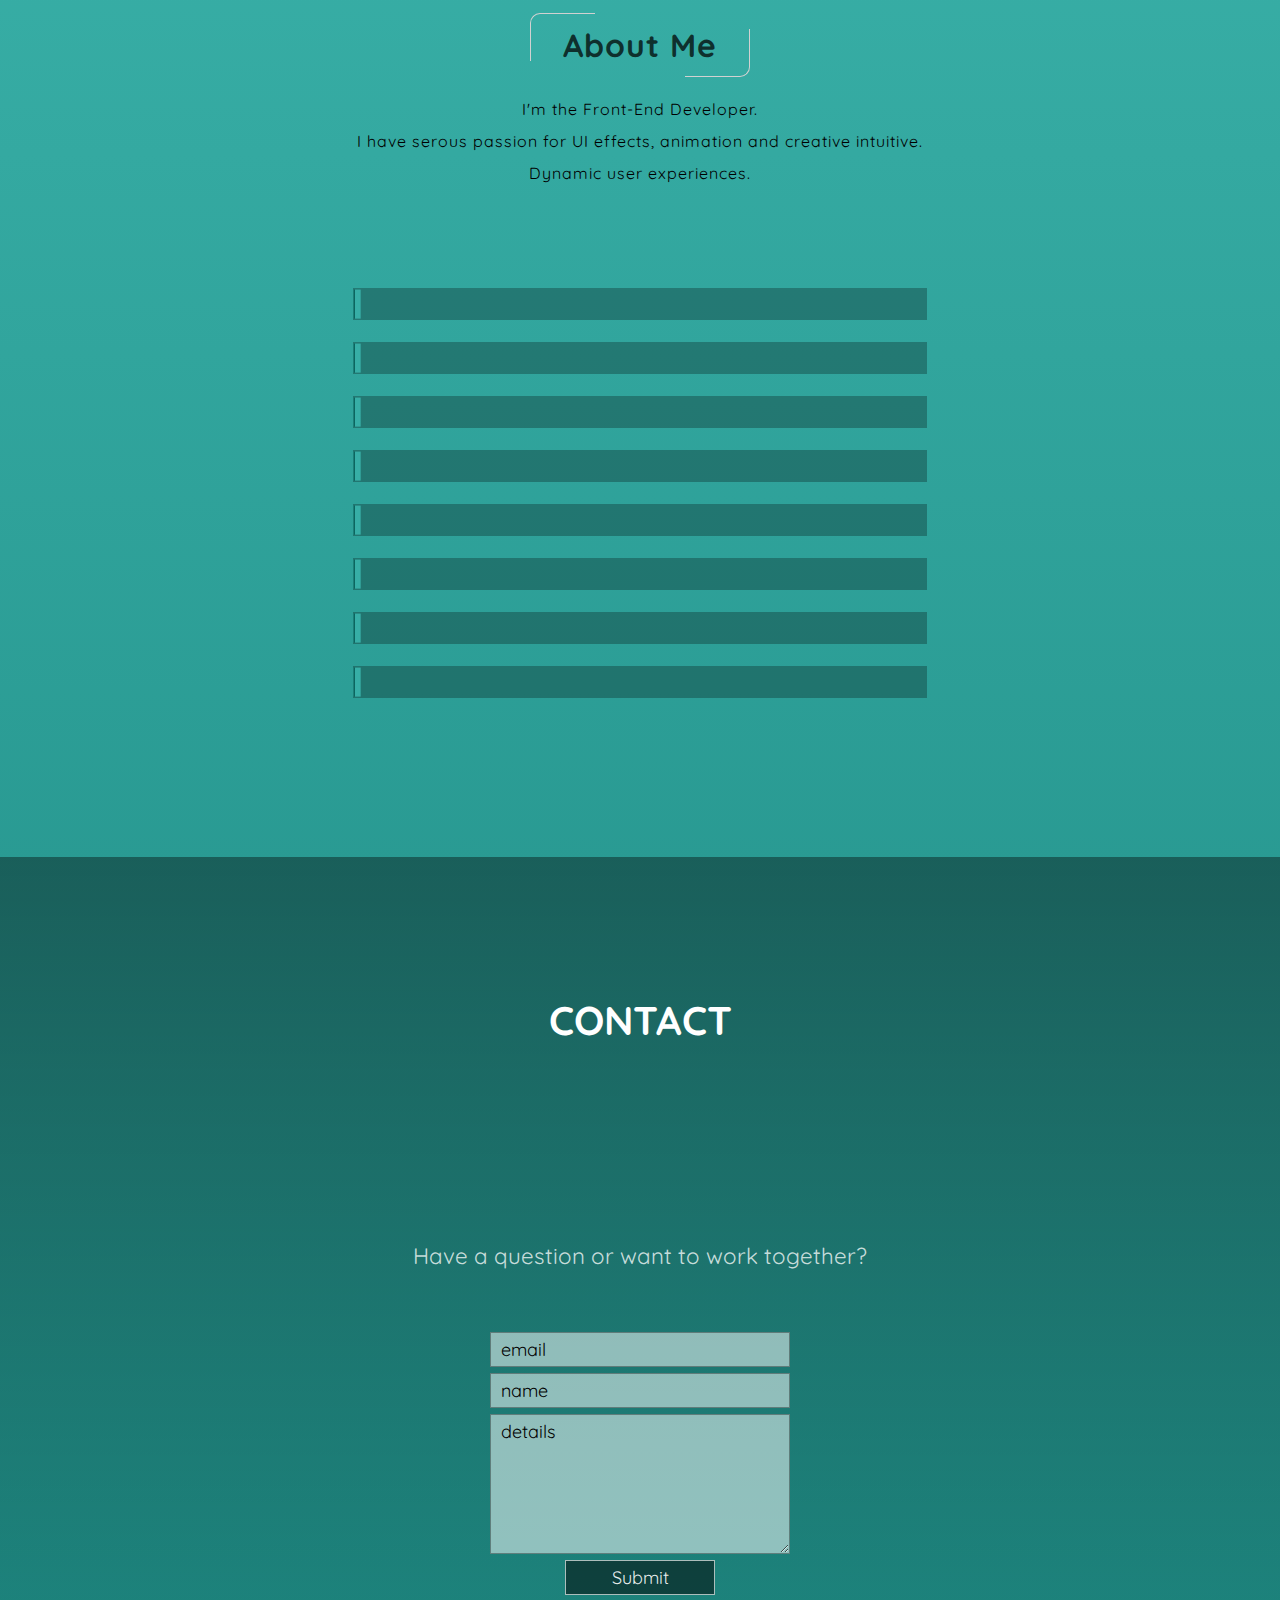
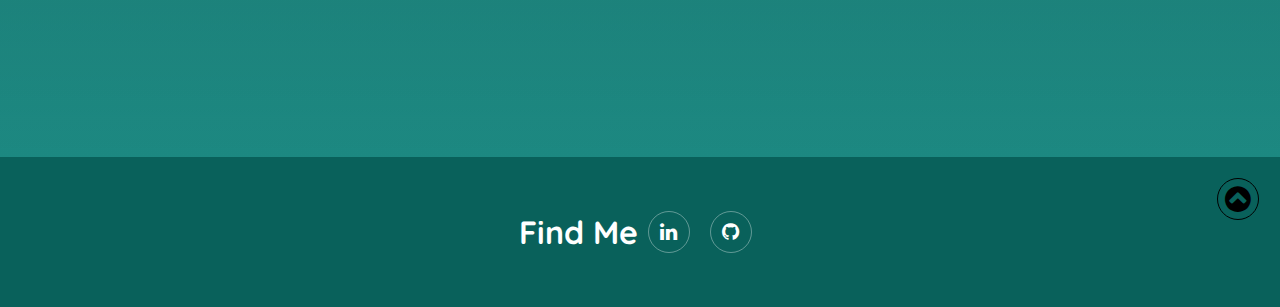
==== commit f6a1fde0: "final try 1" ====
--- a/index.html
+++ b/index.html
@@ -256,8 +256,8 @@
         <h1>Find Me</h1>
         <div class="social-wrapper">
           <div class="social">
-            <a href="#" class="linkedin"><i class="fa fa-linkedin"></i></a>
-            <a href="#" class="github"><i class="fa fa-github"></i></a>
+            <a href="https://www.linkedin.com/in/ankit-maurya-62bbb0195" class="linkedin"><i class="fa fa-linkedin"></i></a>
+            <a href="https://github.com/Ankit7991" class="github"><i class="fa fa-github"></i></a>
           </div>
         </div>
       </footer>
--- a/style/main/style.css
+++ b/style/main/style.css
@@ -446,7 +446,6 @@
 }
 
 main section.about #about-me {
-  border: 1px solid white;
   display: -webkit-box;
   display: -ms-flexbox;
   display: flex;
@@ -573,7 +572,6 @@
 }
 
 main section.about #languages .about-me-and-languages {
-  border: 1px solid red;
   height: 100vh;
   display: -webkit-box;
   display: -ms-flexbox;
@@ -841,28 +839,28 @@
   padding: 5px 10px;
   width: 100%;
   font-size: 18px;
-  background: #ffffff43;
+  background: #ffffff83;
   border: 1px solid #00000057;
 }
 
 main section.contact .contact-wrapper .contact-fields .form-wrapper form input::-webkit-input-placeholder,
 main section.contact .contact-wrapper .contact-fields .form-wrapper form textarea::-webkit-input-placeholder {
-  color: white;
+  color: black;
 }
 
 main section.contact .contact-wrapper .contact-fields .form-wrapper form input:-ms-input-placeholder,
 main section.contact .contact-wrapper .contact-fields .form-wrapper form textarea:-ms-input-placeholder {
-  color: white;
+  color: black;
 }
 
 main section.contact .contact-wrapper .contact-fields .form-wrapper form input::-ms-input-placeholder,
 main section.contact .contact-wrapper .contact-fields .form-wrapper form textarea::-ms-input-placeholder {
-  color: white;
+  color: black;
 }
 
 main section.contact .contact-wrapper .contact-fields .form-wrapper form input::placeholder,
 main section.contact .contact-wrapper .contact-fields .form-wrapper form textarea::placeholder {
-  color: white;
+  color: black;
 }
 
 main section.contact .contact-wrapper .contact-fields .form-wrapper form textarea {
--- a/style/media/media.css
+++ b/style/media/media.css
@@ -1,3 +1,20 @@
+@media only screen and (min-width: 786px) {
+  .myBackground {
+    background: -webkit-gradient(linear, left top, left bottom, from(#00000063), to(#00000000)), url("../../img/background.jpg") fixed;
+    background: linear-gradient(to bottom, #00000063, #00000000), url("../../img/background.jpg") fixed;
+    background-size: 100% 100%;
+  }
+  nav ul {
+    background-size: 100% 100%;
+    background: url("../../img/nav-bg.jpg") fixed;
+  }
+  #CONTACT {
+    background: -webkit-gradient(linear, left top, left bottom, from(#00000063), to(#00000000)), url("../../img/sea2.jpg") fixed;
+    background: linear-gradient(to bottom, #00000063, #00000000), url("../../img/sea2.jpg") fixed;
+    background-size: 100% 100%;
+  }
+}
+
 @media only screen and (min-width: 992px) {
   .card-wrapper .card {
     -webkit-box-flex: 1;
@@ -112,40 +129,7 @@
     top: 0;
     left: 0;
   }
-}
-
-@media only screen and (min-width: 320px) and (max-width: 479px) {
-  body {
-    width: 100vw !important;
-  }
-  section.intro-wrapper .intro {
-    font-size: 10px !important;
-  }
-  section.intro-wrapper span.button {
-    font-size: 100% !important;
-  }
-  .bar-title {
-    font-size: 50% !important;
-  }
-}
-
-@media only screen and (max-width: 319px) {
-  .intro {
-    font-size: 10px !important;
-  }
-  .intro #viewWork {
-    color: red;
-  }
-  .bar-title {
-    font-size: 50% !important;
-  }
-}
-
-@media only screen and (max-width: 479px) {
-  #nav {
-    width: 100 !important;
-  }
-  #nav ul {
+  .about-me-and-languages {
     display: -webkit-box;
     display: -ms-flexbox;
     display: flex;
@@ -153,6 +137,55 @@
     -webkit-box-direction: normal;
         -ms-flex-flow: column;
             flex-flow: column;
+    -webkit-box-pack: space-evenly;
+        -ms-flex-pack: space-evenly;
+            justify-content: space-evenly;
+    overflow: scroll;
+  }
+  .about-me-and-languages .languages {
+    width: 80%;
+  }
+}
+
+@media only screen and (min-width: 320px) and (max-width: 479px) {
+  body {
+    width: 100vw !important;
+  }
+  section.intro-wrapper .intro {
+    font-size: 10px !important;
+  }
+  section.intro-wrapper span.button {
+    font-size: 100% !important;
+  }
+  .bar-title {
+    font-size: 50% !important;
+  }
+}
+
+@media only screen and (max-width: 319px) {
+  .intro {
+    font-size: 10px !important;
+  }
+  .intro #viewWork {
+    color: red;
+  }
+  .bar-title {
+    font-size: 50% !important;
+  }
+}
+
+@media only screen and (max-width: 479px) {
+  #nav {
+    width: 100 !important;
+  }
+  #nav ul {
+    display: -webkit-box;
+    display: -ms-flexbox;
+    display: flex;
+    -webkit-box-orient: vertical;
+    -webkit-box-direction: normal;
+        -ms-flex-flow: column;
+            flex-flow: column;
   }
   #nav ul * {
     border: none;
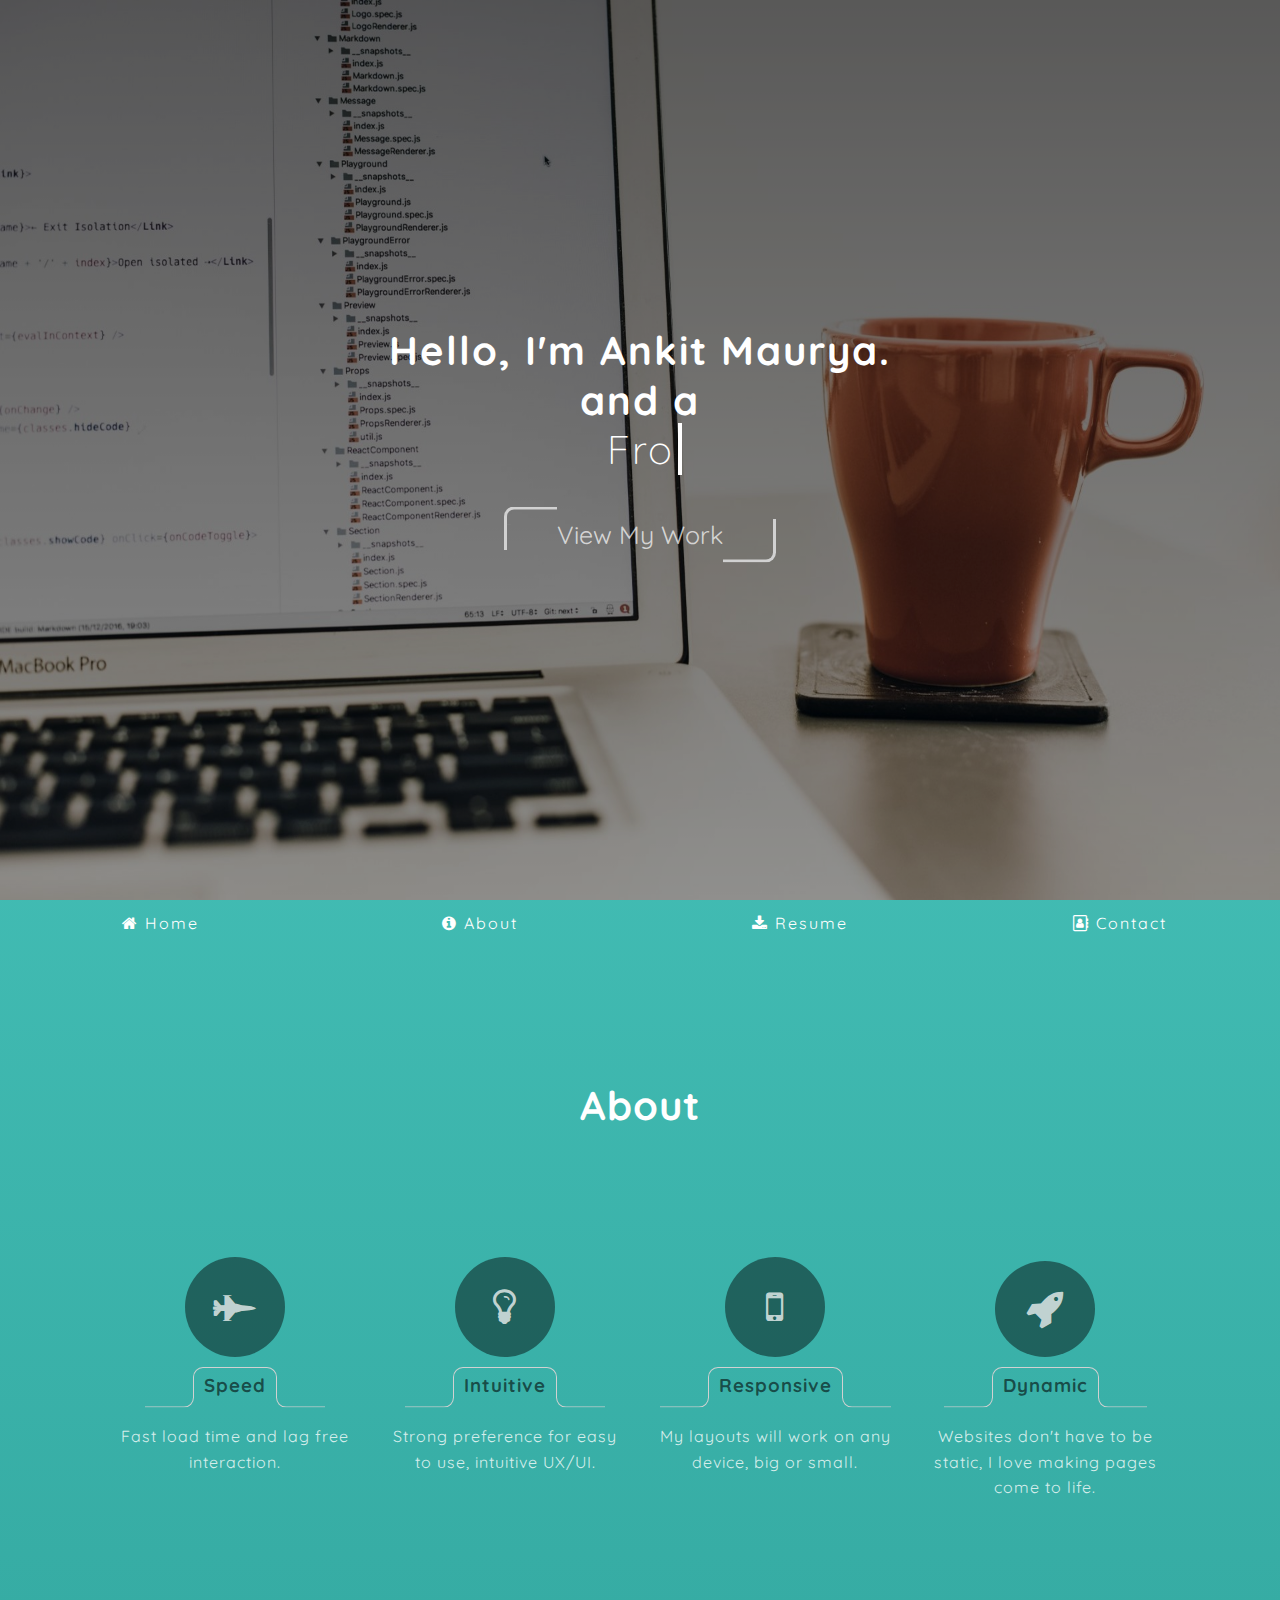
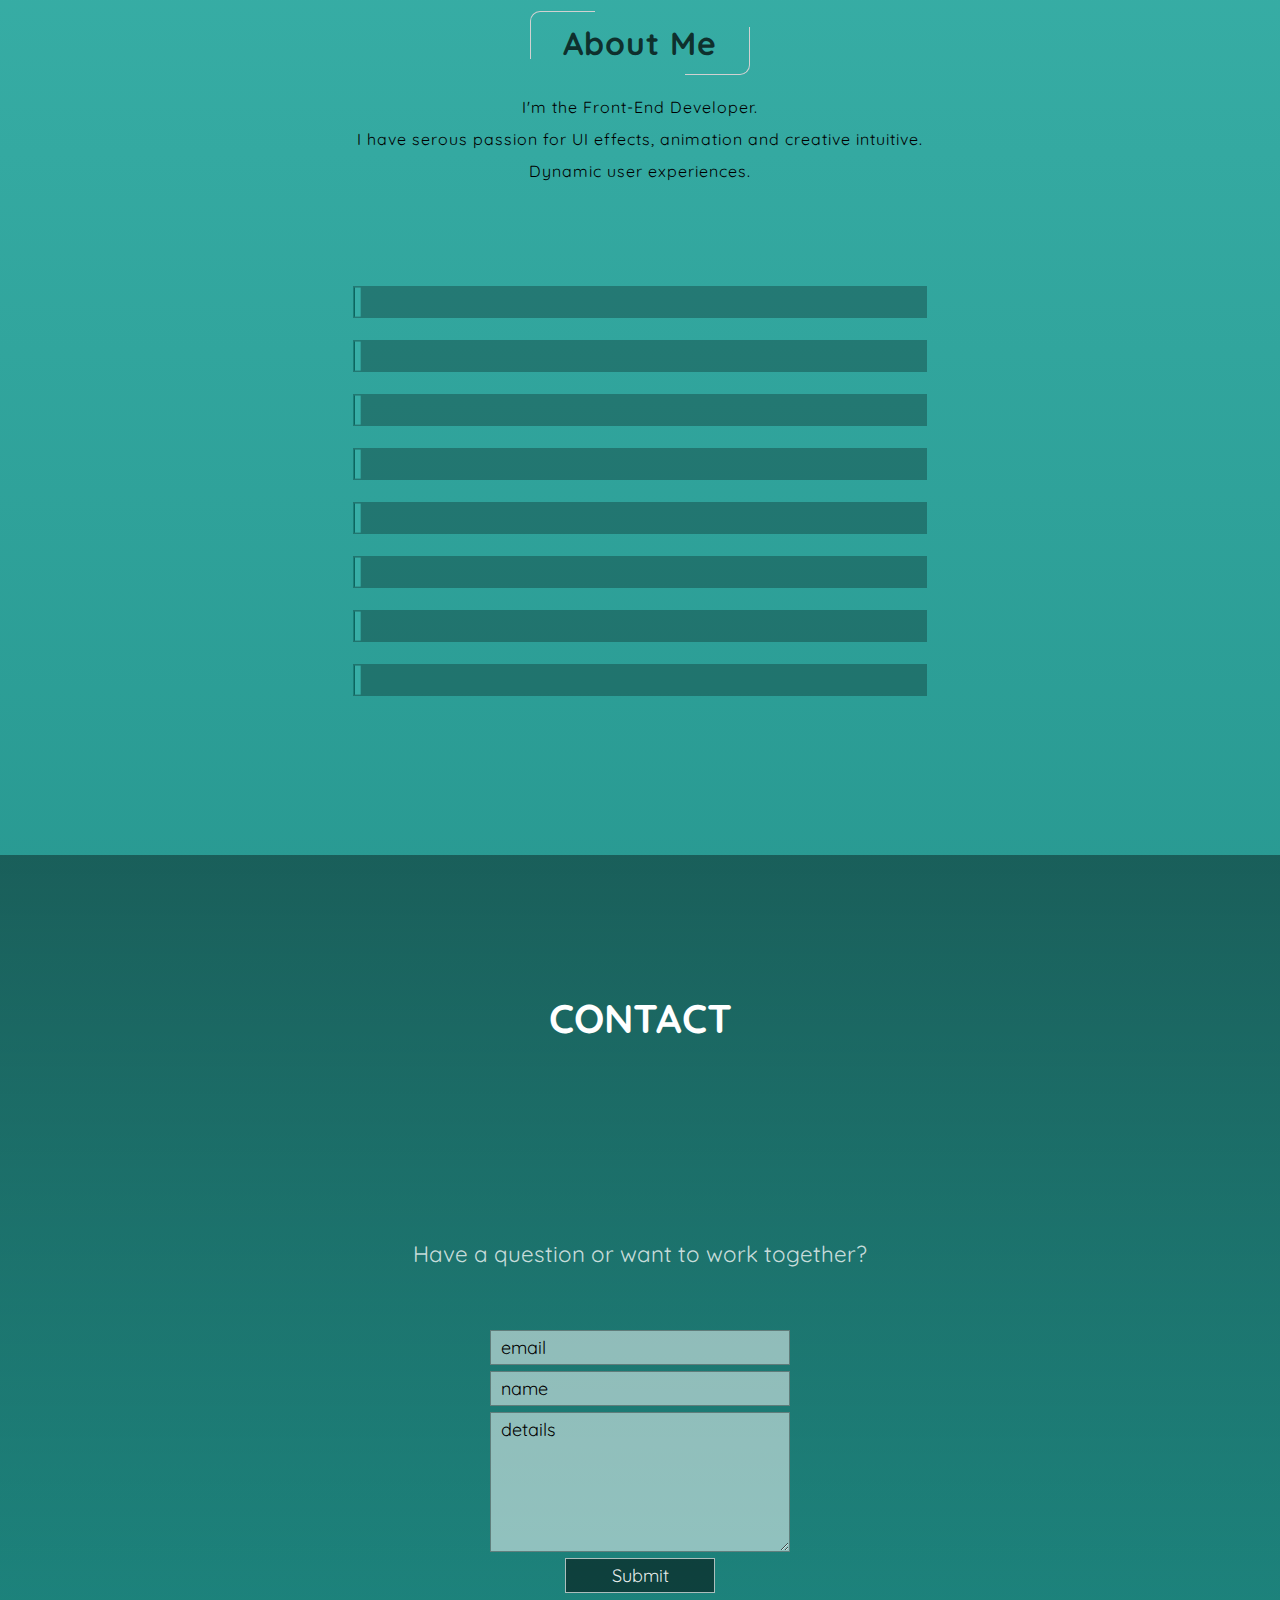
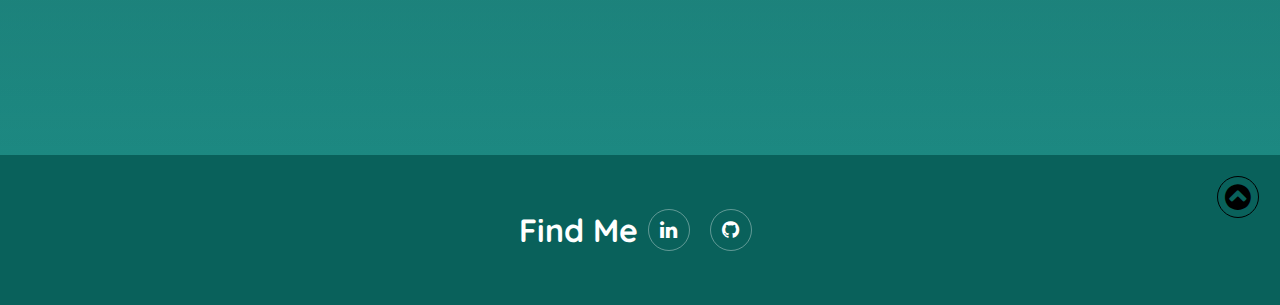
==== commit 280b6ec0: "Optimized, -> added debounce ->1920x1080 size backgrounds ;p ->small device language section fixed" ====
--- a/index.html
+++ b/index.html
@@ -13,7 +13,6 @@
   <link href="https://fonts.googleapis.com/css?family=Cinzel|Dancing+Script|Open+Sans+Condensed:300|PT+Sans+Narrow|Quicksand|Rajdhani|Vibes&display=swap" rel="stylesheet">
   <link rel="stylesheet" href="https://cdnjs.cloudflare.com/ajax/libs/font-awesome/4.7.0/css/font-awesome.min.css">
 
-  <script src="script/jquery.js"></script>
 </head>
 
 <body>
@@ -55,56 +54,56 @@
 
         <div id="about-me">
           <div id="about-me-">
-          <div class="about-title title-wrapper">
-            <h1>About</h1>
-          </div>
-          <div class="card-wrapper">
-            <div class="card card-name-fast">
-              <div class="card-icon card-icon1">
-                <i class="fa fa-fighter-jet"></i>
-              </div>
-              <div class="card-title">
-                <h3>Speed</h3>
-              </div>
-              <div class="card-about">
-                <p>Fast load time and lag free interaction.</p>
-              </div>
-            </div>
-            <div class="card card-name-fast">
-              <div class="card-icon card-icon2">
-                <i class="fa fa-lightbulb-o"></i>
-              </div>
-              <div class="card-title">
-                <h3>Intuitive</h3>
-              </div>
-              <div class="card-about">
-                <p>Strong preference for easy to use, intuitive UX/UI.</p>
-              </div>
-            </div>
-            <div class="card card-name-fast">
-              <div class="card-icon card-icon3">
-                <i class="fa fa-mobile"></i>
-              </div>
-              <div class="card-title">
-                <h3>Responsive</h3>
-              </div>
-              <div class="card-about">
-                <p>My layouts will work on any device, big or small.</p>
-              </div>
-            </div>
-            <div class="card card-name-fast">
-              <div class="card-icon card-icon4">
-                <i class="fa fa-rocket"></i>
-              </div>
-              <div class="card-title">
-                <h3>Dynamic</h3>
-              </div>
-              <div class="card-about">
-                <p>Websites don't have to be static, I love making pages come to life.
-                </p>
-              </div>
-            </div>
-          </div>
+            <div class="about-title title-wrapper">
+              <h1>About</h1>
+            </div>
+            <div class="card-wrapper">
+              <div class="card card-name-fast">
+                <div class="card-icon card-icon1">
+                  <i class="fa fa-fighter-jet"></i>
+                </div>
+                <div class="card-title">
+                  <h3>Speed</h3>
+                </div>
+                <div class="card-about">
+                  <p>Fast load time and lag free interaction.</p>
+                </div>
+              </div>
+              <div class="card card-name-fast">
+                <div class="card-icon card-icon2">
+                  <i class="fa fa-lightbulb-o"></i>
+                </div>
+                <div class="card-title">
+                  <h3>Intuitive</h3>
+                </div>
+                <div class="card-about">
+                  <p>Strong preference for easy to use, intuitive UX/UI.</p>
+                </div>
+              </div>
+              <div class="card card-name-fast">
+                <div class="card-icon card-icon3">
+                  <i class="fa fa-mobile"></i>
+                </div>
+                <div class="card-title">
+                  <h3>Responsive</h3>
+                </div>
+                <div class="card-about">
+                  <p>My layouts will work on any device, big or small.</p>
+                </div>
+              </div>
+              <div class="card card-name-fast">
+                <div class="card-icon card-icon4">
+                  <i class="fa fa-rocket"></i>
+                </div>
+                <div class="card-title">
+                  <h3>Dynamic</h3>
+                </div>
+                <div class="card-about">
+                  <p>Websites don't have to be static, I love making pages come to life.
+                  </p>
+                </div>
+              </div>
+            </div>
           </div>
         </div>
 
@@ -235,7 +234,7 @@
             <h1>CONTACT</h1>
           </div>
           <div class="contact-fields">
-              <p>Have a question or want to work together?</p>
+            <p>Have a question or want to work together?</p>
             <div class="form-wrapper">
 
               <form action="" method="POST">
@@ -264,6 +263,8 @@
     </main>
   </div>
 
+  <script src="script/jquery.js"></script>
+  <script src="script/debounce.js"></script>
   <script src="script/script.js"></script>
 </body>
 
--- a/style/main/style.css
+++ b/style/main/style.css
@@ -307,6 +307,50 @@
   position: relative;
   z-index: 1;
   background-position: 0 0;
+}
+
+main nav,
+main .nonSticky {
+  margin-bottom: 20px;
+  -webkit-transition: border 0.4s, background 0.4s, 0.3s;
+  transition: border 0.4s, background 0.4s, 0.3s;
+  letter-spacing: 2px;
+}
+
+main nav ul,
+main .nonSticky ul {
+  display: -webkit-box;
+  display: -ms-flexbox;
+  display: flex;
+  list-style-type: none;
+  background-size: 100% 100%;
+  background: url("/img/sky-lines.jpg") fixed;
+}
+
+main nav ul li,
+main .nonSticky ul li {
+  -webkit-box-flex: 1;
+      -ms-flex: 1;
+          flex: 1;
+  text-align: center;
+  -webkit-transition: 0.3s;
+  transition: 0.3s;
+}
+
+main nav ul li span,
+main nav ul li a,
+main .nonSticky ul li span,
+main .nonSticky ul li a {
+  display: block;
+  cursor: pointer;
+  padding: 13px;
+  text-decoration: none;
+  color: white;
+  position: relative;
+  overflow: hidden;
+  border-bottom: 4px solid transparent;
+  -webkit-transition: 0.4s;
+  transition: 0.4s;
 }
 
 main .sticky {
@@ -322,8 +366,8 @@
   transition: border 0.4s, background 0.4s, transform 0.3s;
   transition: border 0.4s, background 0.4s, transform 0.3s, -webkit-transform 0.3s;
   background: #00000091;
-  -webkit-animation: visible 0.5s forwards;
-          animation: visible 0.5s forwards;
+  -webkit-animation: visible 1s forwards;
+          animation: visible 1s forwards;
 }
 
 @-webkit-keyframes visible {
@@ -338,105 +382,6 @@
     -webkit-transform: translate(0, 0);
             transform: translate(0, 0);
   }
-}
-
-main nav,
-main .nonSticky {
-  margin-bottom: 20px;
-  border-bottom: 2px solid #db7070;
-  -webkit-transition: border 0.4s, background 0.4s, 0.3s;
-  transition: border 0.4s, background 0.4s, 0.3s;
-  letter-spacing: 2px;
-}
-
-main nav ul,
-main .nonSticky ul {
-  display: -webkit-box;
-  display: -ms-flexbox;
-  display: flex;
-  list-style-type: none;
-}
-
-main nav ul li,
-main .nonSticky ul li {
-  -webkit-box-flex: 1;
-      -ms-flex: 1;
-          flex: 1;
-  text-align: center;
-  -webkit-transition: 0.3s;
-  transition: 0.3s;
-}
-
-main nav ul li span,
-main nav ul li a,
-main .nonSticky ul li span,
-main .nonSticky ul li a {
-  display: block;
-  cursor: pointer;
-  padding: 13px;
-  text-decoration: none;
-  color: white;
-  position: relative;
-  overflow: hidden;
-  border-bottom: 4px solid transparent;
-  -webkit-transition: 0.4s;
-  transition: 0.4s;
-}
-
-main nav ul li:nth-child(2) a:hover,
-main nav ul li:nth-child(2) span:hover,
-main .nonSticky ul li:nth-child(2) a:hover,
-main .nonSticky ul li:nth-child(2) span:hover {
-  border-bottom: 4px solid #db7070;
-}
-
-main nav ul li:nth-child(2) a.active,
-main nav ul li:nth-child(2) span.active,
-main .nonSticky ul li:nth-child(2) a.active,
-main .nonSticky ul li:nth-child(2) span.active {
-  border-bottom: 4px solid #db7070;
-}
-
-main nav ul li:nth-child(3) a:hover,
-main nav ul li:nth-child(3) span:hover,
-main .nonSticky ul li:nth-child(3) a:hover,
-main .nonSticky ul li:nth-child(3) span:hover {
-  border-bottom: 4px solid #43c943;
-}
-
-main nav ul li:nth-child(3) a.active,
-main nav ul li:nth-child(3) span.active,
-main .nonSticky ul li:nth-child(3) a.active,
-main .nonSticky ul li:nth-child(3) span.active {
-  border-bottom: 4px solid #43c943;
-}
-
-main nav ul li:nth-child(4) a:hover,
-main nav ul li:nth-child(4) span:hover,
-main .nonSticky ul li:nth-child(4) a:hover,
-main .nonSticky ul li:nth-child(4) span:hover {
-  border-bottom: 4px solid #c48e48;
-}
-
-main nav ul li:nth-child(4) a.active,
-main nav ul li:nth-child(4) span.active,
-main .nonSticky ul li:nth-child(4) a.active,
-main .nonSticky ul li:nth-child(4) span.active {
-  border-bottom: 4px solid #c48e48;
-}
-
-main nav ul li:nth-child(5) a:hover,
-main nav ul li:nth-child(5) span:hover,
-main .nonSticky ul li:nth-child(5) a:hover,
-main .nonSticky ul li:nth-child(5) span:hover {
-  border-bottom: 4px solid #e96de3;
-}
-
-main nav ul li:nth-child(5) a.active,
-main nav ul li:nth-child(5) span.active,
-main .nonSticky ul li:nth-child(5) a.active,
-main .nonSticky ul li:nth-child(5) span.active {
-  border-bottom: 4px solid #e96de3;
 }
 
 main section.about {
@@ -783,6 +728,20 @@
           justify-content: space-evenly;
 }
 
+main section.contact .contact-wrapper .contact-title {
+  width: 100%;
+}
+
+main section.contact .contact-wrapper .contact-title h1 {
+  color: white;
+  position: absolute;
+  position: absolute;
+  top: 50%;
+  left: 50%;
+  -webkit-transform: translate(-50%, -50%);
+          transform: translate(-50%, -50%);
+}
+
 main section.contact .contact-wrapper .contact-fields {
   display: -webkit-box;
   display: -ms-flexbox;
@@ -807,10 +766,6 @@
   margin: 1em 0;
   color: #ffffffc5;
   font-size: 1.4em;
-}
-
-main section.contact .contact-wrapper .contact-fields h1 {
-  color: white !important;
 }
 
 main section.contact .contact-wrapper .contact-fields .form-wrapper {
--- a/style/media/media.css
+++ b/style/media/media.css
@@ -1,16 +1,12 @@
 @media only screen and (min-width: 786px) {
   .myBackground {
-    background: -webkit-gradient(linear, left top, left bottom, from(#00000063), to(#00000000)), url("../../img/background.jpg") fixed;
-    background: linear-gradient(to bottom, #00000063, #00000000), url("../../img/background.jpg") fixed;
+    background: -webkit-gradient(linear, left top, left bottom, from(#00000063), to(#00000000)), url("/img/laptop-coffee.jpg") fixed;
+    background: linear-gradient(to bottom, #00000063, #00000000), url("/img/laptop-coffee.jpg") fixed;
     background-size: 100% 100%;
   }
-  nav ul {
-    background-size: 100% 100%;
-    background: url("../../img/nav-bg.jpg") fixed;
-  }
   #CONTACT {
-    background: -webkit-gradient(linear, left top, left bottom, from(#00000063), to(#00000000)), url("../../img/sea2.jpg") fixed;
-    background: linear-gradient(to bottom, #00000063, #00000000), url("../../img/sea2.jpg") fixed;
+    background: -webkit-gradient(linear, left top, left bottom, from(#00000063), to(#00000000)), url("/img/sea-1boat.jpg") fixed;
+    background: linear-gradient(to bottom, #00000063, #00000000), url("/img/sea-1boat.jpg") fixed;
     background-size: 100% 100%;
   }
 }
@@ -162,19 +158,16 @@
   }
 }
 
-@media only screen and (max-width: 319px) {
-  .intro {
+@media only screen and (max-width: 479px) {
+  section.intro-wrapper .intro {
     font-size: 10px !important;
   }
-  .intro #viewWork {
-    color: red;
+  section.intro-wrapper span.button {
+    font-size: 100% !important;
   }
   .bar-title {
     font-size: 50% !important;
   }
-}
-
-@media only screen and (max-width: 479px) {
   #nav {
     width: 100 !important;
   }
@@ -204,5 +197,19 @@
     padding: 13px;
     margin: auto;
   }
+  section.about #languages .about-me-and-languages {
+    display: -webkit-box;
+    display: -ms-flexbox;
+    display: flex;
+    -ms-flex-pack: distribute;
+        justify-content: space-around;
+    -webkit-box-orient: vertical;
+    -webkit-box-direction: normal;
+        -ms-flex-flow: column;
+            flex-flow: column;
+  }
+  section.about #languages .about-me-and-languages .languages {
+    width: 100%;
+  }
 }
 /*# sourceMappingURL=media.css.map */